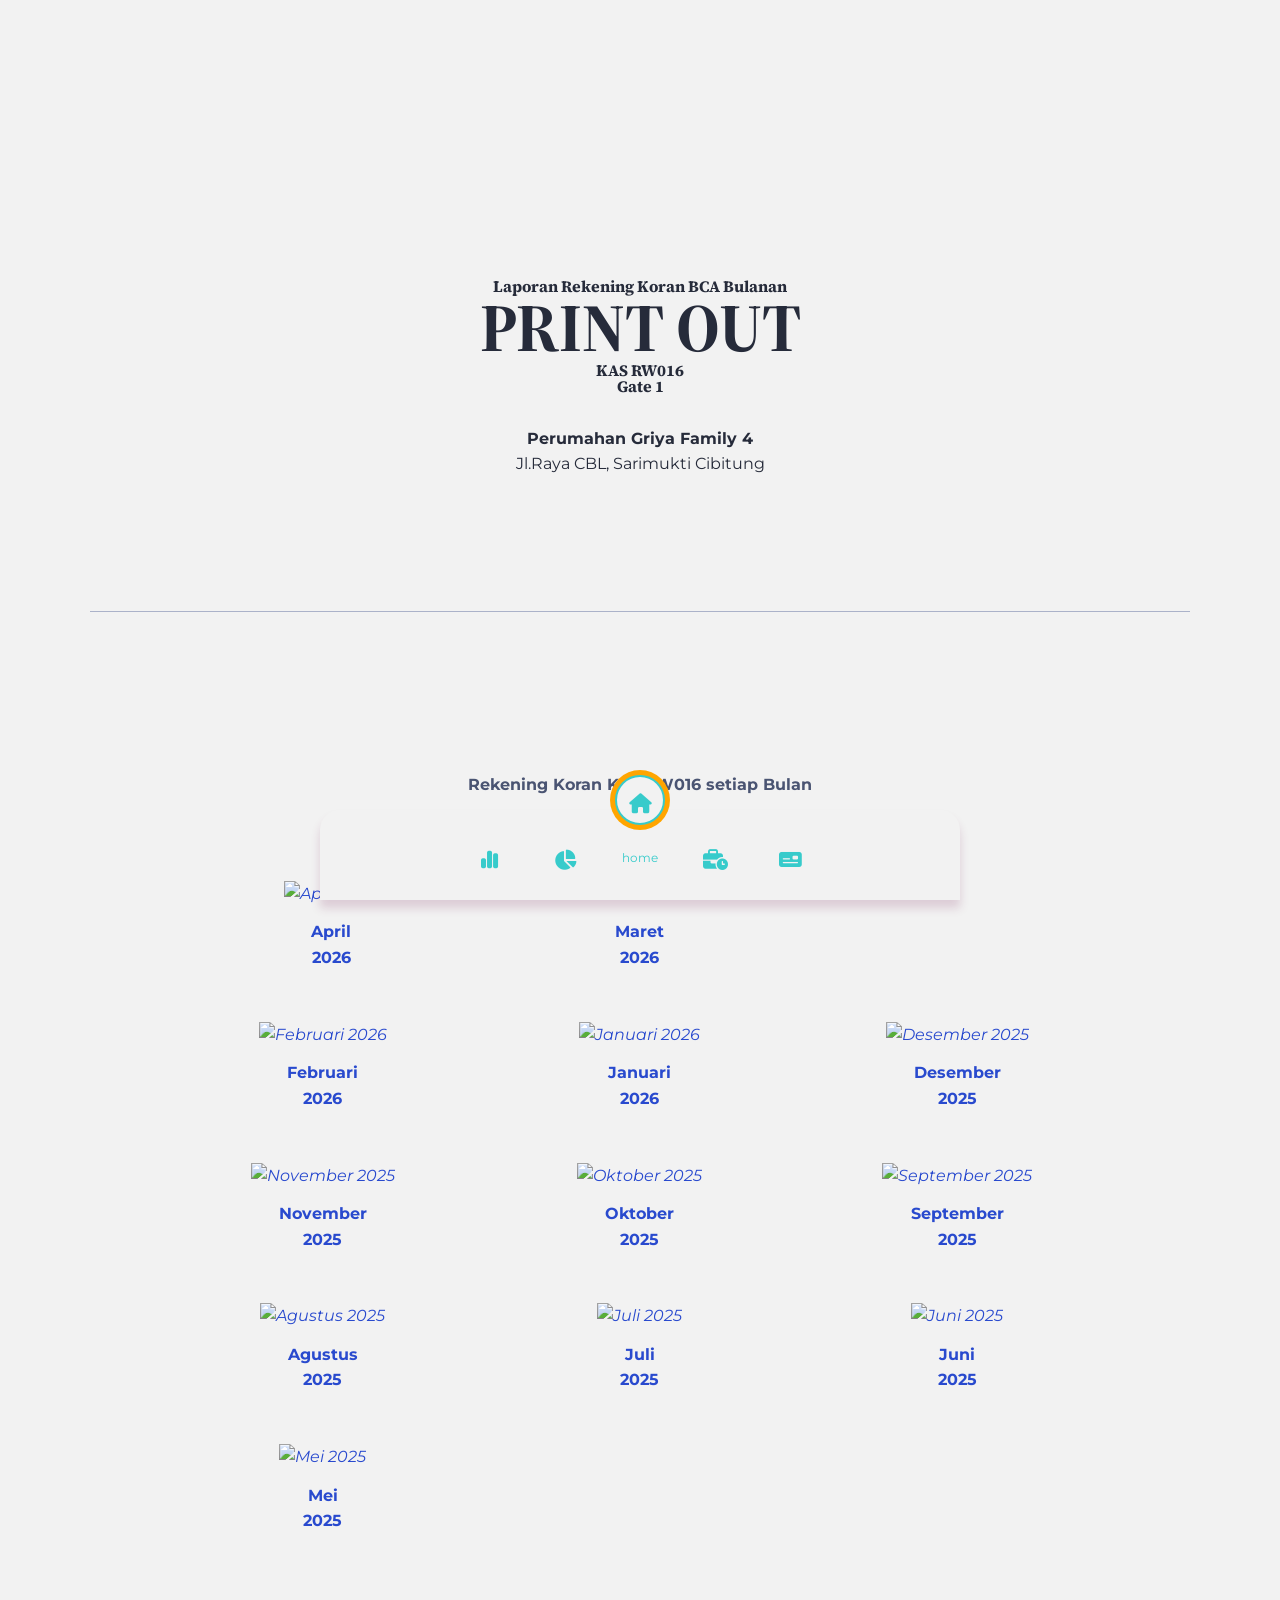
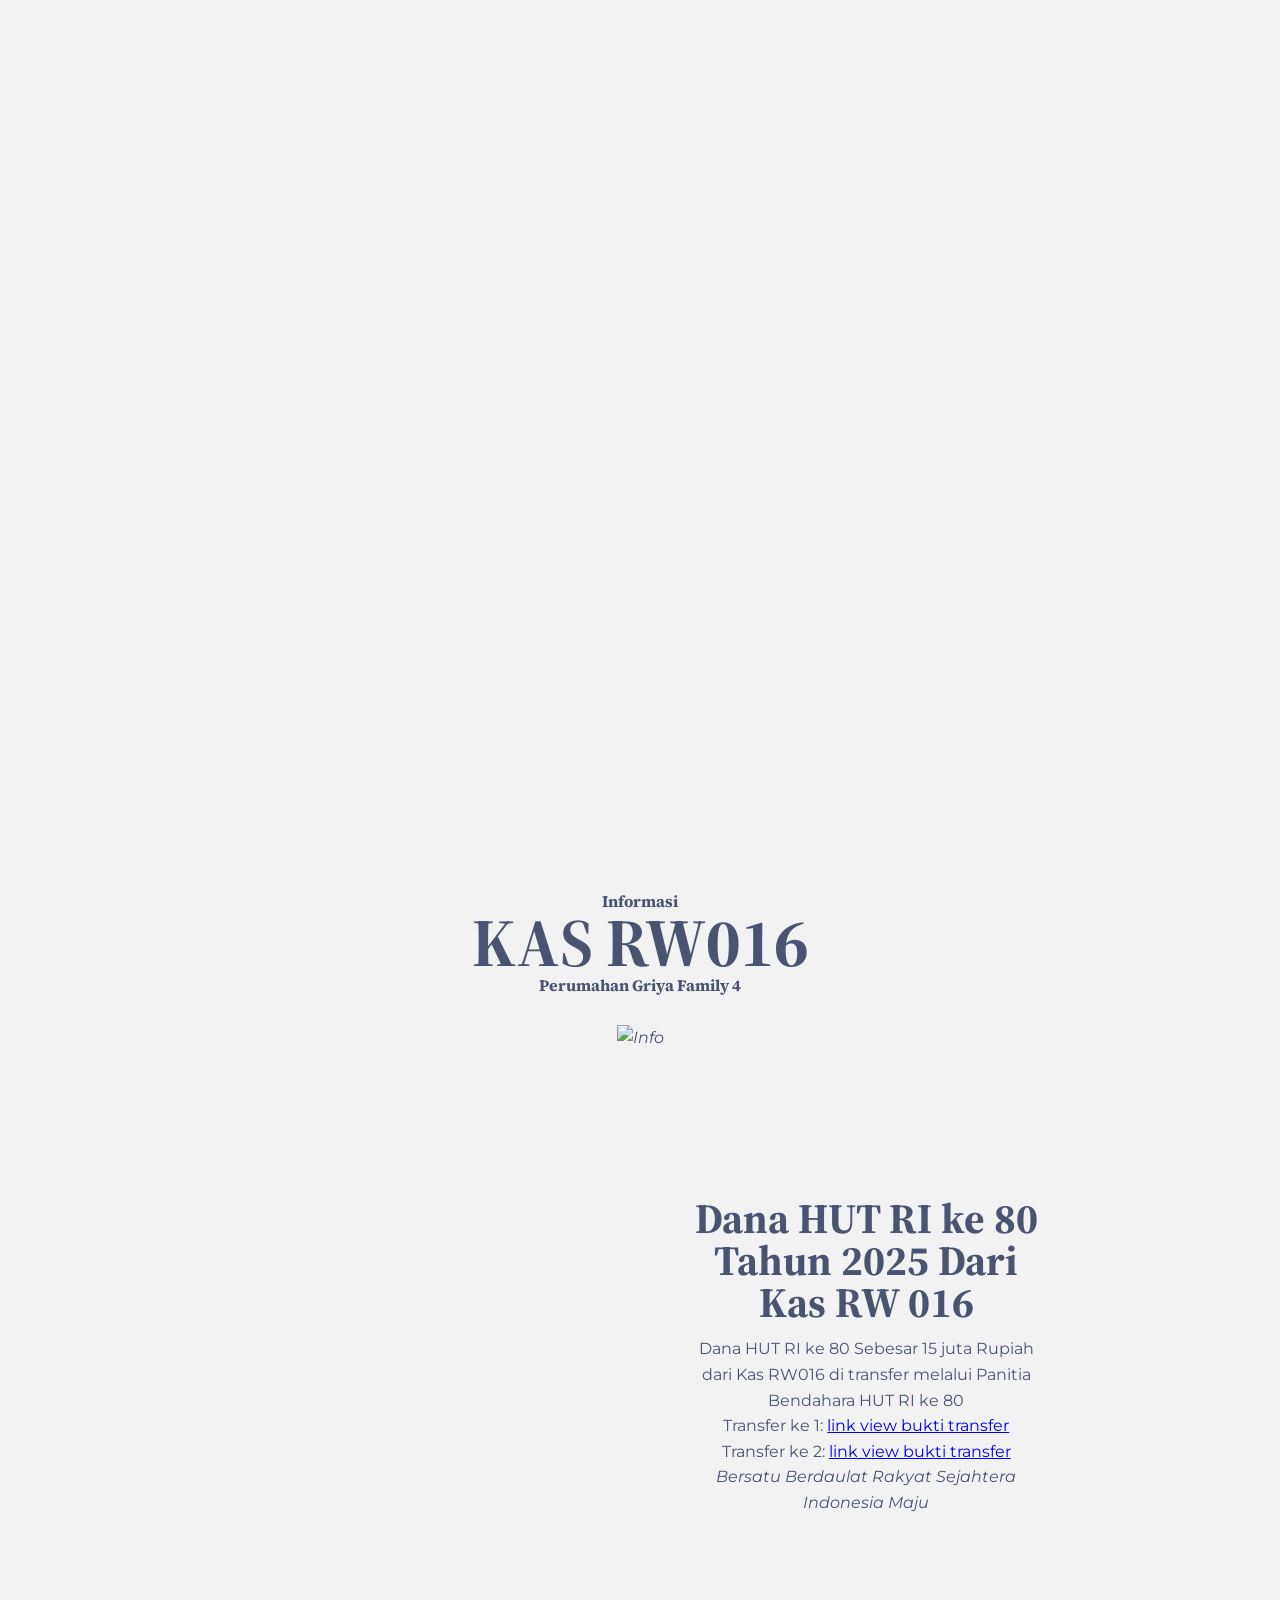
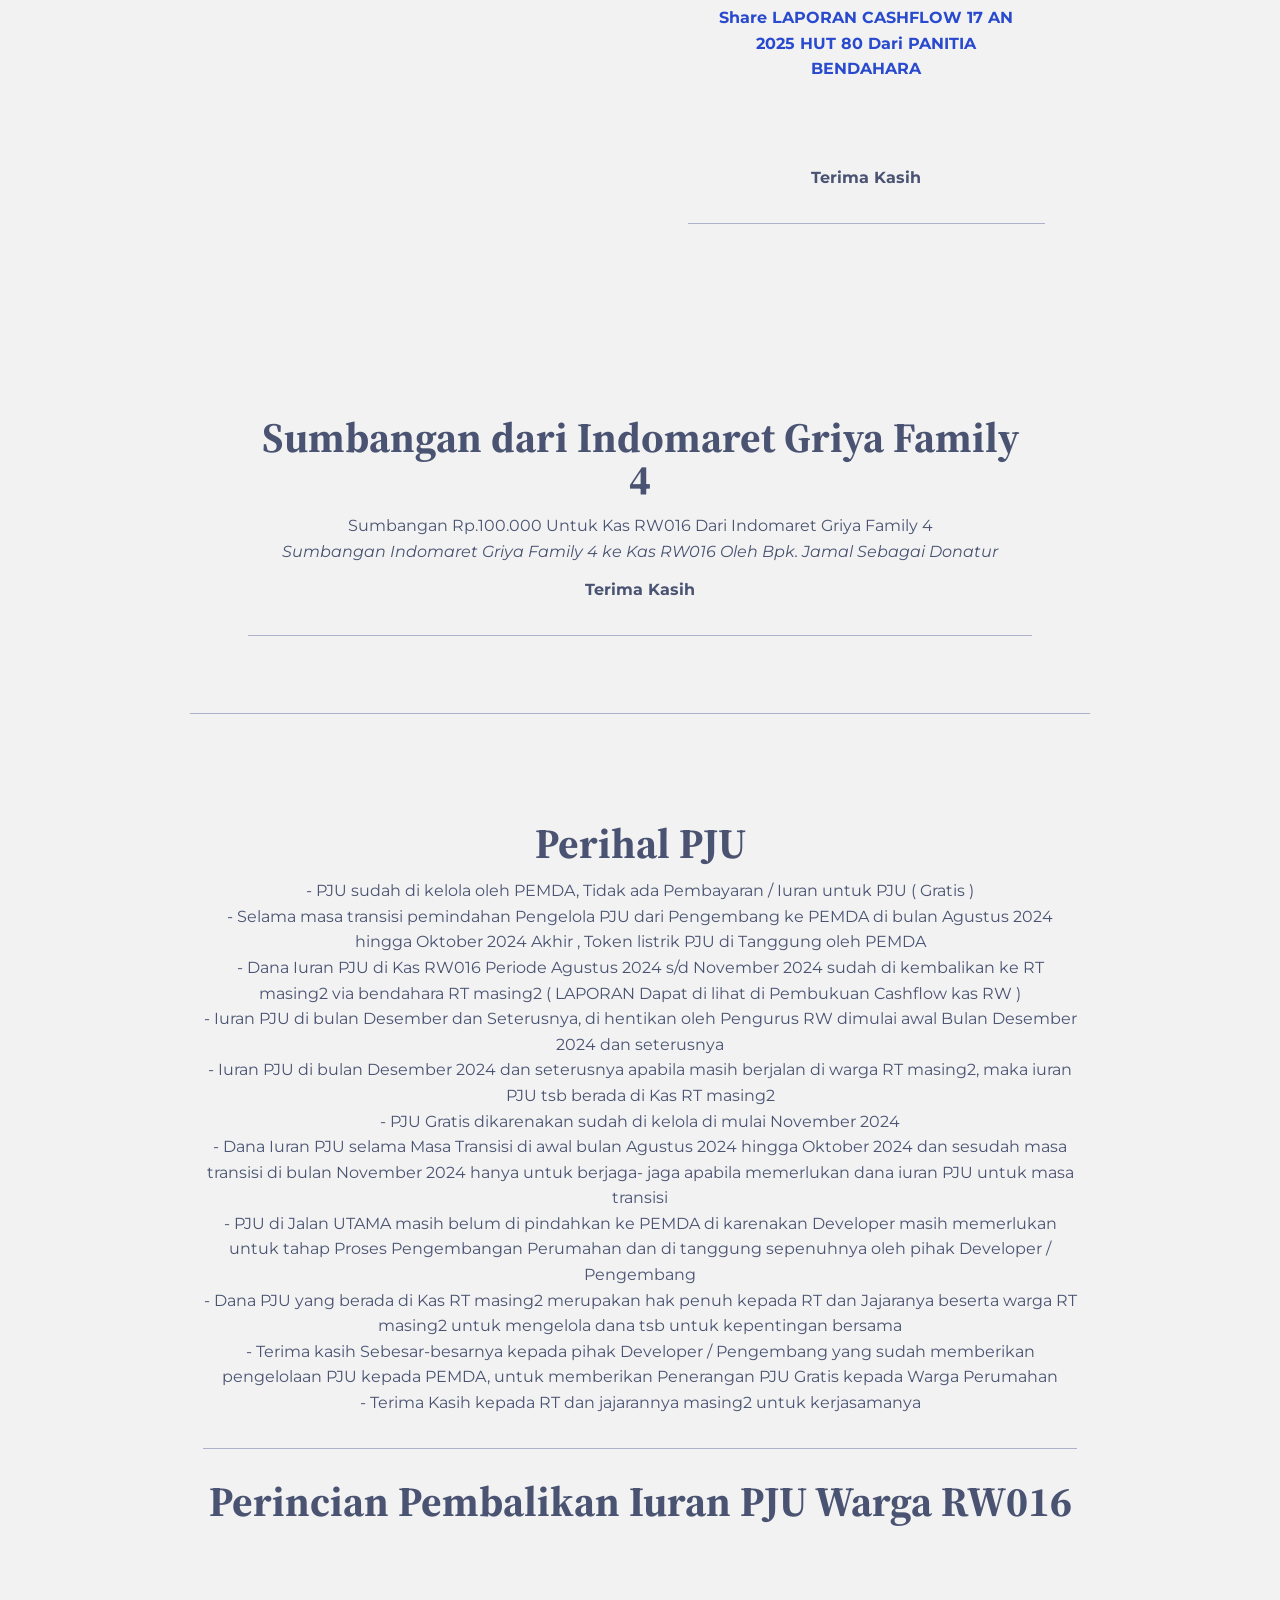
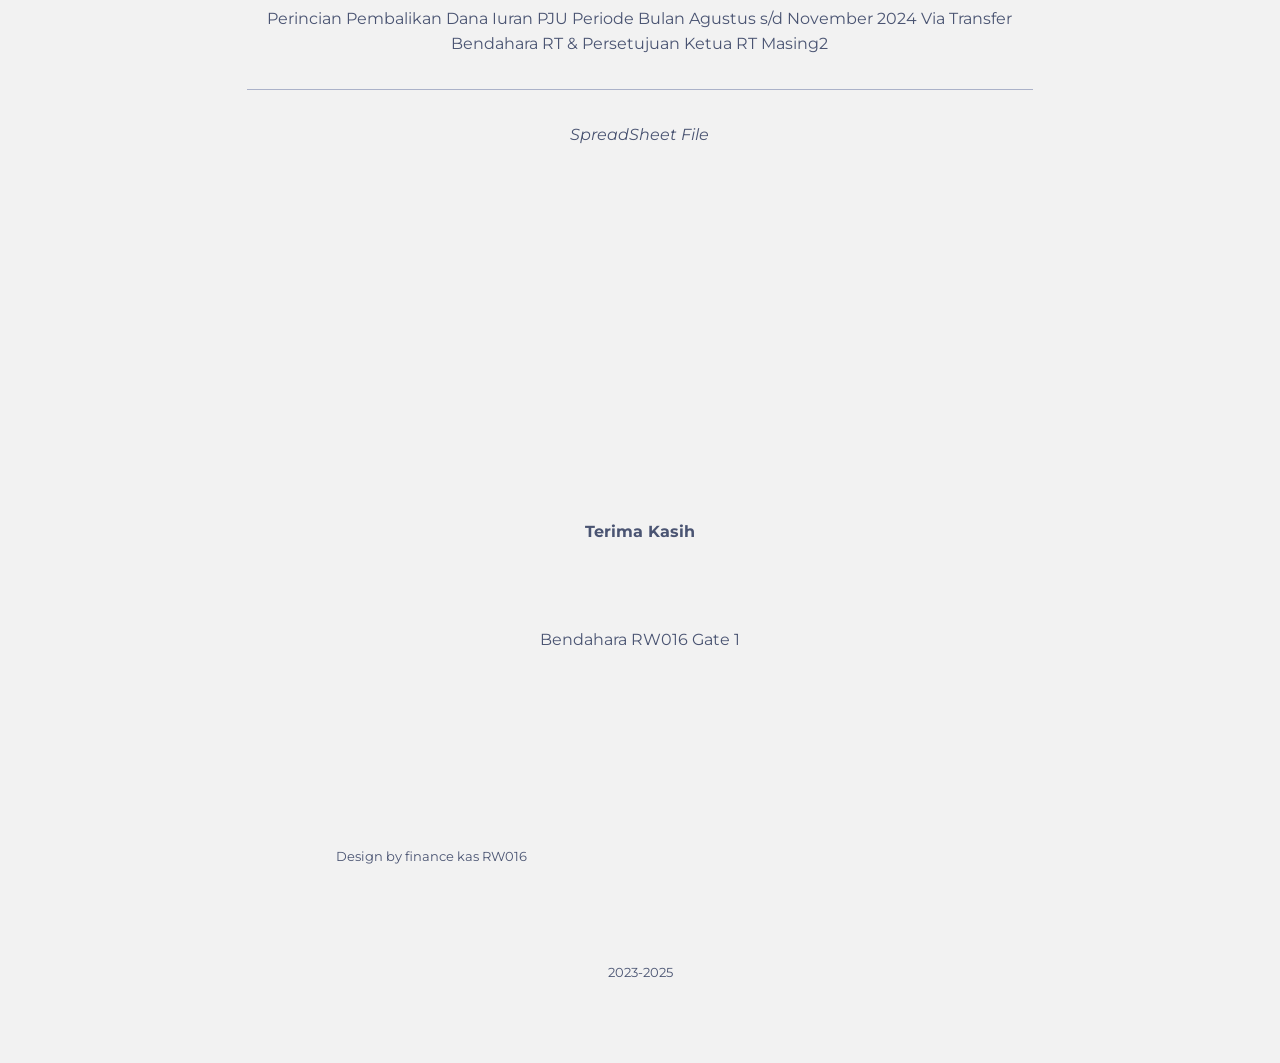
==== index.html @ 87074054 "Update index.html" ====
<!doctype html>
<html lang="en-us">

    <head>

        <!-- Meta -->
        <meta charset="utf-8">
        <meta http-equiv="x-ua-compatible" content="ie=edge">
        <meta name="viewport" content="width=device-width,initial-scale=1">

        <title>Printout Kas RW016 GF4</title>
        <meta name="description" content="Laporan Keuangan Kas RW016 gate 1 Griya Family 4">

        <!-- The compiled CSS file -->
        <link rel="stylesheet" href="./production.css">

        <!-- Web fonts -->
        <link href="https://fonts.googleapis.com/css?family=Montserrat:400,400i,700|Source+Serif+Pro:700" rel="stylesheet"> 
        <link rel='stylesheet' href='https://cdnjs.cloudflare.com/ajax/libs/font-awesome/6.7.2/css/all.min.css'>
        <link rel="stylesheet" href="./awe.css">

        <!-- favicon.ico. Place these in the root directory. -->
        <link rel="shortcut icon" href="./11zon_cropped.png">

    </head>

    <body class="has-animations">


   <!-- Header -->
    <header class="align--center pt3">
        <div class="container--lg border--bottom pb3">
            <iframe src="https://lottie.host/embed/5b5753d5-a6b7-4ea7-bced-9ed63b98040f/50MGsSmm8S.lottie"></iframe>
            <!-- <div class="align--center pt3">
            <iframe src="https://lottie.host/embed/c3c44b7d-ceb9-47c5-8b49-be440ee6a57e/CqXjmMNakb.lottie"></iframe>
            </div> -->
            
            <div class="container--lg pt3 pb3 mb2 align--center"> <span><img class="illustration--small mb1" src="https://res.cloudinary.com/dwtu7cdvn/image/upload/v1737264550/lqkqhmfuhnn5prgy3ez1.png" alt=""></span>
     
             <h1 class="mb2"><p>Laporan Rekening Koran BCA Bulanan</p>PRINT OUT <p>KAS RW016</p><p class="bold">Gate 1</p></h1>
            <p class="bold">Perumahan Griya Family 4</p>
               <p>Jl.Raya CBL, Sarimukti&nbsp;Cibitung</p>

           
        </div>
      </div>
    </header>

    <main>

        <!-- Feature list -->
        <div class="container pt3 mt2 text--gray align--center">

            
            
                           <div class="container--lg pt3 pb3 mb2 align--center"> <span><img class="illustration--small mb1" src="https://res.cloudinary.com/dwtu7cdvn/image/upload/v1737264550/qhnwriz6o4wkmdkhdh5x.gif"alt=""></span>
     <p class="bold">Rekening Koran Kas RW016 setiap Bulan</p>                          
        </div>
            <div class="grid-row">
                 <div class="grid-column span-one-third mb3 reveal-on-scroll is-revealing">
                      <a href="https://drive.google.com/file/d/1X0yqJBJG2KQ4MQr1gEXXeRsArHhdvOQ0/view?usp=sharing" class="link"><img class="illustration--small mb1" src="https://res.cloudinary.com/dii35yv7g/image/upload/v1777508415/April_2026_xn5amp.gif" alt="April 2026">
                    <p class="bold">April <p class="bold">2026</p></p></a>
                 </div>
              
                 <div class="grid-column span-one-third mb3 reveal-on-scroll is-revealing">
                      <a href="https://drive.google.com/file/d/10ZkFucEWHIUnSkbG_jFQZRt2doFqETel/view?usp=drivesdk" class="link"><img class="illustration--small mb1" src="https://res.cloudinary.com/dii35yv7g/image/upload/q_auto/f_auto/v1775262826/Maret_2026_aywe2a.gif" alt="Maret 2026">
                    <p class="bold">Maret <p class="bold">2026</p></p></a>
                </div>
            <div class="grid-row">
                 <div class="grid-column span-one-third mb3 reveal-on-scroll is-revealing">
                      <a href="https://drive.google.com/file/d/1iFbs-XEFjCAXELBXL2VYM82tNQj45r6Z/view?usp=sharing" class="link"><img class="illustration--small mb1" src="https://res.cloudinary.com/dii35yv7g/image/upload/v1772584020/Februari_2026_q4wxmb.gif" alt="Februari 2026">
                    <p class="bold">Februari <p class="bold">2026</p></p></a>
                </div>
                                 <div class="grid-column span-one-third mb3 reveal-on-scroll is-revealing">
                      <a href="https://drive.google.com/file/d/1zuAbwrxkHvyTdBX1rBKFr1c7rckk-TPO/view?usp=sharing" class="link"><img class="illustration--small mb1" src="https://res.cloudinary.com/dii35yv7g/image/upload/v1769598526/Januari_2026_vrwk6y.gif" alt="Januari 2026">
                    <p class="bold">Januari <p class="bold">2026</p></p></a>
                </div>
                                  <div class="grid-column span-one-third mb3 reveal-on-scroll is-revealing">
                      <a href="https://drive.google.com/file/d/1k88WqY8ZR9Ox-lMXLlmF14YMvifXkFf4/view?usp=drivesdk" class="link"><img class="illustration--small mb1" src="https://res.cloudinary.com/dii35yv7g/image/upload/v1767578424/Desember_2025_dkhbbc.gif" alt="Desember 2025">
                    <p class="bold">Desember <p class="bold">2025</p></p></a>
                </div>
                                <div class="grid-column span-one-third mb3 reveal-on-scroll is-revealing">
                      <a href="https://drive.google.com/file/d/1icZP4LfNjsQQdvTrkHsqvHdY86YgYM2t/view?usp=drivesdk" class="link"><img class="illustration--small mb1" src="https://res.cloudinary.com/dii35yv7g/image/upload/v1764561059/November_2025_vozxan.gif" alt="November 2025">
                    <p class="bold">November <p class="bold">2025</p></p></a>
                </div>
                <div class="grid-column span-one-third mb3 reveal-on-scroll is-revealing">
                      <a href="https://drive.google.com/file/d/1RWzi-Ck7wQxHXcmKEbQijxft4a-dvH9d/view?usp=drivesdk" class="link"><img class="illustration--small mb1" src="https://res.cloudinary.com/dii35yv7g/image/upload/v1762075962/Oktober_2025_lloazr.gif" alt="Oktober 2025">
                    <p class="bold">Oktober <p class="bold">2025</p></p></a>
                </div>
                <div class="grid-column span-one-third mb3 reveal-on-scroll is-revealing">
                      <a href="https://drive.google.com/file/d/1W-6Ef-B0tC5_Tb0sN126kXh0QNVK-XQy/view?usp=drivesdk" class="link"><img class="illustration--small mb1" src="https://res.cloudinary.com/dii35yv7g/image/upload/v1759325546/September_2025_1_epc8yv.gif" alt="September 2025">
                    <p class="bold">September <p class="bold">2025</p></p></a>
                </div>
                <div class="grid-column span-one-third mb3 reveal-on-scroll is-revealing">
                      <a href="https://drive.google.com/file/d/1kzZ1rSnZHyzgJkc7zjpGrcVOP2NL6mGY/view" class="link"><img class="illustration--small mb1" src="https://res.cloudinary.com/dii35yv7g/image/upload/v1756736187/Agustus_2025_nlpksg.gif" alt="Agustus 2025">
                    <p class="bold">Agustus <p class="bold">2025</p></p></a>
                </div>
                <div class="grid-column span-one-third mb3 reveal-on-scroll is-revealing">
                      <a href="https://drive.google.com/file/d/1iqpkQ82JMx7ejyIQJREB_I-s-K3nTuaM/view?usp=sharing" class="link"><img class="illustration--small mb1" src="https://res.cloudinary.com/dii35yv7g/image/upload/v1754025628/Juli_2025_tvyfow.gif" alt="Juli 2025">
                    <p class="bold">Juli <p class="bold">2025</p></p></a>
                </div>
                <div class="grid-column span-one-third mb3 reveal-on-scroll is-revealing">
                      <a href="https://drive.google.com/file/d/1N4Xb7UcqqrJ2qE8whWYmIr_u7armneTb/view" class="link"><img class="illustration--small mb1" src="https://res.cloudinary.com/dii35yv7g/image/upload/v1751329822/June_2025_isw1ew.gif" alt="Juni 2025">
                    <p class="bold">Juni <p class="bold">2025</p></p></a>
                </div>
                <div class="grid-column span-one-third mb3 reveal-on-scroll is-revealing">
                      <a href="https://drive.google.com/file/d/1yQdbb68P38MRZdlDH9gdaSHvMgrlRxLW/view?usp=sharing" class="link"><img class="illustration--small mb1" src="https://res.cloudinary.com/dii35yv7g/image/upload/v1748759353/Maret_2025_1_nrjozs.gif" alt="Mei 2025">
                    <p class="bold">Mei <p class="bold">2025</p></p></a>
                </div>
                <div class="grid-column span-one-third mb3 reveal-on-scroll is-revealing">
                      <a href="https://drive.google.com/file/d/1Ndi30qU40AjP-x8YaOwGV3y8u4jMQYev/view" class="link"><img class="illustration--small mb1" src="https://res.cloudinary.com/dii35yv7g/image/upload/v1746073458/April_2025_xnljpn.gif" alt="April 2025">
                    <p class="bold">April <p class="bold">2025</p></p></a>
                </div>
                <div class="grid-column span-one-third mb3 reveal-on-scroll is-revealing">
                      <a href="https://drive.google.com/file/d/1-uw4mNftBkK7NoaYXtLuFuJjNWw8bbh6/view" class="link"><img class="illustration--small mb1" src="https://res.cloudinary.com/dii35yv7g/image/upload/v1740863973/Maret_2025_ffrv9d.gif" alt="Maret 2025">
                    <p class="bold">Maret <p class="bold">2025</p></p></a>
                </div>
                <div class="grid-column span-one-third mb3 reveal-on-scroll is-revealing">
                      <a href="https://drive.google.com/file/d/1fYTDHmZZZkPLQdqYeER6nxWNXGmCgU0k/view?usp=sharing" class="link"><img class="illustration--small mb1" src="https://res.cloudinary.com/dii35yv7g/image/upload/v1740276987/February_2025_ojtmtm.gif" alt="Februari 2025">
                    <p class="bold">Februari <p class="bold">2025</p></p></a>
                </div>
                <div class="grid-column span-one-third mb3 reveal-on-scroll is-revealing">
                      <a href="https://drive.google.com/file/d/1JyD_l4ZlG7g2woCQ7lYzHI6EXX45_h7N/view?usp=sharing" class="link"><img class="illustration--small mb1" src="https://res.cloudinary.com/dii35yv7g/image/upload/v1737267978/Januari2025_qoduay.gif" alt="Januari 2025">
                    <p class="bold">Januari <p class="bold">2025</p></p></a>
                </div>
                <div class="grid-column span-one-third mb3 reveal-on-scroll is-revealing">
                    <a href="https://drive.google.com/file/d/19ysTQa73ogVFpOLxEGhqXDsQ3AiZ_Wu8/view?usp=sharing" class="link">
                    <img class="illustration--small mb1" src="https://res.cloudinary.com/dii35yv7g/image/upload/v1737267978/Desember2024_dmt4sm.gif" alt="Desember 2024">
                    <p class="bold">Desember 2024</p></a>
                </div>
                <div class="grid-column span-one-third mb3 reveal-on-scroll is-revealing">
                    <a href="https://drive.google.com/file/d/1A-xRH66KtMO_npA5osM6iOFfv-ht-xGS/view?usp=sharing" class="link">
                    <img class="illustration--small mb1" src="https://res.cloudinary.com/dii35yv7g/image/upload/v1737267978/November2024_wiufnw.gif" alt="November 2024">
                    <p class="bold">November 2024</p></a>
                </div>
                <div class="grid-column span-one-third mb3 reveal-on-scroll is-revealing">
                    <a href="https://drive.google.com/file/d/1A1_tMwVo0909P_j23PMXafgA_3ZoTDpS/view?usp=sharing" class="link">
                    <img class="illustration--small mb1" src="https://res.cloudinary.com/dii35yv7g/image/upload/v1737267977/Oktober2024_o4iztj.gif" alt="Oktober 2024">
                    <p class="bold">Oktober <p class="bold">2024</p></p></a>
                </div>
                <div class="grid-column span-one-third mb3 reveal-on-scroll is-revealing">
                    <a href="https://drive.google.com/file/d/1A4hIJfu7GRl9nwKheE-IBNL7OaUVtx5j/view?usp=sharing" class="link">
                    <img class="illustration--small mb1" src="https://res.cloudinary.com/dii35yv7g/image/upload/v1737267971/September2024_uvn7mh.gif" alt="September 2024">
                    <p class="bold">September 2024</p></a>
                </div>
              <div class="grid-column span-one-third mb3 reveal-on-scroll is-revealing">
                    <a href="https://drive.google.com/file/d/18xbIOEM7EDwHCfOLuxhAtZaP6hrU2Ki_/view?usp=sharing" class="link">
                    <img class="illustration--small mb1" src="https://res.cloudinary.com/dii35yv7g/image/upload/v1737267971/Agustus2024_soqffo.gif" alt="Agustus 2024">
                    <p class="bold">Agustus<p class="bold">2024</p></p></a>
                </div>     
                <div class="grid-column span-one-third mb3 reveal-on-scroll is-revealing">
                    <a href="https://drive.google.com/file/d/190EuYXb4XvInauOugRhez-ndfXUCe4_V/view?usp=sharing" class="link">
                    <img class="illustration--small mb1" src="https://res.cloudinary.com/dii35yv7g/image/upload/v1737267970/JULI2024_hml5gj.gif" alt="Juli 2024">
                    <p class="bold">Juli <p class="bold">2024</p></p></a>
                </div>
                                <div class="grid-column span-one-third mb3 reveal-on-scroll is-revealing">
                    <a href="https://drive.google.com/file/d/191sX-XRm727nZbTDnKJ3qcK_HNCTV9KG/view?usp=sharing" class="link">
                    <img class="illustration--small mb1" src="https://res.cloudinary.com/dii35yv7g/image/upload/v1737267970/JUNI2024_o64zmz.gif" alt="Juni 2024">
                    <p class="bold">Juni <p class="bold">2024</p></p></a>
                </div>
  <div class="grid-column span-one-third mb3 reveal-on-scroll is-revealing">
   <a href="https://drive.google.com/file/d/193evJh9f7GK_m7yLkfW0Q1uZevbYAQ3k/view?usp=sharing" class="link">
        <img class="illustration--small mb1" src="https://res.cloudinary.com/dii35yv7g/image/upload/v1737267970/Mei2024_nlpwnk.gif" alt="Mei 2024">
  <p class="bold">Mei<p class="bold"</p>2024</p></a>
                </div> 
    <div class="grid-column span-one-third mb3 reveal-on-scroll is-revealing">
   <a href="https://drive.google.com/file/d/17aZCQBq0bwRYUP49LJh7ATVcJq10s8bm/view?usp=sharing" class="link">
        <img class="illustration--small mb1" src="https://i.ibb.co.com/k5rMH1H/April2024.gif" alt="April 2024">
  <p class="bold">April <p class="bold">2024</p></p></a>
                </div> 
  <div class="grid-column span-one-third mb3 reveal-on-scroll is-revealing">
   <a href="https://drive.google.com/file/d/17dOg16W3z8Ikhbs8e0_VlrnYM-H89Q8b/view?usp=sharing" class="link">
        <img class="illustration--small mb1" src="https://i.ibb.co.com/KXFmF9S/Maret2024.giff" alt="Maret 2024">
  <p class="bold">Maret<p class="bold">2024</p></p></a>
                </div> 
  <div class="grid-column span-one-third mb3 reveal-on-scroll is-revealing">
   <a href="https://drive.google.com/file/d/17bQbwitBQgUkamLD5udBXbFFiEaPwaov/view?usp=sharing" class="link">
        <img class="illustration--small mb1" src="https://i.ibb.co.com/zhXtGvT/Februari2024.gif" alt="Februari 2024">
  <p class="bold">Februari<p class="bold">2024</p></p></a>
                </div> 
  <div class="grid-column span-one-third mb3 reveal-on-scroll is-revealing">
   <a href="https://drive.google.com/file/d/17Gd6-wGXt23mKiwrLEv-ht10oPVcnnzD/view?usp=sharing" class="link">
        <img class="illustration--small mb1" src="https://i.ibb.co.com/GVkgYyG/Januari2024.gif" alt="Januari 2024">
  <p class="bold">Januari<p class="bold">2024</p></p></a>
                </div> 
  <div class="grid-column span-one-third mb3 reveal-on-scroll is-revealing">
   <a href="https://drive.google.com/file/d/17UYWP2sCTfnXh_R1FdSBoL3D4Siuum3p/view?usp=sharing" class="link">
        <img class="illustration--small mb1" src="https://i.ibb.co.com/Bs6GTQB/Desember2023.gif" alt="Desember 2023">
  <p class="bold">Desember <p class="bold">2023</p></p></a>
                </div> 
 <div class="grid-column span-one-third mb3 reveal-on-scroll is-revealing">
   <a href="https://drive.google.com/file/d/17S-B2_zsSVOdyRDitx7NGO9E1dnMCkI2/view?usp=sharing" class="link">
        <img class="illustration--small mb1" src="https://res.cloudinary.com/dii35yv7g/image/upload/v1737267969/November2023_p7oy7m.gif" alt="Desember 2023">
  <p class="bold">November <p class="bold">2023</p></p></a>
                </div> 
                
            </div>
        </div>
 
        <!-- Focus -->
        <div class="container--lg pt1 pb1">

              <!-- Mentioned -->
        <div class="container--lg pt3 pb3 mb2 align--center">
             <h1 class="mb2"><p>Informasi</p>KAS RW016 <p class="bold">Perumahan Griya Family 4</p></h1>
            <span><img class="illustration--small mb1" src="https://i.ibb.co.com/6nfDVhh/info.gif" alt="Info"></span>
        </div>
            
              <div class="grid-row grid-row--center">
                <div class="grid-column mt3 mb2 reveal-on-scroll is-revealing">
                    <img src="https://res.cloudinary.com/dwtu7cdvn/image/upload/v1756259959/1000100935_errwbc.gif" alt="HUT80">
                </div>
                <div class="grid-column span-1"></div>
                <div class="grid-column mt3 mb2">
                    <div class="border--bottom pb2 mb2">
                        <h2>Dana HUT RI ke 80 Tahun 2025 Dari Kas RW 016</h2>
                        <p>Dana HUT RI ke 80 Sebesar 15 juta Rupiah dari Kas RW016 di transfer melalui Panitia Bendahara HUT RI ke 80</p>
                        <p>Transfer ke 1: <a href="https://drive.google.com/file/d/1kmw3k38AwJDQbZtUqLcL6SfuntEbsuKh/view?usp=drivesdk">link view bukti transfer</a></p>
                        <p>Transfer ke 2: <a href="https://drive.google.com/file/d/10OxczuU67XRwE2bwNTgdmnSEqeWnKtga/view?usp=drivesdk">link view bukti transfer</a></p>
                        
                    
                      
                    <p class="italic text--gray mb1">Bersatu Berdaulat Rakyat Sejahtera Indonesia Maju</p>
                                <div class="container--lg pt3 pb3 mb2 align--center"> <a href="https://docs.google.com/spreadsheets/d/1AUi0cwCBbR9XAraR43Zka7FJzV2Mb5BU/edit?usp=drivesdk&ouid=117746759486294302243&rtpof=true&sd=true" class="link"><img class="illustration--small mb1" src="https://res.cloudinary.com/dwtu7cdvn/image/upload/v1756259959/1000100935_errwbc.gif" alt="">
                    <span><img class="illustration--small mb1" src="https://raw.githubusercontent.com/finrw/Laporankasrw016griyafamily4/refs/heads/main/download.gif" alt=""></span><p class="bold">Share LAPORAN CASHFLOW 17 AN 2025 HUT 80 Dari PANITIA BENDAHARA</p></a>
                </div>
                  
                    <p class="bold">Terima Kasih</p>
                </div>
            </div>
        </div>    
             
                <div class="grid-column mt3 mb2 reveal-on-scroll is-revealing">
                    <img src="https://res.cloudinary.com/dwtu7cdvn/image/upload/v1737264551/m9x0hbaqvorg1bi0wqcz.gif" alt="Indomaret Griya Family 4">
                </div>
                <div class="grid-column span-1"></div>
                <div class="grid-column mt3 mb2">
                    <div class="border--bottom pb2 mb2">
                        <h2>Sumbangan dari Indomaret Griya Family 4</h2>
                        <p>Sumbangan Rp.100.000 Untuk Kas RW016 Dari Indomaret Griya Family 4</p>
                    
                    <p class="italic text--gray mb1">Sumbangan Indomaret Griya Family 4 ke Kas RW016 Oleh Bpk. Jamal Sebagai Donatur</p>
                    <p class="bold">Terima Kasih</p>
                </div>
            </div>
        </div>
          
          
 <div class="border--bottom pb2 mb2"></div>           
                <div class="grid-column mt3 mb2 order-2">
       <div class="grid-column mt3 mb2 reveal-on-scroll is-revealing">
                    <img src="https://i.ibb.co.com/cJhCN1F/pju-GF4.gif" alt="PJU">
                </div>              
                    <div class="border--bottom pb2 mb2">
                        <h2>Perihal PJU</h2>
                        <p>- PJU sudah di kelola oleh PEMDA, Tidak ada Pembayaran / Iuran untuk PJU ( Gratis )</p>
     <p>- Selama masa transisi pemindahan Pengelola PJU dari Pengembang ke PEMDA di bulan Agustus 2024 hingga Oktober 2024 Akhir , Token listrik PJU di Tanggung oleh PEMDA </p>                    
                           <p>- Dana Iuran PJU di Kas RW016 Periode Agustus 2024 s/d November 2024 sudah di kembalikan ke RT masing2 via bendahara RT masing2 ( LAPORAN Dapat di lihat di Pembukuan Cashflow kas RW )</p>
 <p>- Iuran PJU di bulan Desember dan Seterusnya, di hentikan oleh Pengurus RW dimulai awal Bulan Desember 2024 dan seterusnya </p>
 <p>- Iuran PJU di bulan Desember 2024 dan seterusnya apabila masih berjalan di warga RT masing2, maka iuran PJU tsb berada di Kas RT masing2 </p>
   <p>- PJU Gratis dikarenakan sudah di kelola di mulai November 2024 </p>
     <p>- Dana Iuran PJU selama Masa Transisi di awal bulan Agustus 2024 hingga Oktober 2024 dan sesudah masa transisi di bulan November 2024 hanya untuk berjaga- jaga apabila memerlukan dana iuran PJU untuk masa transisi </p>      
 <p>- PJU di Jalan UTAMA masih belum di pindahkan ke PEMDA di karenakan Developer masih memerlukan untuk tahap Proses Pengembangan Perumahan dan di tanggung sepenuhnya oleh pihak Developer / Pengembang</p>   
    <p>- Dana PJU yang berada di Kas RT masing2 merupakan hak penuh kepada RT dan Jajaranya beserta warga RT masing2 untuk mengelola dana tsb untuk kepentingan bersama</p>                     
 <p>- Terima kasih Sebesar-besarnya kepada pihak Developer / Pengembang yang sudah memberikan pengelolaan PJU kepada PEMDA, untuk memberikan Penerangan PJU Gratis kepada Warga Perumahan </p>        
 <p>- Terima Kasih kepada RT dan jajarannya masing2 untuk kerjasamanya </p>                        
                    </div>
                             <!-- Feature list -->
   <h2>Perincian Pembalikan Iuran PJU Warga RW016</h2>                  
        <div class="container pt3 mt2 text--gray align--center">
            <div class="border--bottom pb2 mb2">
            <p class="Bold">Perincian Pembalikan Dana Iuran PJU Periode Bulan Agustus s/d November 2024 Via Transfer Bendahara RT & Persetujuan Ketua RT Masing2</p>
            </div>
                          <p class="italic text--gray mb1">SpreadSheet File</p>      
            <div class="grid-row">
                <div class="grid-column span-one-third mb3 reveal-on-scroll is-revealing">
                      <a href="https://docs.google.com/spreadsheets/d/1UqN0fTRZFuLy8s7qsoqF-sbSeYG2v6IasYlEe45wzfU/edit?gid=0#gid=0?fd=true" class="link"><img class="illustration--small mb1" src="https://res.cloudinary.com/daixai0ab/image/upload/v1737644755/ueyid3fuwihghj0tdylo.gif" alt="RT01">
                    <p class="bold">RT 01</p></a>
                </div>
                <div class="grid-column span-one-third mb3 reveal-on-scroll is-revealing">
                    <a href="https://docs.google.com/spreadsheets/d/1wvkvTZg2TkuGt2AVm7E1cAB7tsWLKWTJAu2HQnbcZw0/edit?gid=0#gid=0?fd=true" class="link">
                    <img class="illustration--small mb1" src="https://res.cloudinary.com/daixai0ab/image/upload/v1737644755/tcyo2c4fvxfpfuhjrhzk.gif" alt="RT 02">
                    <p class="bold">RT 02</p></a>
                </div>
                <div class="grid-column span-one-third mb3 reveal-on-scroll is-revealing">
                    <a href="https://docs.google.com/spreadsheets/d/1GXyq84cfJVy0ALCjgA8FK2bMqrNNRCTyeWNvJoT-i3E/edit?gid=0#gid=0?fd=true" class="link">
                    <img class="illustration--small mb1" src="https://res.cloudinary.com/daixai0ab/image/upload/v1737644755/elgbecpu0gmzknfv33sl.gif" alt="RT03">
                    <p class="bold">RT 03</p></a>
                </div>
                <div class="grid-column span-one-third mb3 reveal-on-scroll is-revealing">
                    <a href="https://docs.google.com/spreadsheets/d/19FPZrNdj2f_XLxQuJqHbOM37z8GeQObKvmkEany7ThA/edit?gid=0#gid=0?fd=true" class="link">
                    <img class="illustration--small mb1" src="https://res.cloudinary.com/daixai0ab/image/upload/v1737644755/qctw2hdtpxmfxwmbonnb.gif" alt="RT04">
                    <p class="bold">RT 04</p></a>
                </div>
                <div class="grid-column span-one-third mb3 reveal-on-scroll is-revealing">
                    <a href="https://docs.google.com/spreadsheets/d/1kLXjh6eRrq6zsubJbUo_ItSoM57H3iZxG8PemCEluSs/edit?gid=0#gid=0?fd=true" class="link">
                    <img class="illustration--small mb1" src="https://res.cloudinary.com/daixai0ab/image/upload/v1737644755/oexswucoofs4iymw2a29.gif" alt="RT05">
                    <p class="bold">RT 05</p></a>
                </div>
              <div class="grid-column span-one-third mb3 reveal-on-scroll is-revealing">
                    <a href="https://docs.google.com/spreadsheets/d/1amo4bmGjboOR0mB_KsAoDiRLpotjswP6U2yGtPqm1pQ/edit?gid=0#gid=0?fd=true" class="link">
                    <img class="illustration--small mb1" src="https://res.cloudinary.com/daixai0ab/image/upload/v1737644755/cbzicgon9a3lct7tv5ad.gif" alt="RT06">
                    <p class="bold">RT 06</p></a>
                </div>     
                <div class="grid-column span-one-third mb3 reveal-on-scroll is-revealing">
                    <a href="https://docs.google.com/spreadsheets/d/1iw2GQCIgUgWVv81lKLwndRdVc7gHMh-fm0HLgVKI2Vs/edit?gid=0#gid=0?fd=true" class="link">
                    <img class="illustration--small mb1" src="https://res.cloudinary.com/daixai0ab/image/upload/v1737644756/zalwxxwhpdgzcuu5epbq.gif" alt="RT07">
                    <p class="bold">RT 07</p></a>
                </div>


                
            </div>
        </div>
                    <p class="italic text--gray mb1"></p>
                    <p class="bold">Terima Kasih</p>
                </div>
  


        <!-- Mentioned -->
        <div class="container--lg pt3 pb3 mb2 align--center">
            <p class="mb2">Bendahara RW016 Gate 1</p>
            <span><img class="mentioned" src="https://i.ibb.co.com/SNQNnw8/financeislamic.png" alt=""></span>
        </div>


    <!-- Footer -->
    <footer class="pt1 pb3 align--center-on-mobile">
        <div class="container">
            <div class="grid-row">
                <div class="grid-column mt2 span-half">
                    <div class="mb1">
                       
                    </div>
                    <p class="small">Design by finance kas RW016</p>
                </div>
        
            </div>
        </div>        
    </footer>
     <div class="container--lg pt3 pb3 mb2 align--center">
            <p class="small">2023-2025</p>
         
                  <!-- partial:index.partial.html -->
<ul class="bottom-nav">
            <div class="slider"></div>          
            <li>
                <a href="https://docs.google.com/spreadsheets/d/1muWrXjHODMlLBuh_6r37aaT2VWfI-Fw5ffkkUNdo5FE/edit?gid=949298359#gid=949298359?fd=true">
                    <i class="fa-solid fa-chart-simple"></i>
                    <span>Data Iuran RT</span>
                </a>
            </li>
    <li>
                <a href="https://docs.google.com/spreadsheets/d/1Om5j_GTQskPrzzHP3wb7hh7Sq2_pa_A1lusTDzYwNi4/edit?gid=1690976277#gid=1690976277?fd=true">
                    <i class="fa-solid fa-chart-pie"></i>
                    <span>CashFlow Kas RW016</span>
                </a>
            </li>
                <li>
                <a href="https://finrw.github.io/Laporankasrw016griyafamily4/" class="active-icon">
                    <i class="fas fa-home"></i> 
                    <span>home</span>
                </a>
            </li>
            <li >
                <a href="https://docs.google.com/spreadsheets/d/1ooiDtlCOzLqFsM1LDceFT6YxyfSPBJpKS7J0wy4vMYQ/edit?gid=0#gid=0?fd=true">
                    <i class="fa-solid fa-business-time"></i>
                    <span>Kasbon</span>
                </a>
            </li>
            <li>
                <a href="https://finrw.github.io/Rekbcakasrw016/">
                    <i class="fa-solid fa-money-check"></i>
                    <span>Print Out Kas RW016</span>
                </a>
            </li>
           
        </ul>
<!-- partial -->

        </div>
    <!-- Scroll reveal -->
    <script src="./ScrollReveal.js"></script>

    <!-- The compiled JavaScript file -->
    <script src="./production.js"></script>
        
            <!-- partial -->
  <script src='https://code.jquery.com/jquery-3.5.1.min.js'></script>
        <script  src="./awe.js"></script>
    
        
        <!-- eid mubarak -->
     <script src="https://unpkg.com/@dotlottie/player-component@2.7.12/dist/dotlottie-player.mjs" type="module"></script>       

    </body>
</html>
---- production.css ----
/*! normalize.css v7.0.0 | MIT License | github.com/necolas/normalize.css */
html {
	line-height: 1.15;
	-ms-text-size-adjust: 100%;
	-webkit-text-size-adjust: 100%
}

body {
	margin: 0
}

article,
aside,
footer,
header,
nav,
section {
	display: block
}

h1 {
	font-size: 2em;
	margin: .67em 0
}

figcaption,
figure,
main {
	display: block
}

figure {
	margin: 1em 40px
}

hr {
	-webkit-box-sizing: content-box;
	box-sizing: content-box;
	height: 0;
	overflow: visible
}

pre {
	font-family: monospace, monospace;
	font-size: 1em
}

a {
	background-color: transparent;
	-webkit-text-decoration-skip: objects
}

abbr[title] {
	border-bottom: none;
	text-decoration: underline;
	-webkit-text-decoration: underline dotted;
	text-decoration: underline dotted
}

b,
strong {
	font-weight: inherit
}

b,
strong {
	font-weight: bolder
}

code,
kbd,
samp {
	font-family: monospace, monospace;
	font-size: 1em
}

dfn {
	font-style: italic
}

mark {
	background-color: #ff0;
	color: #000
}

small {
	font-size: 80%
}

sub,
sup {
	font-size: 75%;
	line-height: 0;
	position: relative;
	vertical-align: baseline
}

sub {
	bottom: -.25em
}

sup {
	top: -.5em
}

audio,
video {
	display: inline-block
}

audio:not([controls]) {
	display: none;
	height: 0
}

img {
	border-style: none
}

svg:not(:root) {
	overflow: hidden
}

button,
input,
optgroup,
select,
textarea {
	font-family: sans-serif;
	font-size: 100%;
	line-height: 1.15;
	margin: 0
}

button,
input {
	overflow: visible
}

button,
select {
	text-transform: none
}

[type=reset],
[type=submit],
button,
html [type=button] {
	-webkit-appearance: button
}

[type=button]::-moz-focus-inner,
[type=reset]::-moz-focus-inner,
[type=submit]::-moz-focus-inner,
button::-moz-focus-inner {
	border-style: none;
	padding: 0
}

[type=button]:-moz-focusring,
[type=reset]:-moz-focusring,
[type=submit]:-moz-focusring,
button:-moz-focusring {
	outline: 1px dotted ButtonText
}

fieldset {
	padding: .35em .75em .625em
}

legend {
	-webkit-box-sizing: border-box;
	box-sizing: border-box;
	color: inherit;
	display: table;
	max-width: 100%;
	padding: 0;
	white-space: normal
}

progress {
	display: inline-block;
	vertical-align: baseline
}

textarea {
	overflow: auto
}

[type=checkbox],
[type=radio] {
	-webkit-box-sizing: border-box;
	box-sizing: border-box;
	padding: 0
}

[type=number]::-webkit-inner-spin-button,
[type=number]::-webkit-outer-spin-button {
	height: auto
}

[type=search] {
	-webkit-appearance: textfield;
	outline-offset: -2px
}

[type=search]::-webkit-search-cancel-button,
[type=search]::-webkit-search-decoration {
	-webkit-appearance: none
}

::-webkit-file-upload-button {
	-webkit-appearance: button;
	font: inherit
}

details,
menu {
	display: block
}

summary {
	display: list-item
}

canvas {
	display: inline-block
}

template {
	display: none
}

[hidden] {
	display: none
}

blockquote,
caption,
dd,
dl,
fieldset,
figure,
form,
hr,
ol,
pre,
table,
td,
th,
ul {
	margin: 0;
	padding: 0
}

[tabindex='-1']:focus {
	outline: 0
}

body,
button,
input,
select,
textarea {
	-webkit-font-smoothing: antialiased;
	-webkit-text-size-adjust: 100%
}

a:active,
a:hover {
	outline: 0
}

[role=button],
a,
button,
input,
label,
select,
textarea {
	-ms-touch-action: manipulation;
	touch-action: manipulation
}

ol,
ul {
	margin-bottom: .8rem
}

ol ol,
ol ul,
ul ol,
ul ul {
	margin-bottom: 0
}

code,
kbd,
pre,
samp {
	font-family: Monaco, Menlo, Consolas, monospace
}

b,
strong {
	line-height: inherit
}

em,
i {
	font-style: italic;
	line-height: inherit
}

table {
	display: table;
	max-width: 100%
}

td,
th {
	line-height: 1.6rem;
	vertical-align: middle
}

th {
	text-align: left
}

form {
	font-size: 1rem
}

fieldset {
	border: 0;
	min-width: 0
}

legend {
	line-height: inherit;
	margin: 0
}

input,
optgroup,
select,
textarea {
	line-height: inherit
}

input,
label,
select {
	vertical-align: middle
}

input[type=file] {
	display: block;
	width: 100%
}

textarea {
	height: auto;
	resize: vertical
}

input:focus,
select:focus,
textarea:focus {
	outline: 0
}

.select select:focus:-moz-focusring {
	color: transparent;
	text-shadow: 0 0 0 #000
}

select[multiple],
select[size] {
	height: auto
}

.select--list:after {
	content: none !important
}

select::-ms-expand {
	display: none
}

option {
	color: #262b3a;
	background-color: #fff
}

fieldset[disabled] input,
input[disabled],
input[readonly] {
	cursor: not-allowed;
	opacity: 1;
	pointer-events: none
}

button {
	line-height: inherit;
	vertical-align: middle
}

@media screen and (max-width:50em) {

	input,
	select,
	textarea {
		font-size: 16px
	}
}

embed,
iframe,
img,
object {
	display: inline-block;
	vertical-align: middle
}

iframe {
	border: 0
}

img {
	border: 0;
	font-style: italic;
	height: auto;
	-ms-interpolation-mode: bicubic
}

svg {
	max-height: 100%
}

.gm-style img {
	max-width: none
}

html {
	-webkit-box-sizing: border-box;
	box-sizing: border-box;
	font-family: Montserrat, Avenir, "Avenir Next", Trebuchet, Verdana, sans-serif;
	font-size: 14px;
	font-style: normal;
	font-weight: 400;
	min-height: 100%;
	-webkit-tap-highlight-color: transparent
}

@media screen and (min-width:40em) {
	html {
		font-size: 16px
	}
}

*,
:after,
:before {
	-webkit-box-sizing: inherit;
	box-sizing: inherit
}

body {
	background-color: #f2f2f2 !important;
	color: #262b3a;
	line-height: 1.6rem;
	margin: 0;
	padding: 0;
	-moz-osx-font-smoothing: grayscale
}

::selection {
	background-color: #294ace;
	color: #fff;
	text-shadow: none
}

img::selection {
	background: 0 0
}

img::-moz-selection {
	background: 0 0
}

.is-revealing {
	visibility: hidden
}

.btn {
	background-image: none;
	border-radius: 30px;
	border-style: solid;
	border-width: 1px;
	cursor: pointer;
	display: inline-block;
	font-family: Montserrat, Avenir, "Avenir Next", Trebuchet, Verdana, sans-serif;
	font-size: 1rem;
	font-weight: 700;
	line-height: 1.6rem;
	margin-bottom: 0;
	padding: .65rem 2.2rem .55rem;
	text-align: center;
	text-decoration: none;
	-ms-touch-action: manipulation;
	touch-action: manipulation;
	-webkit-transition: background-color .2s ease-out, background .2s ease-out, color .2s ease-out, border .2s ease-out;
	transition: background-color .2s ease-out, background .2s ease-out, color .2s ease-out, border .2s ease-out;
	-webkit-user-select: none;
	-moz-user-select: none;
	-ms-user-select: none;
	user-select: none;
	vertical-align: middle;
	white-space: nowrap;
	-webkit-appearance: none;
	-moz-appearance: none;
	appearance: none
}

.btn:focus,
.btn:hover {
	outline: 0;
	text-decoration: none
}

.btn:active {
	outline: 0;
	background-image: none
}

.btn.disabled,
.btn[disabled],
.btn[readonly],
fieldset[disabled] .btn {
	cursor: not-allowed !important;
	opacity: 1;
	pointer-events: none
}

@media screen and (max-width:40em) {
	.btn {
		display: block;
		margin-top: .8rem;
		width: 100%
	}
}

a.btn.disabled,
fieldset[disabled] a.btn {
	pointer-events: none
}

.btn--sm {
	font-size: .618rem;
	padding: .1rem .6rem 0
}

.btn--default {
	background-color: #294ace;
	border-color: #294ace;
	color: #fff
}

.btn--default:focus,
.btn--default:hover {
	background-color: #213ba3;
	border-color: #213ba3
}

.btn--default:active {
	background-color: #182b79;
	border-color: #182b79
}

.btn--secondary,
.btn--secondary:visited {
	background-color: #69f0ae;
	border-color: #69f0ae;
	color: #262b3a
}

.btn--secondary:focus,
.btn--secondary:hover,
.btn--secondary:visited:focus,
.btn--secondary:visited:hover {
	background-color: #3beb95;
	border-color: #3beb95
}

.btn--secondary:active,
.btn--secondary:visited:active {
	background-color: #16dd7c;
	border-color: #16dd7c
}

.container {
	margin-left: auto;
	margin-right: auto;
	max-width: 900px;
	width: 90%
}

.container--lg {
	margin-left: auto;
	margin-right: auto;
	max-width: 1100px;
	width: 90%
}

canvas,
iframe,
img,
svg,
video {
	max-width: 100%
}

.logo {
	max-height: 300px
}

.download {
	max-height: 45px
}

.mentioned {
	max-height: 45px
}

.illustration--small {
	max-height: 80px
}

.icon {
	height: 30px
}

.cta-image {
	max-height: 100px
}

.form-control {
	background-image: none;
	border: 1px solid transparent;
	border-radius: 7px;
	color: #262b3a;
	display: block;
	font-family: Montserrat, Avenir, "Avenir Next", Trebuchet, Verdana, sans-serif;
	font-size: 1rem;
	line-height: 1.6rem;
	max-width: 100%;
	padding: .65rem .8rem .55rem;
	width: 100%;
	-moz-osx-font-smoothing: grayscale
}

.label {
	cursor: default;
	display: inline-block;
	max-width: 100%
}

.legend {
	display: block;
	white-space: normal;
	width: 100%
}

.form--stacked .checkbox,
.form--stacked .input,
.form--stacked .label,
.form--stacked .radio,
.form--stacked .select,
.form--stacked .textarea {
	display: block;
	width: 100%
}

.form--inline .form-control {
	display: inline-block;
	vertical-align: middle;
	width: auto
}

.form--inline .checkbox,
.form--inline .radio {
	display: inline-block;
	vertical-align: middle
}

.select {
	color: #262b3a;
	display: block;
	position: relative
}

.select select {
	background-color: #fff;
	border: 1px solid #abb2c9;
	border-radius: 7px;
	color: #262b3a;
	cursor: pointer;
	display: inline-block;
	font-family: Montserrat, Avenir, "Avenir Next", Trebuchet, Verdana, sans-serif;
	line-height: 1.6rem;
	margin: 0;
	outline: 0;
	padding: .65rem .8rem .55rem;
	width: 100%;
	-webkit-appearance: none;
	-moz-appearance: none;
	appearance: none
}

.select select>option {
	background-color: #fff
}

.select:after {
	border-top: 5px solid;
	border-right: 5px solid transparent;
	border-bottom: 5px solid transparent;
	border-left: 5px solid transparent;
	content: "";
	display: inline-block;
	height: 0;
	margin-top: -2px;
	pointer-events: none;
	position: absolute;
	right: 13px;
	top: 50%;
	width: 0
}

::-webkit-input-placeholder {
	color: #7380a4;
	-webkit-font-smoothing: antialiased
}

::-moz-placeholder {
	color: #7380a4;
	-moz-osx-font-smoothing: grayscale
}

:-ms-input-placeholder {
	color: #7380a4
}

.grid-row {
	display: -webkit-box;
	display: -ms-flexbox;
	display: flex;
	-webkit-box-flex: 0;
	-ms-flex: 0 1 auto;
	flex: 0 1 auto;
	-webkit-box-orient: horizontal;
	-webkit-box-direction: normal;
	-ms-flex-direction: row;
	flex-direction: row;
	-ms-flex-wrap: wrap;
	flex-wrap: wrap;
	margin: 0 -.8rem
}

@media screen and (max-width:40em) {
	.grid-row {
		margin: 0 auto
	}
}

.grid-column {
	-webkit-box-flex: 1;
	-ms-flex: 1 0 0%;
	flex: 1 0 0%;
	padding: 0 .8rem
}

@media screen and (max-width:40em) {
	.grid-column {
		-webkit-box-flex: 1;
		-ms-flex-positive: 1;
		flex-grow: 1;
		-ms-flex-preferred-size: 100%;
		flex-basis: 100%;
		max-width: 100%;
		padding: 0;
		margin-left: 0
	}
}

.grid-row--flex-cells>.grid-column {
	display: -webkit-box;
	display: -ms-flexbox;
	display: flex
}

.grid-row--top {
	-webkit-box-align: start;
	-ms-flex-align: start;
	align-items: flex-start
}

.grid-row--center {
	-webkit-box-align: center;
	-ms-flex-align: center;
	align-items: center
}

.grid-row--bottom {
	-webkit-box-align: end;
	-ms-flex-align: end;
	align-items: flex-end
}

.column--top {
	-ms-flex-item-align: start;
	align-self: flex-start
}

.column--center {
	-ms-flex-item-align: center;
	align-self: center
}

.column--bottom {
	-ms-flex-item-align: end;
	align-self: flex-end
}

.span-12,
.span-whole {
	-ms-flex-preferred-size: 100%;
	flex-basis: 100%;
	max-width: 100%
}

.span-6,
.span-half {
	-ms-flex-preferred-size: 50%;
	flex-basis: 50%;
	max-width: 50%
}

.span-4,
.span-one-third {
	-ms-flex-preferred-size: 33.33333%;
	flex-basis: 33.33333%;
	max-width: 33.33333%
}

.span-8,
.span-two-thirds {
	-ms-flex-preferred-size: 66.66667%;
	flex-basis: 66.66667%;
	max-width: 66.66667%
}

.span-3,
.span-one-fourth {
	-ms-flex-preferred-size: 25%;
	flex-basis: 25%;
	max-width: 25%
}

.span-two-fourths {
	-ms-flex-preferred-size: 50%;
	flex-basis: 50%;
	max-width: 50%
}

.span-9,
.span-three-fourths {
	-ms-flex-preferred-size: 75%;
	flex-basis: 75%;
	max-width: 75%
}

.span-one-fifth {
	-ms-flex-preferred-size: 20%;
	flex-basis: 20%;
	max-width: 20%
}

.span-two-fifths {
	-ms-flex-preferred-size: 40%;
	flex-basis: 40%;
	max-width: 40%
}

.span-three-fifths {
	-ms-flex-preferred-size: 60%;
	flex-basis: 60%;
	max-width: 60%
}

.span-four-fifths {
	-ms-flex-preferred-size: 80%;
	flex-basis: 80%;
	max-width: 80%
}

.span-1 {
	-ms-flex-preferred-size: 8.33333%;
	flex-basis: 8.33333%;
	max-width: 8.33333%
}

.span-2 {
	-ms-flex-preferred-size: 16.66667%;
	flex-basis: 16.66667%;
	max-width: 16.66667%
}

.span-5 {
	-ms-flex-preferred-size: 41.66667%;
	flex-basis: 41.66667%;
	max-width: 41.66667%
}

.span-7 {
	-ms-flex-preferred-size: 58.33333%;
	flex-basis: 58.33333%;
	max-width: 58.33333%
}

.span-10 {
	-ms-flex-preferred-size: 83.33333%;
	flex-basis: 83.33333%;
	max-width: 83.33333%
}

.span-11 {
	-ms-flex-preferred-size: 91.66667%;
	flex-basis: 91.66667%;
	max-width: 91.66667%
}

.offset-12 {
	margin-left: 100%
}

.offset-6,
.offset-half {
	margin-left: 50%
}

.offset-4,
.offset-one-third {
	margin-left: 33.33333%
}

.offset-8,
.offset-two-thirds {
	margin-left: 66.66667%
}

.offset-3,
.offset-one-fourth {
	margin-left: 25%
}

.offset-two-fourths {
	margin-left: 50%
}

.offset-9,
.offset-three-fourths {
	margin-left: 75%
}

.offset-one-fifth {
	margin-left: 20%
}

.offset-two-fifths {
	margin-left: 40%
}

.offset-three-fifths {
	margin-left: 60%
}

.offset-four-fifths {
	margin-left: 80%
}

.offset-1 {
	margin-left: 8.33333%
}

.offset-2 {
	margin-left: 16.66667%
}

.offset-5 {
	margin-left: 41.66667%
}

.offset-7 {
	margin-left: 58.33333%
}

.offset-10 {
	margin-left: 83.33333%
}

.offset-11 {
	margin-left: 91.66667%
}

.default-links a,
.default-links a:link,
.default-links a:visited,
.link,
.link:link,
.link:visited {
	color: #294ace;
	text-decoration: none;
	-webkit-transition: color .2s ease-out;
	transition: color .2s ease-out
}

.default-links a:focus,
.default-links a:hover,
.link:focus,
.link:hover {
	color: #213ba3
}

.default-links a:active,
.link:active {
	background-image: none;
	color: #142464;
	outline: 0;
	-webkit-transition: color .2s ease-out;
	transition: color .2s ease-out
}

.link--text {
	border-bottom: 1px solid #294ace
}

.no-bullets {
	list-style: none
}

.list--indented {
	padding-left: 2.4rem
}

.list--inline {
	font-size: 0
}

.list--inline li {
	display: inline-block;
	font-size: 1rem
}

@media screen and (max-width:40em) {
	.order-1 {
		-webkit-box-ordinal-group: 2;
		-ms-flex-order: 1;
		order: 1
	}

	.order-2 {
		-webkit-box-ordinal-group: 3;
		-ms-flex-order: 2;
		order: 2
	}

	.order-3 {
		-webkit-box-ordinal-group: 4;
		-ms-flex-order: 3;
		order: 3
	}
}

.h1,
h1 {
	font-size: 2.1rem
}

.h2,
h2 {
	font-size: 1.8rem
}

.h3,
h3 {
	font-size: 1.3rem
}

.h4,
dl,
h4,
ol,
p,
ul {
	font-size: 1rem
}

.h5,
h5 {
	font-size: .618rem
}

.h6,
.small,
h6,
small {
	font-size: .618rem
}

@media screen and (min-width:40em) {

	.h1,
	h1 {
		font-size: 4.236rem
	}

	.h2,
	h2 {
		font-size: 2.618rem
	}

	.h3,
	h3 {
		font-size: 1.618rem
	}

	.h4,
	dl,
	h4,
	ol,
	p,
	ul {
		font-size: 1rem
	}

	.h5,
	h5 {
		font-size: .618rem
	}

	.h6,
	.small,
	h6,
	small {
		font-size: .618rem
	}
}

h1,
h2,
h3,
h4,
h5,
h6 {
	font-family: "Source Serif Pro", Georgia, Times, serif;
	font-weight: 700;
	line-height: 1;
	margin-top: 0;
	margin-bottom: .8rem;
	text-rendering: optimizeLegibility
}

h6 {
	color: #4a5472
}

.h1,
.h2,
.h3,
.h4,
.h5,
.h6 {
	line-height: 1;
	margin-bottom: .8rem
}

p {
	margin: 0
}

.small,
small {
	font-weight: 400;
	line-height: 1;
	font-size: .8rem
}

hr {
	border: 0;
	border-top: 1px solid #abb2c9;
	display: block;
	height: 1px
}

.blockquote {
	border-left: 4px solid #abb2c9;
	font-family: Montserrat, Avenir, "Avenir Next", Trebuchet, Verdana, sans-serif;
	font-size: 1.3rem;
	font-style: italic;
	max-width: 100%;
	margin-bottom: .8rem;
	padding-left: 1.2rem
}

.blockquote:after,
.blockquote:before {
	content: ""
}

.bold {
	font-weight: 700
}

.regular {
	font-weight: 400
}

.italic {
	font-style: italic
}

.align--left {
	text-align: left
}

.align--center {
	text-align: center
}

.align--right {
	text-align: right
}

.align--justify {
	text-align: justify
}

.line-height--base {
	line-height: 1.6rem
}

.line-height--heading {
	line-height: 1
}

.font--heading {
	font-family: "Source Serif Pro", Georgia, Times, serif
}

.font--reading {
	font-family: "Source Serif Pro", Georgia, Times, serif
}

.font--ui {
	font-family: Montserrat, Avenir, "Avenir Next", Trebuchet, Verdana, sans-serif
}

.border--full {
	border-color: #abb2c9;
	border-style: solid;
	border-width: 1px
}

.border--top {
	border-top-color: #abb2c9;
	border-top-style: solid;
	border-top-width: 1px
}

.border--right {
	border-right-color: #abb2c9;
	border-right-style: solid;
	border-right-width: 1px
}

.border--bottom {
	border-bottom-color: #abb2c9;
	border-bottom-style: solid;
	border-bottom-width: 1px
}

.border--left {
	border-left-color: #abb2c9;
	border-left-style: solid;
	border-left-width: 1px
}

.border--none {
	border: 0
}

.rounded {
	border-radius: 7px
}

.rounded--top {
	border-radius: 7px 7px 0 0
}

.rounded--right {
	border-radius: 0 7px 7px 0
}

.rounded--bottom {
	border-radius: 0 0 7px 7px
}

.rounded--left {
	border-radius: 7px 0 0 7px
}

.circle {
	border-radius: 50%
}

.text--white {
	color: #fff
}

.text--lightest-gray {
	color: #abb2c9
}

.text--light-gray {
	color: #7380a4
}

.text--gray {
	color: #4a5472
}

.text--dark-gray {
	color: #262b3a
}

.text--darkest-gray {
	color: #020203
}

.text--primary-color {
	color: #294ace
}

.text--secondary-color {
	color: #69f0ae
}

.text--tertiary-color {
	color: #ff5252
}

.bg--white {
	background-color: #fff
}

.bg--lightest-gray {
	background-color: #abb2c9
}

.bg--light-gray {
	background-color: #7380a4
}

.bg--gray {
	background-color: #4a5472
}

.bg--dark-gray {
	background-color: #262b3a
}

.bg--darkest-gray {
	background-color: #020203
}

.bg--primary-color {
	background-color: #294ace
}

.bg--secondary-color {
	background-color: #69f0ae
}

.bg--tertiary-color {
	background-color: #ff5252
}

.m0 {
	margin: 0
}

.mt0 {
	margin-top: 0
}

.mr0 {
	margin-right: 0
}

.mb0 {
	margin-bottom: 0
}

.ml0 {
	margin-left: 0
}

.m1 {
	margin: .8rem
}

.mt1 {
	margin-top: .8rem
}

.mr1 {
	margin-right: .8rem
}

.mb1 {
	margin-bottom: .8rem
}

.ml1 {
	margin-left: .8rem
}

.m2 {
	margin: 2rem
}

.mt2 {
	margin-top: 2rem
}

.mr2 {
	margin-right: 2rem
}

.mb2 {
	margin-bottom: 2rem
}

.ml2 {
	margin-left: 2rem
}

.m3 {
	margin: 3.2rem
}

.mt3 {
	margin-top: 3.2rem
}

.mr3 {
	margin-right: 3.2rem
}

.mb3 {
	margin-bottom: 3.2rem
}

.ml3 {
	margin-left: 3.2rem
}

.m4 {
	margin: 4.4rem
}

.mt4 {
	margin-top: 4.4rem
}

.mr4 {
	margin-right: 4.4rem
}

.mb4 {
	margin-bottom: 4.4rem
}

.ml4 {
	margin-left: 4.4rem
}

.p-mb {
	margin-bottom: .8rem
}

.centered {
	margin-right: auto;
	margin-left: auto
}

.p0 {
	padding: 0
}

.pt0 {
	padding-top: 0
}

.pr0 {
	padding-right: 0
}

.pb0 {
	padding-bottom: 0
}

.pl0 {
	padding-left: 0
}

.p1 {
	padding: .8rem
}

.pt1 {
	padding-top: .8rem
}

.pr1 {
	padding-right: .8rem
}

.pb1 {
	padding-bottom: .8rem
}

.pl1 {
	padding-left: .8rem
}

.p2 {
	padding: 2rem
}

.pt2 {
	padding-top: 2rem
}

.pr2 {
	padding-right: 2rem
}

.pb2 {
	padding-bottom: 2rem
}

.pl2 {
	padding-left: 2rem
}

.p3 {
	padding: 3.2rem
}

.pt3 {
	padding-top: 3.2rem
}

.pr3 {
	padding-right: 3.2rem
}

.pb3 {
	padding-bottom: 3.2rem
}

.pl3 {
	padding-left: 3.2rem
}

.p4 {
	padding: 4.4rem
}

.pt4 {
	padding-top: 4.4rem
}

.pr4 {
	padding-right: 4.4rem
}

.pb4 {
	padding-bottom: 4.4rem
}

.pl4 {
	padding-left: 4.4rem
}

.relative {
	position: relative
}

.absolute {
	position: absolute
}

.fixed {
	position: fixed
}

.top--0 {
	top: 0
}

.right--0 {
	right: 0
}

.bottom--0 {
	bottom: 0
}

.left--0 {
	left: 0
}

.z1 {
	z-index: 1
}

.z2 {
	z-index: 2
}

.z3 {
	z-index: 3
}

.z4 {
	z-index: 4
}

.z5 {
	z-index: 5
}

.vertical--top {
	vertical-align: top
}

.vertical--middle {
	vertical-align: middle
}

.vertical--bottom {
	vertical-align: bottom
}

.block {
	display: block
}

.inline-block {
	display: inline-block
}

.inline {
	display: inline
}

.flex {
	display: -webkit-box;
	display: -ms-flexbox;
	display: flex
}

.overflow--scroll {
	overflow: scroll
}

.overflow--hidden {
	overflow: hidden
}

.overflow--visible {
	overflow: visible
}

.overflow--auto {
	overflow: auto
}

.show-on-mobile {
	display: none !important
}

@media screen and (max-width:40em) {

	.block-on-mobile,
	.show-on-mobile {
		display: block !important
	}

	.hide-on-mobile {
		display: none !important
	}

	.align--center-on-mobile {
		text-align: center !important
	}

	.no-mr-on-mobile {
		margin-right: 0 !important
	}
}

.float--left {
	float: left
}

.float--right {
	float: right
}

.float--none {
	float: none
}

.full-width {
	width: 100%
}

.half-width {
	width: 50%
}

.fit {
	max-width: 100%
}

.clearfix:after,
.clearfix:before {
	content: "";
	display: table
}

.clearfix:after {
	clear: both
}
---- awe.css ----
body {
  background-color: #f2f2f2;
}

.bottom-nav {
  width: 50%;
  position: fixed;
  bottom: 0px;
  left: 25%;
  display: flex;
  justify-content: center;
  align-items: center;
  background-color: #f2f2f2;
  margin: 0px;
  border-radius: 20px 20px 0px 0px;
  padding: 30px 0px 15px;
  box-shadow: 0px 8px 10px rgba(130, 43, 97, 0.19);
  list-style: none;
}
.bottom-nav li a {
  width: 75px;
  height: 45px;
  color: #37cbcb;
  text-align: center;
  font-size: 20px;
  display: block;
  transition: 1s;
  position: relative;
}
.bottom-nav li a i {
  width: 100%;
  position: absolute;
  top: 23%;
  left: 0;
  transition-delay: 0.3s;
  transition: 1s cubic-bezier(0.49, -0.35, 0.77, 1.44);
  z-index: 9;
}
.bottom-nav li a span {
  display: block;
  font-size: 12px;
  width: 100%;
  position: absolute;
  bottom: -16px;
  transition-delay: 0.3s;
  transition: 1s cubic-bezier(0.49, -0.35, 0.77, 1.44);
  z-index: 9;
  opacity: 0;
}
.bottom-nav li a.active-icon i {
  top: -102%;
  transition-delay: 0.3s;
  transition: 1s cubic-bezier(0.49, -0.35, 0.77, 1.44);
}
.bottom-nav li a.active-icon span {
  bottom: 14px;
  transition-delay: 0.5s;
  transition: 1s cubic-bezier(0.49, -0.35, 0.77, 1.44);
  opacity: 1;
}
.bottom-nav .slider {
  width: 50px;
  height: 50px;
  position: absolute;
  left: 50%;
  transform: translateX(-50%);
  top: -35px;
  background-color: #f2f2f2;
  border: 2px solid #37cbcb;
  box-shadow: 0px 0px 0px 5px #ffa500;
  transition: 1s;
  border-radius: 50%;
}

@media (max-width: 900px) {
  .bottom-nav {
    width: 100%;
    left: 0;
  }
}
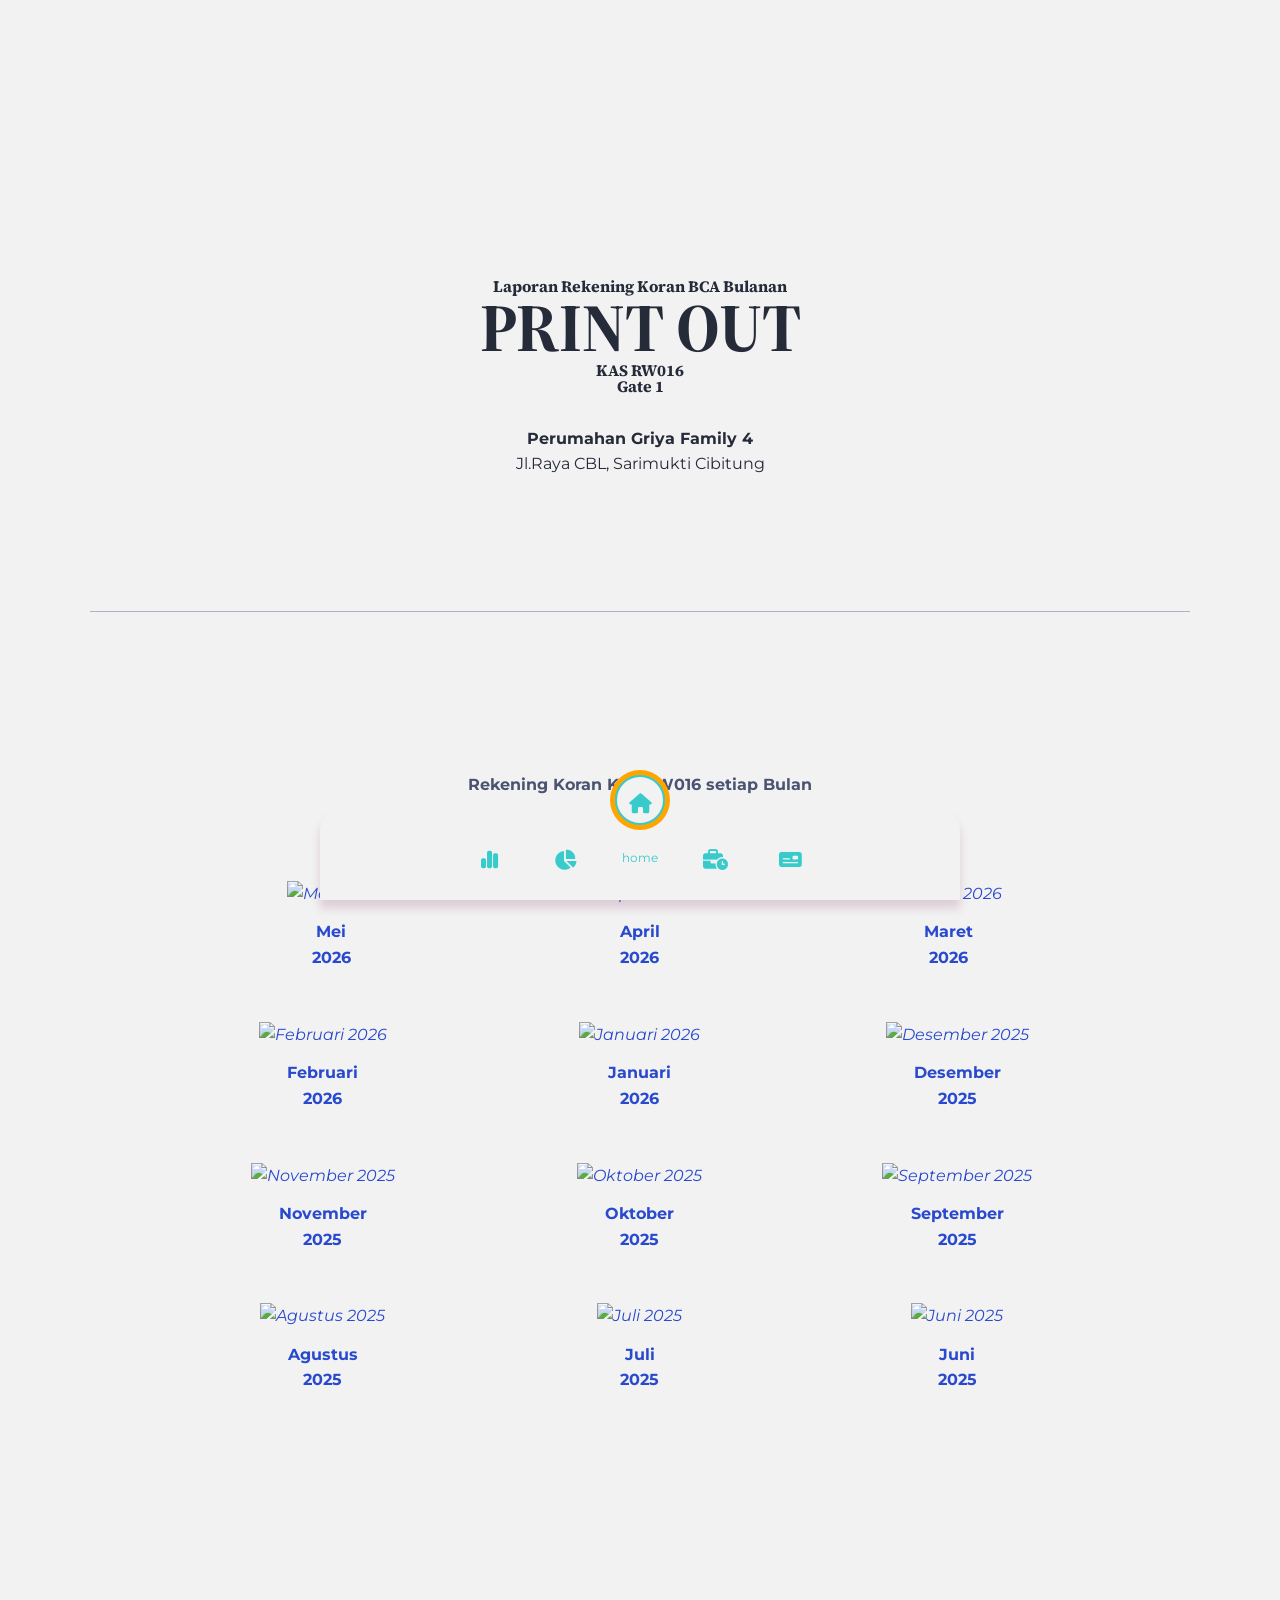
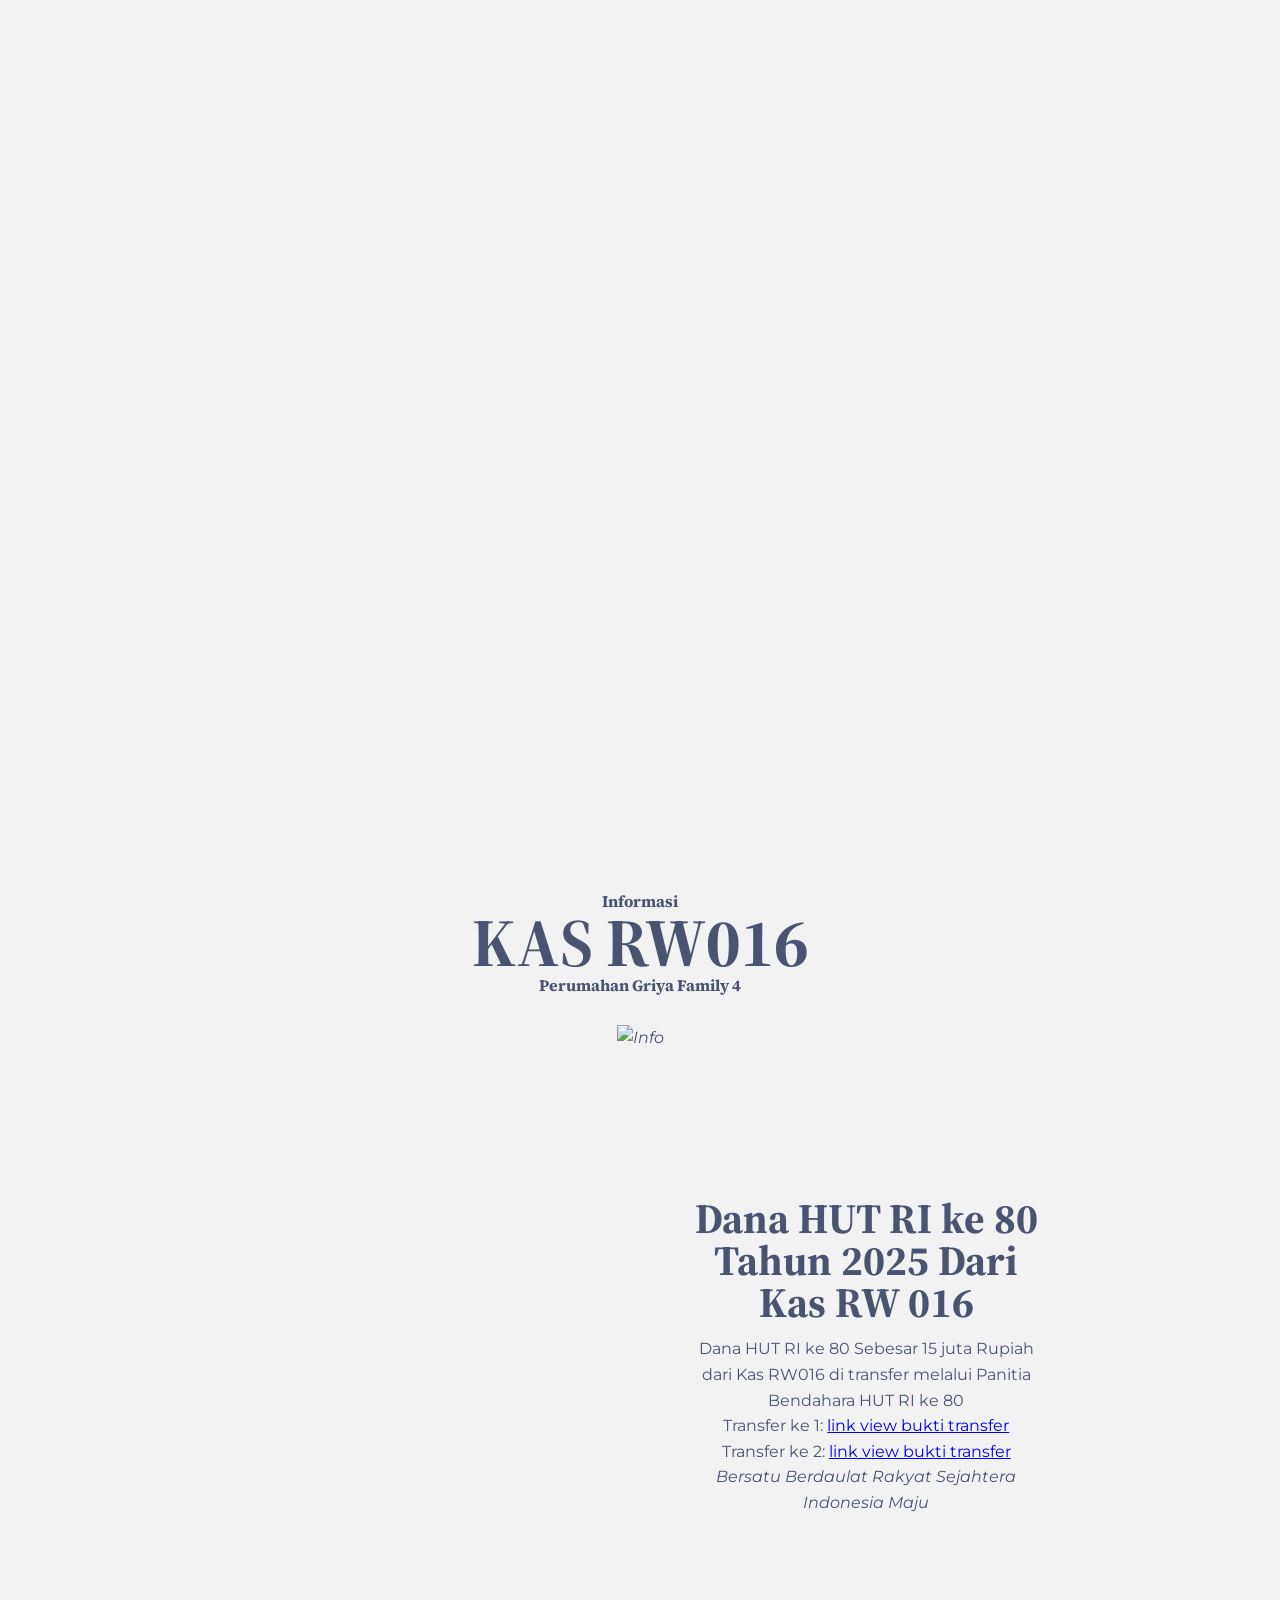
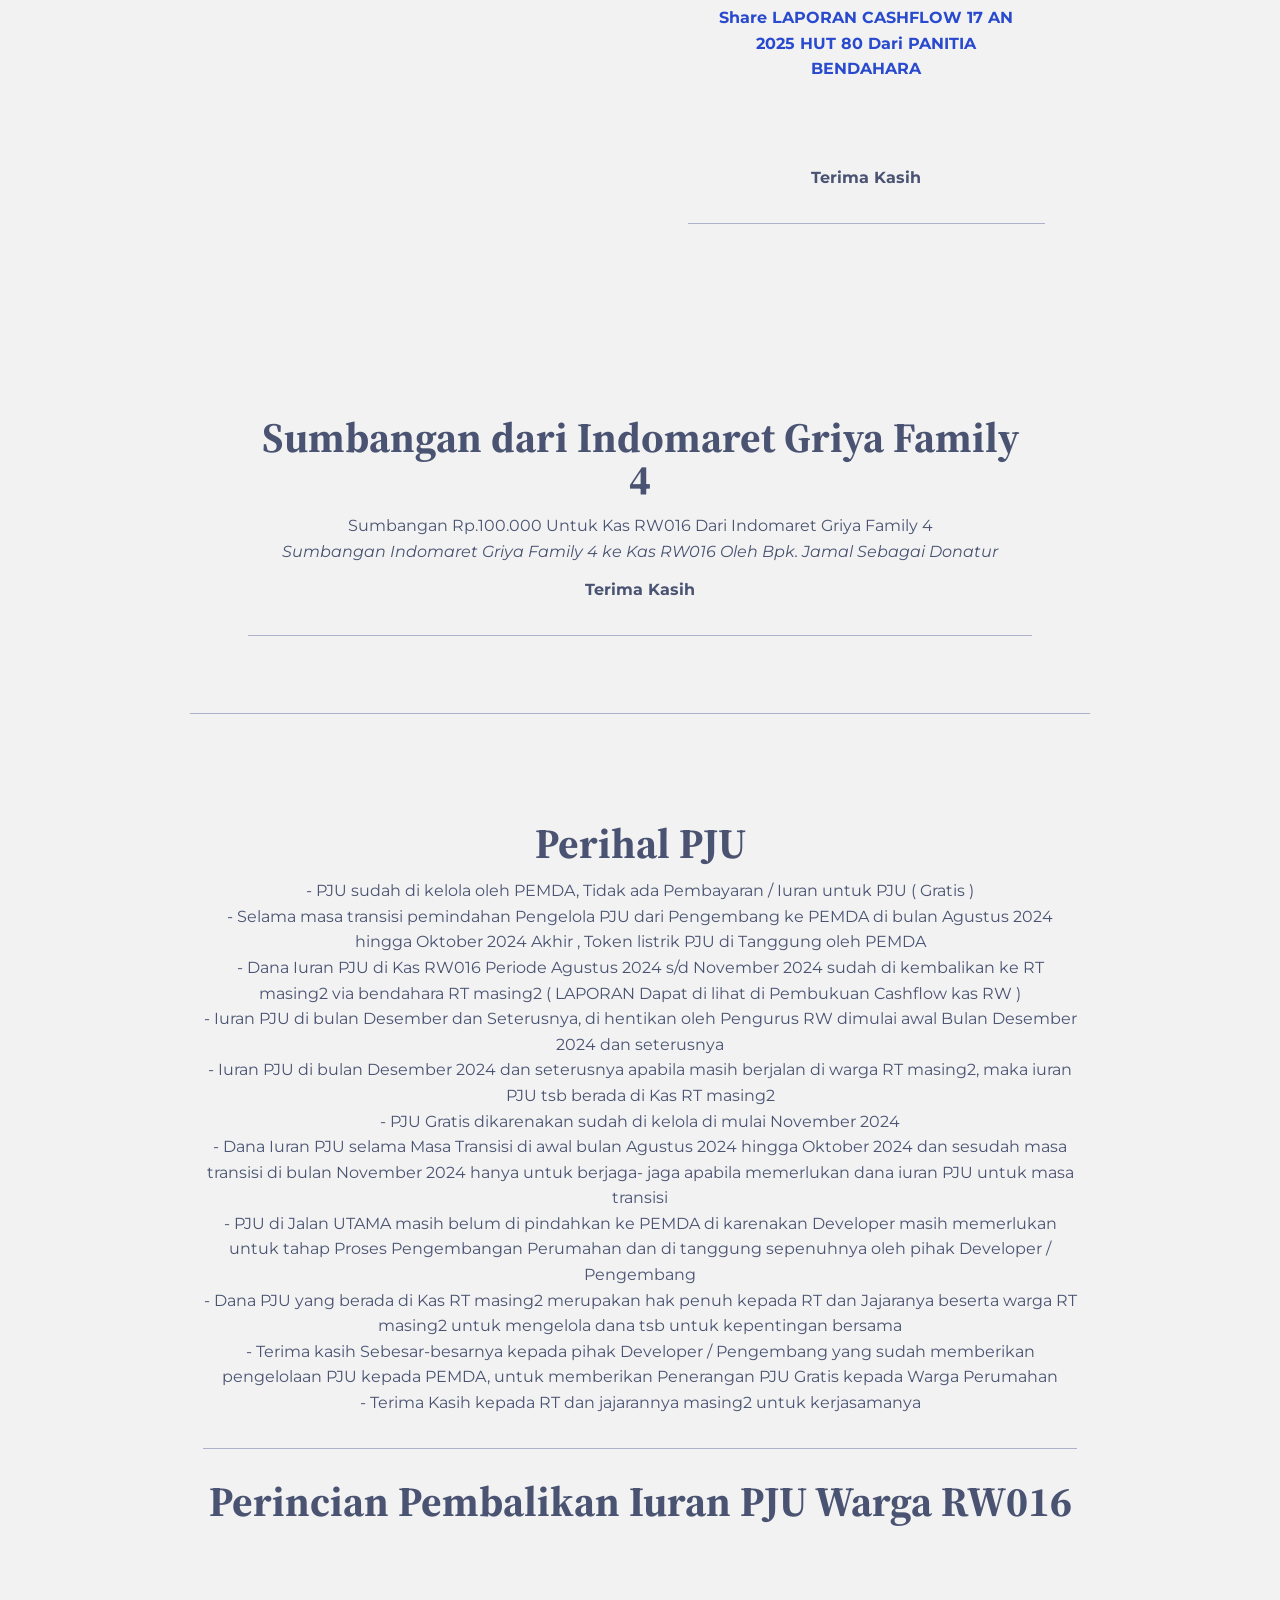
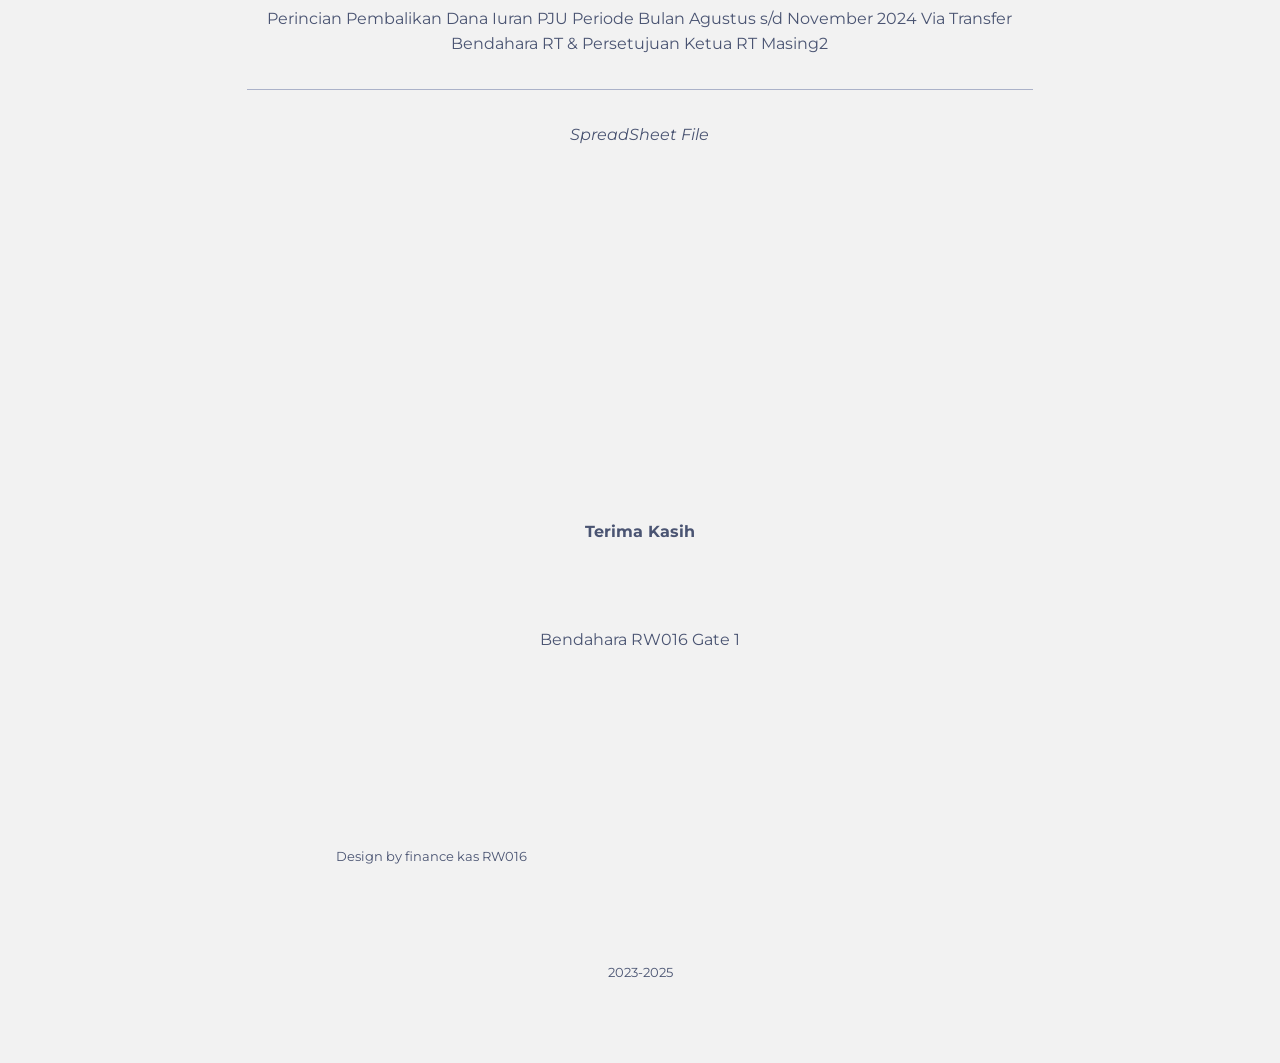
==== commit 6cabc1be: "Update index.html" ====
--- a/index.html
+++ b/index.html
@@ -57,6 +57,10 @@
      <p class="bold">Rekening Koran Kas RW016 setiap Bulan</p>                          
         </div>
             <div class="grid-row">
+                <div class="grid-column span-one-third mb3 reveal-on-scroll is-revealing">
+                      <a href="https://drive.google.com/file/d/1aJxDUGj2DTUaiRnRjIQs4gesG9bRMt2P/view?usp=sharing" class="link"><img class="illustration--small mb1" src="https://res.cloudinary.com/dii35yv7g/image/upload/v1780287550/Mei_2026_fngwui.gif" alt="Mei 2026">
+                    <p class="bold">Mei<p class="bold">2026</p></p></a>
+                </div>
                  <div class="grid-column span-one-third mb3 reveal-on-scroll is-revealing">
                       <a href="https://drive.google.com/file/d/1X0yqJBJG2KQ4MQr1gEXXeRsArHhdvOQ0/view?usp=sharing" class="link"><img class="illustration--small mb1" src="https://res.cloudinary.com/dii35yv7g/image/upload/v1777508415/April_2026_xn5amp.gif" alt="April 2026">
                     <p class="bold">April <p class="bold">2026</p></p></a>
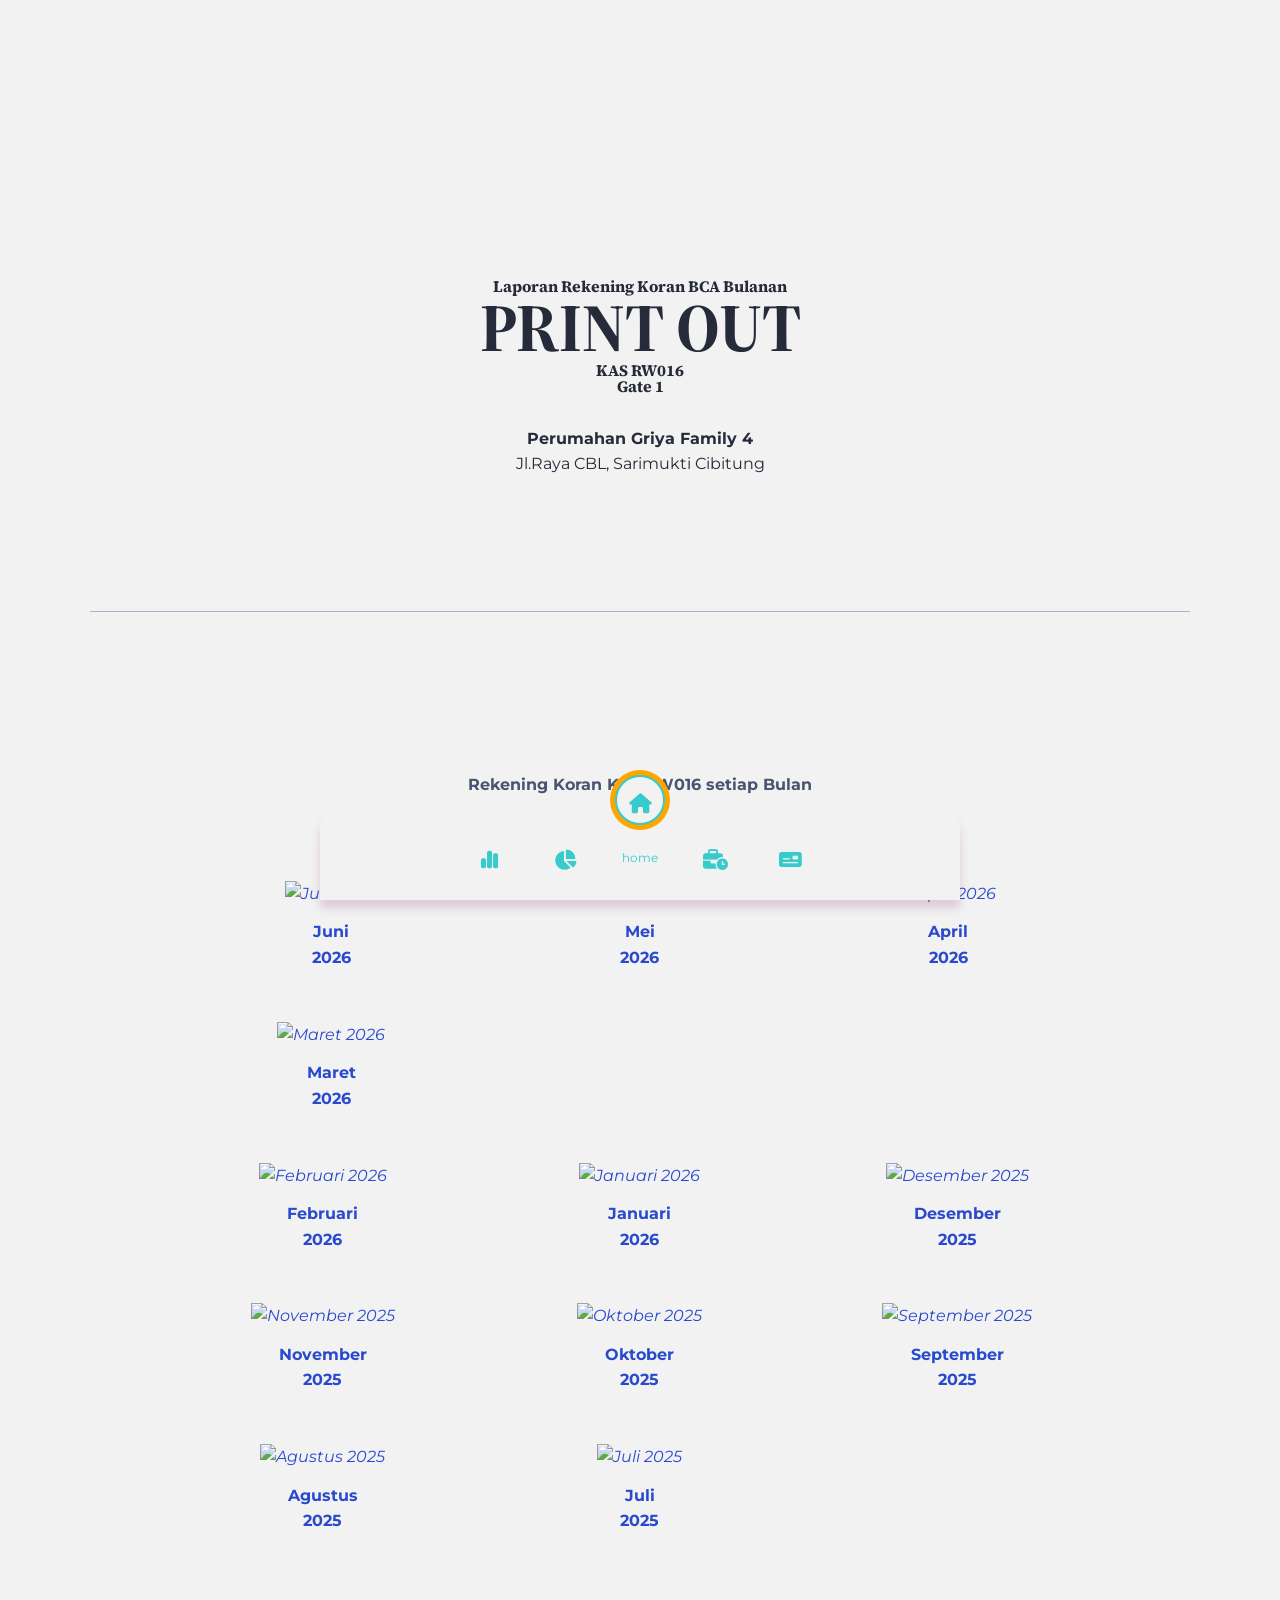
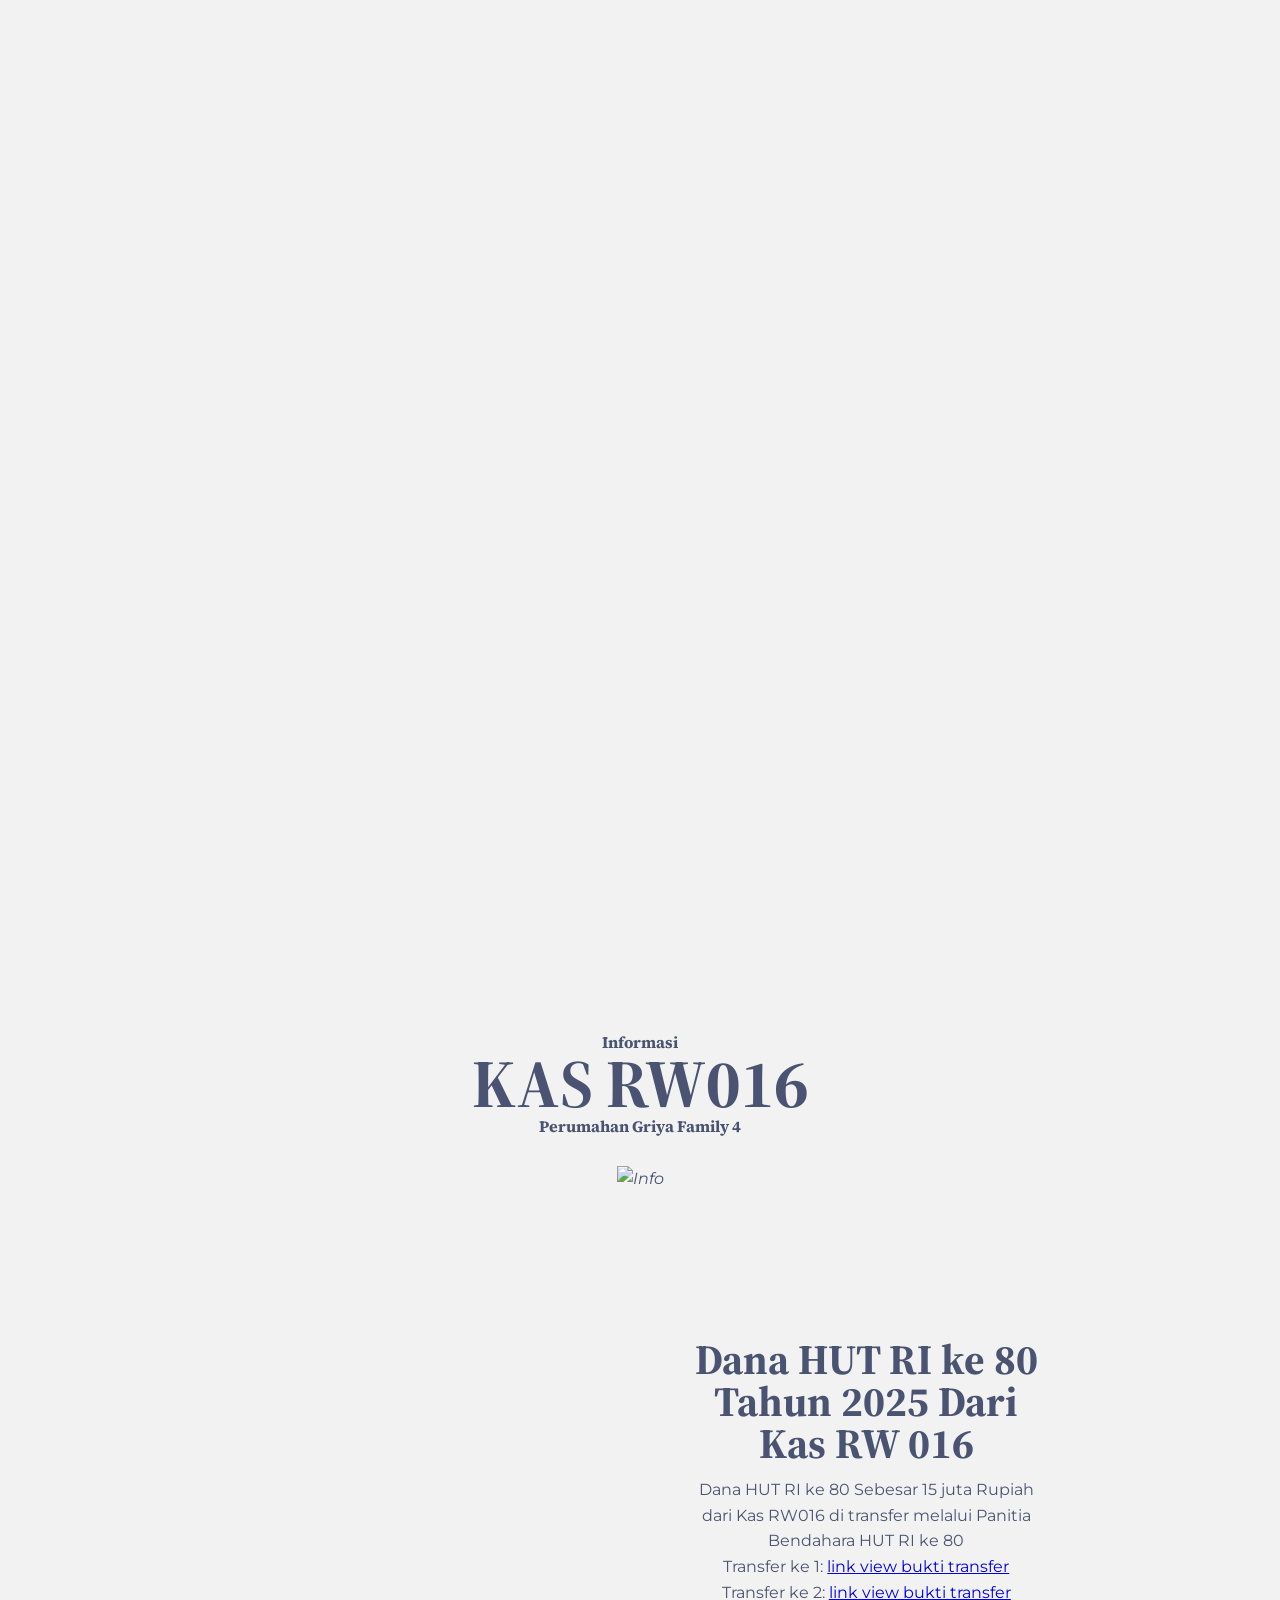
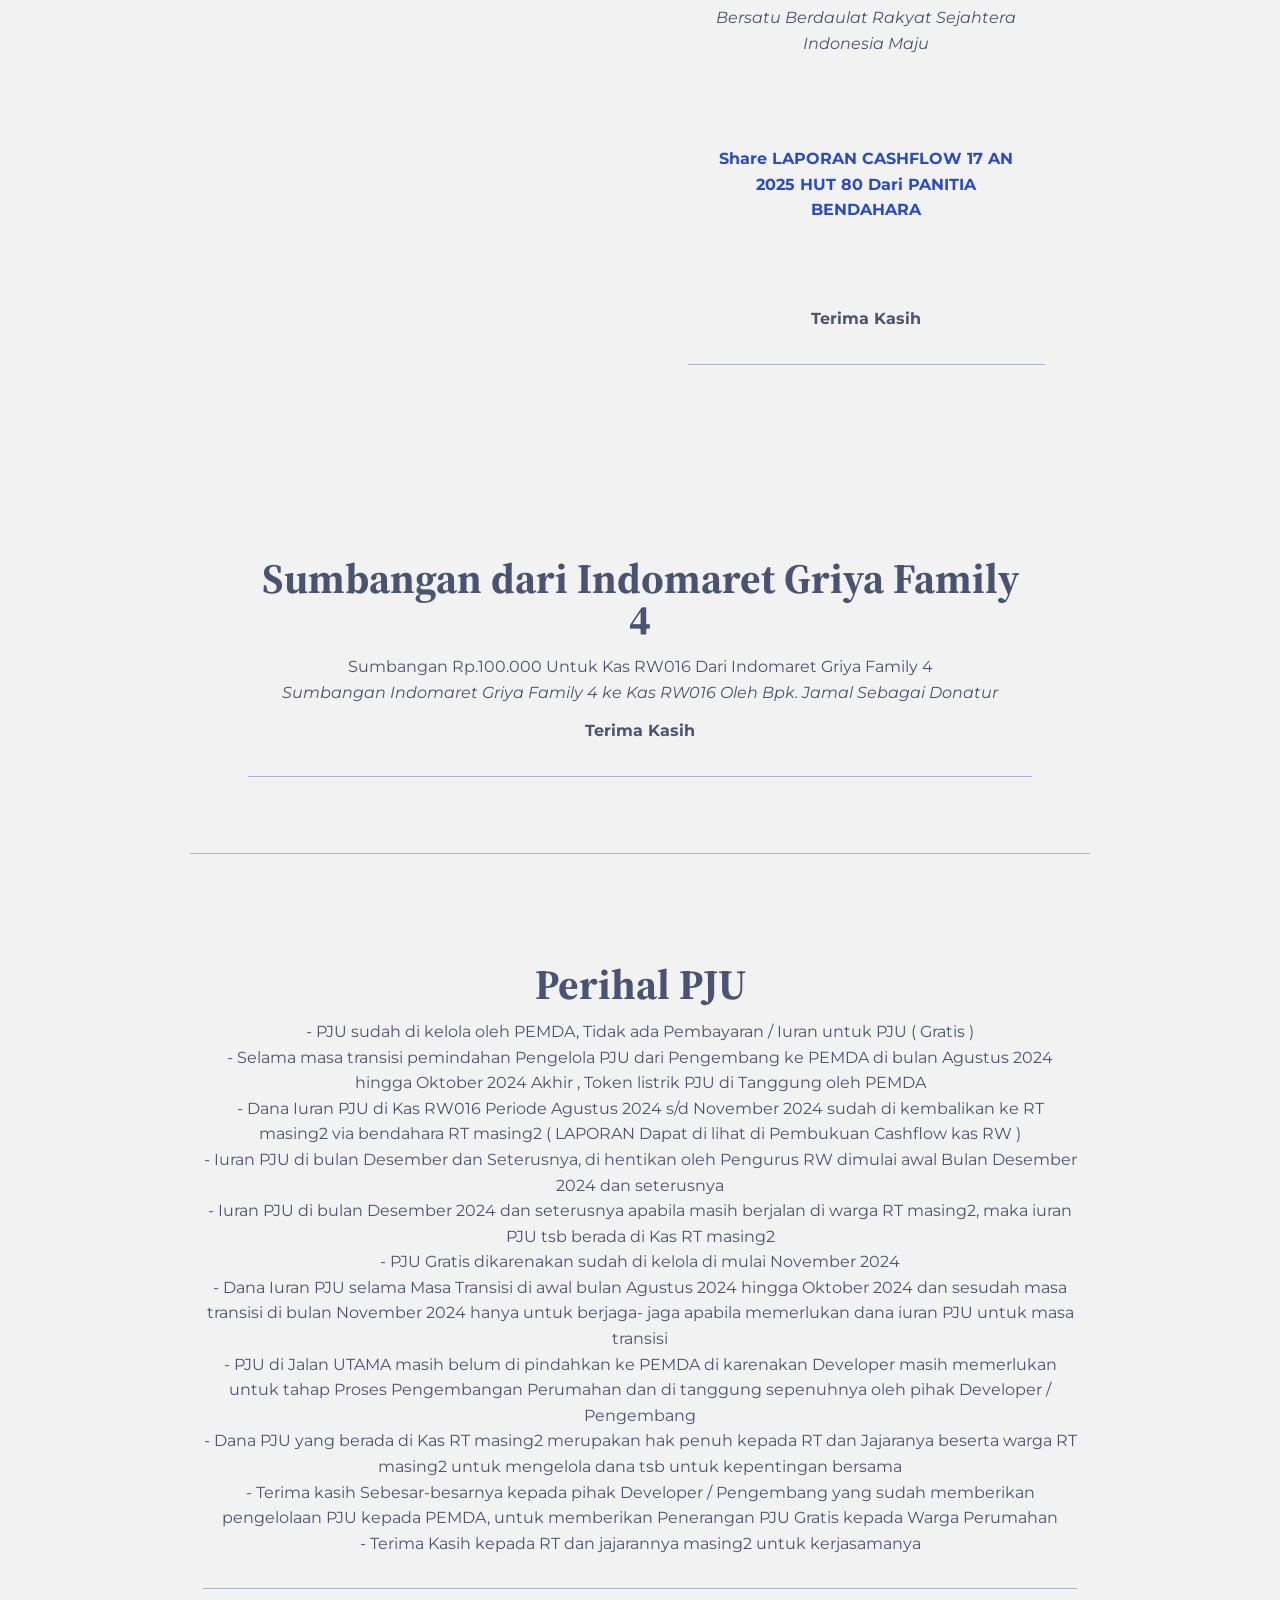
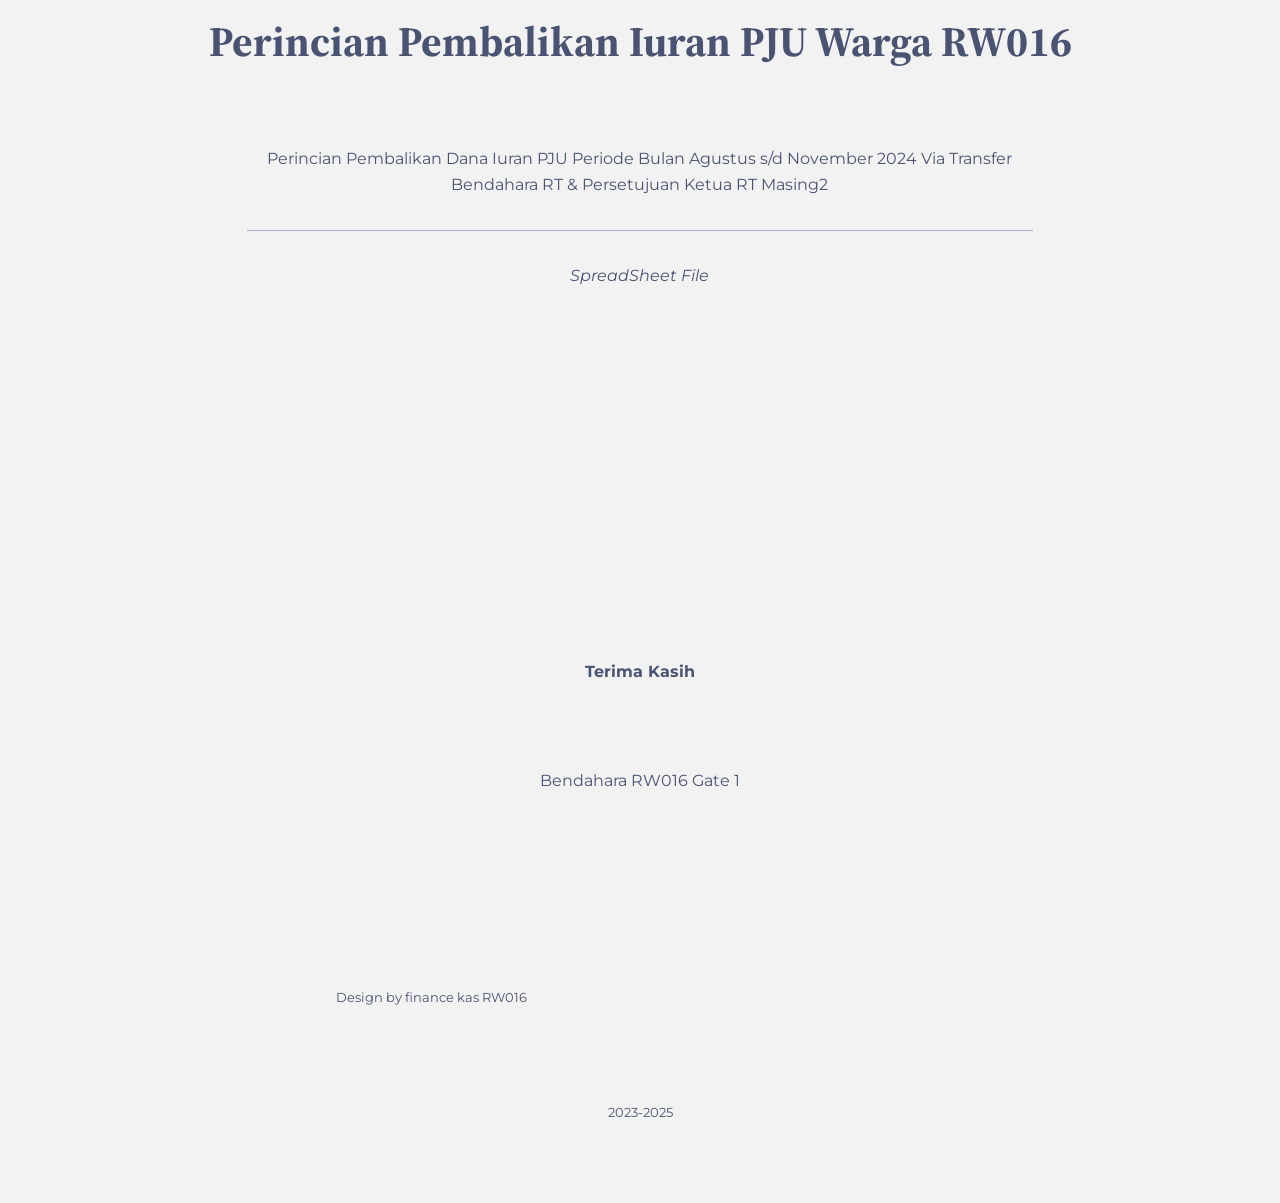
==== commit 6023f7a5: "Update index.html" ====
--- a/index.html
+++ b/index.html
@@ -57,6 +57,11 @@
      <p class="bold">Rekening Koran Kas RW016 setiap Bulan</p>                          
         </div>
             <div class="grid-row">
+
+               <div class="grid-column span-one-third mb3 reveal-on-scroll is-revealing">
+                      <a href="https://drive.google.com/file/d/1aJxDUGj2DTUaiRnRjIQs4gesG9bRMt2P/view?usp=sharing" class="link"><img class="illustration--small mb1" src="https://res.cloudinary.com/dii35yv7g/image/upload/v1780287550/Mei_2026_fngwui.gif" alt="Juni 2026">
+                    <p class="bold">Juni<p class="bold">2026</p></p></a>
+                </div> 
                 <div class="grid-column span-one-third mb3 reveal-on-scroll is-revealing">
                       <a href="https://drive.google.com/file/d/1aJxDUGj2DTUaiRnRjIQs4gesG9bRMt2P/view?usp=sharing" class="link"><img class="illustration--small mb1" src="https://res.cloudinary.com/dii35yv7g/image/upload/v1780287550/Mei_2026_fngwui.gif" alt="Mei 2026">
                     <p class="bold">Mei<p class="bold">2026</p></p></a>
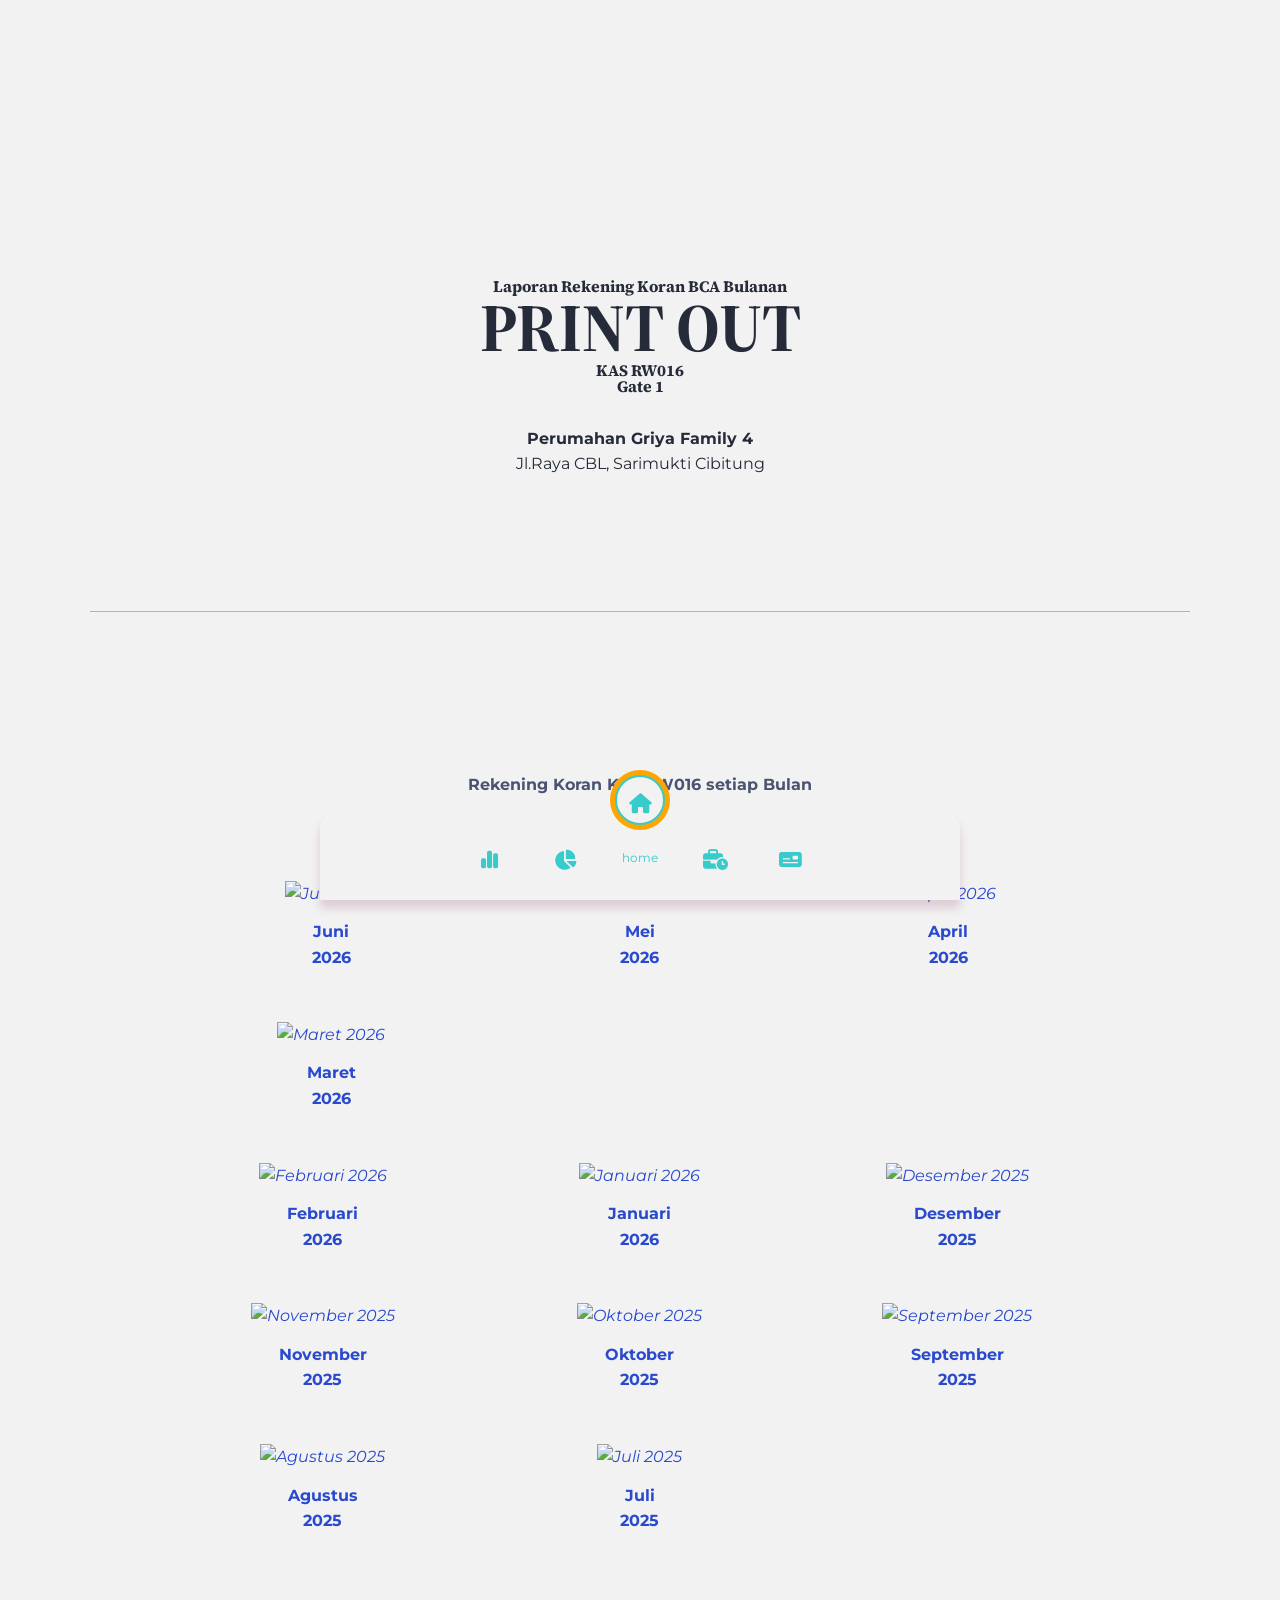
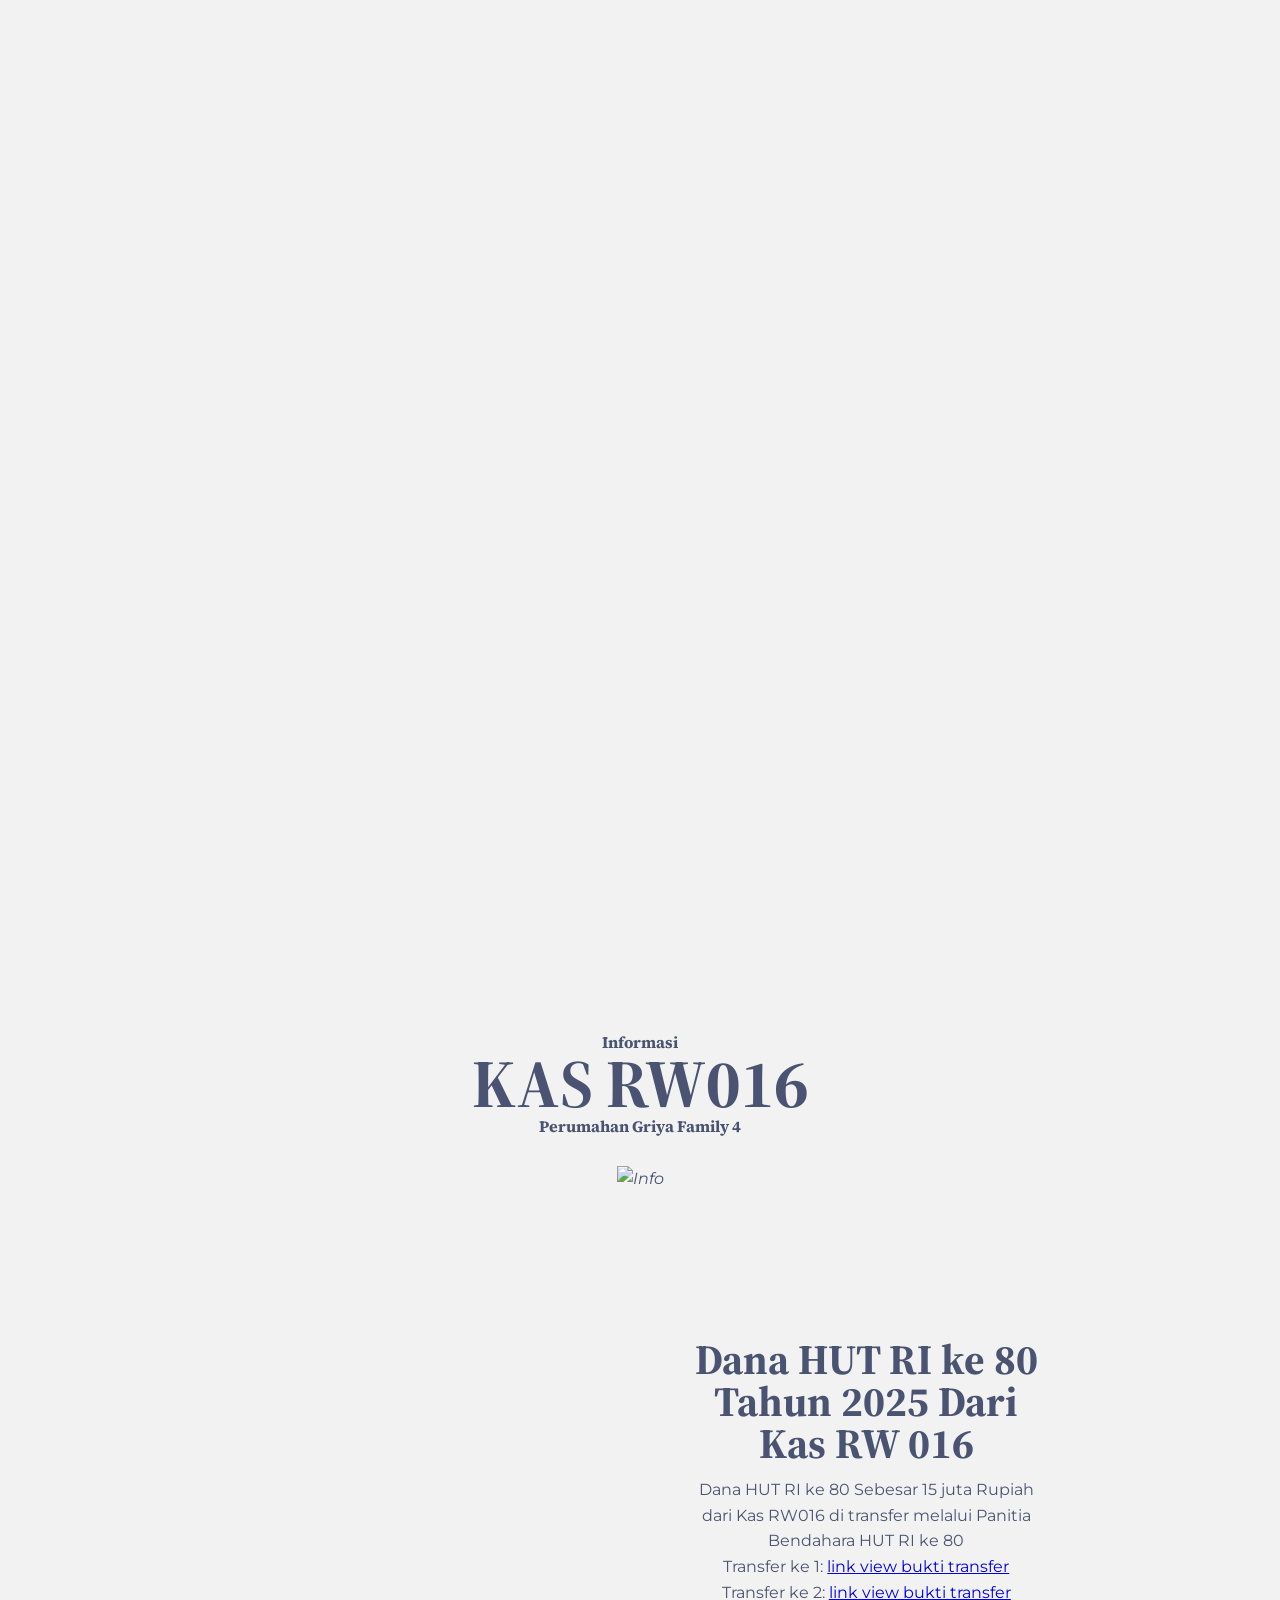
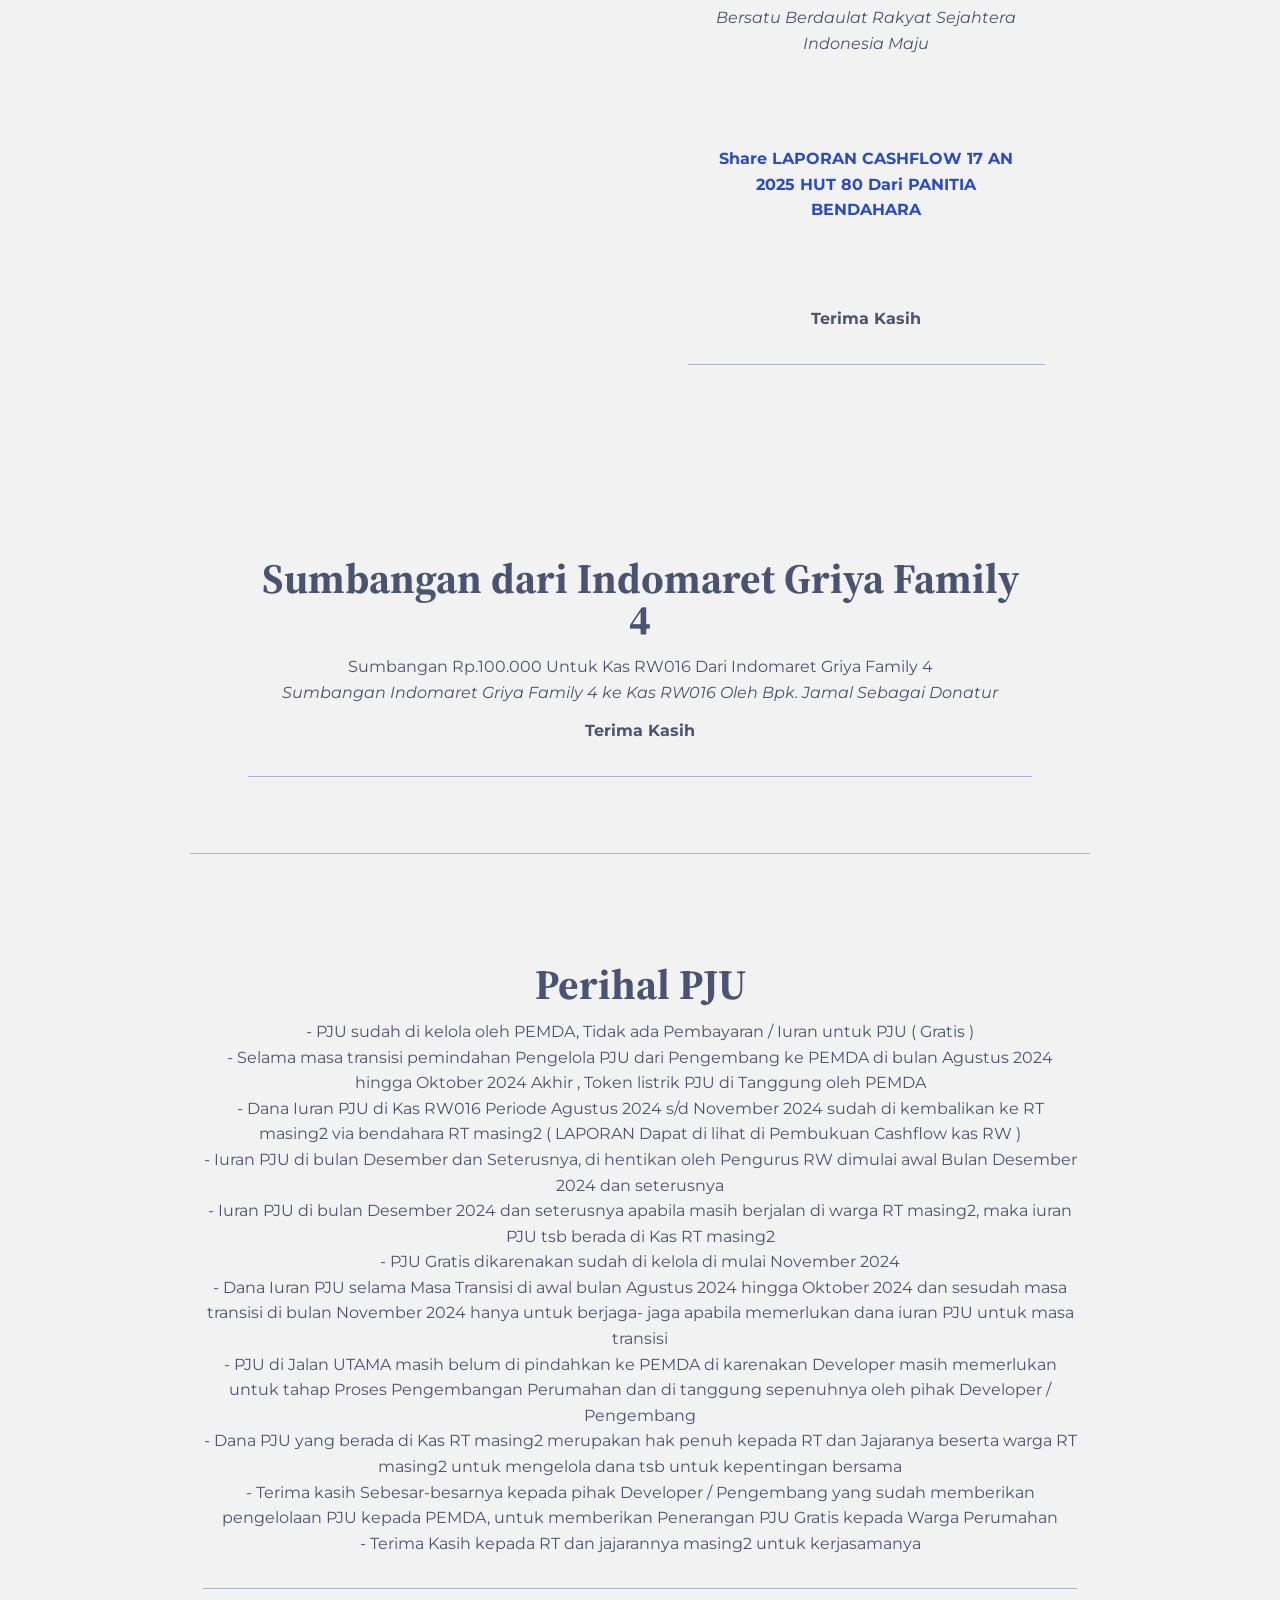
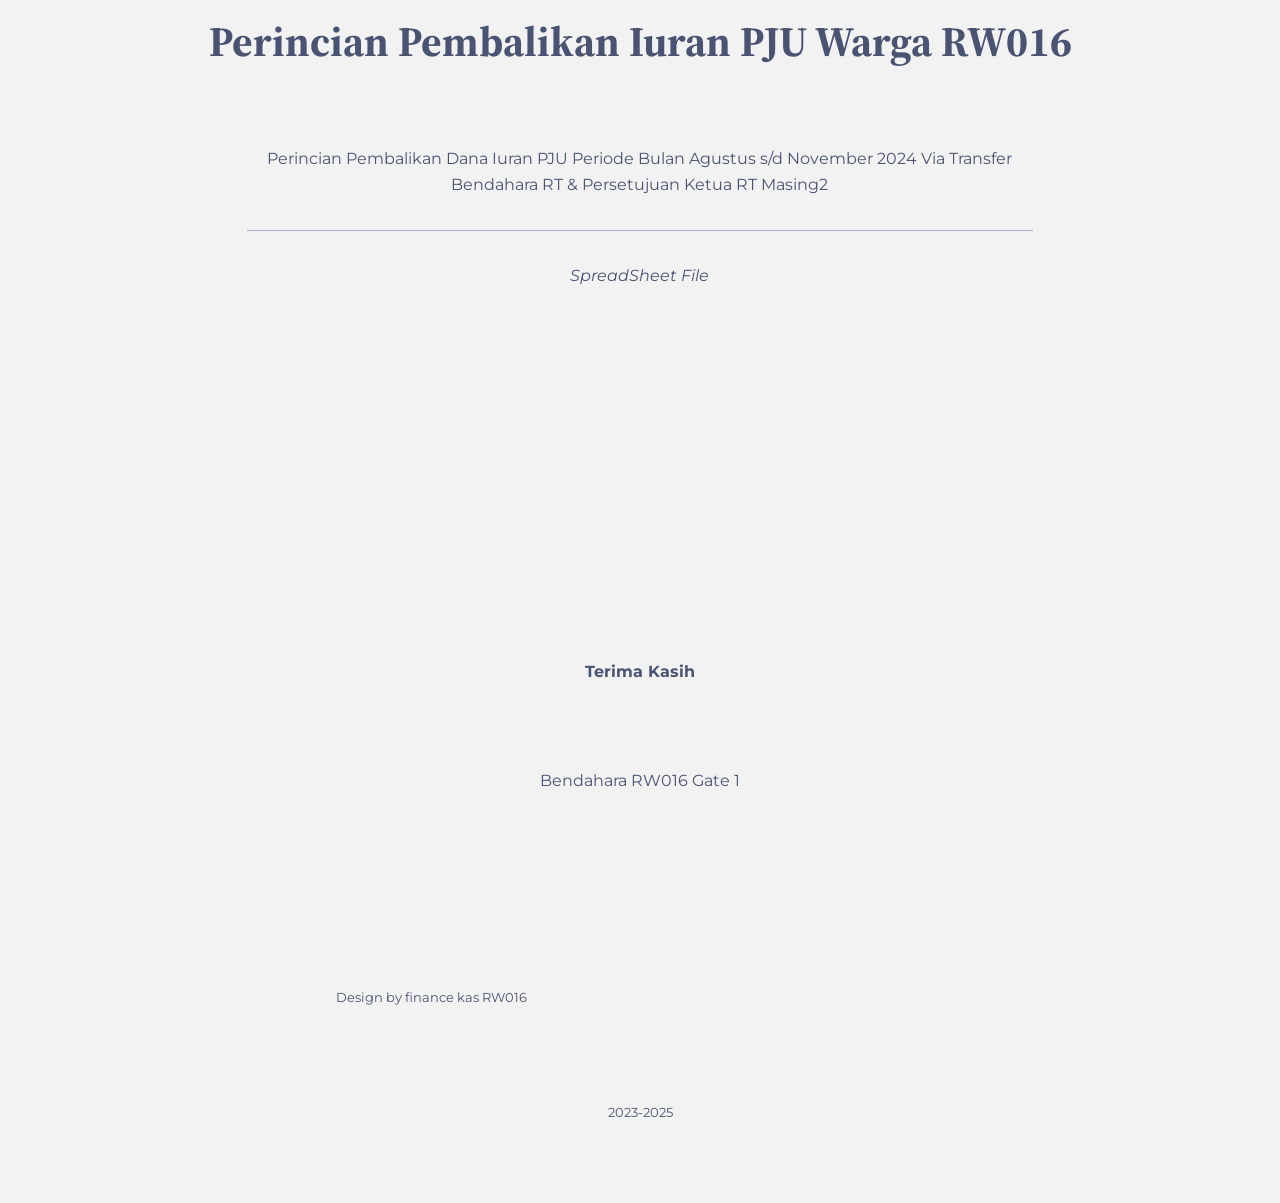
==== commit 96a38159: "Update index.html" ====
--- a/index.html
+++ b/index.html
@@ -59,7 +59,7 @@
             <div class="grid-row">
 
                <div class="grid-column span-one-third mb3 reveal-on-scroll is-revealing">
-                      <a href="https://drive.google.com/file/d/1aJxDUGj2DTUaiRnRjIQs4gesG9bRMt2P/view?usp=sharing" class="link"><img class="illustration--small mb1" src="https://res.cloudinary.com/dii35yv7g/image/upload/v1780287550/Mei_2026_fngwui.gif" alt="Juni 2026">
+                      <a href="https://drive.google.com/file/d/1aJxDUGj2DTUaiRnRjIQs4gesG9bRMt2P/view?usp=sharing" class="link"><img class="illustration--small mb1" src="https://res.cloudinary.com/dii35yv7g/image/upload/v1782989092/Juni_2026_usrhpa.gif" alt="Juni 2026">
                     <p class="bold">Juni<p class="bold">2026</p></p></a>
                 </div> 
                 <div class="grid-column span-one-third mb3 reveal-on-scroll is-revealing">
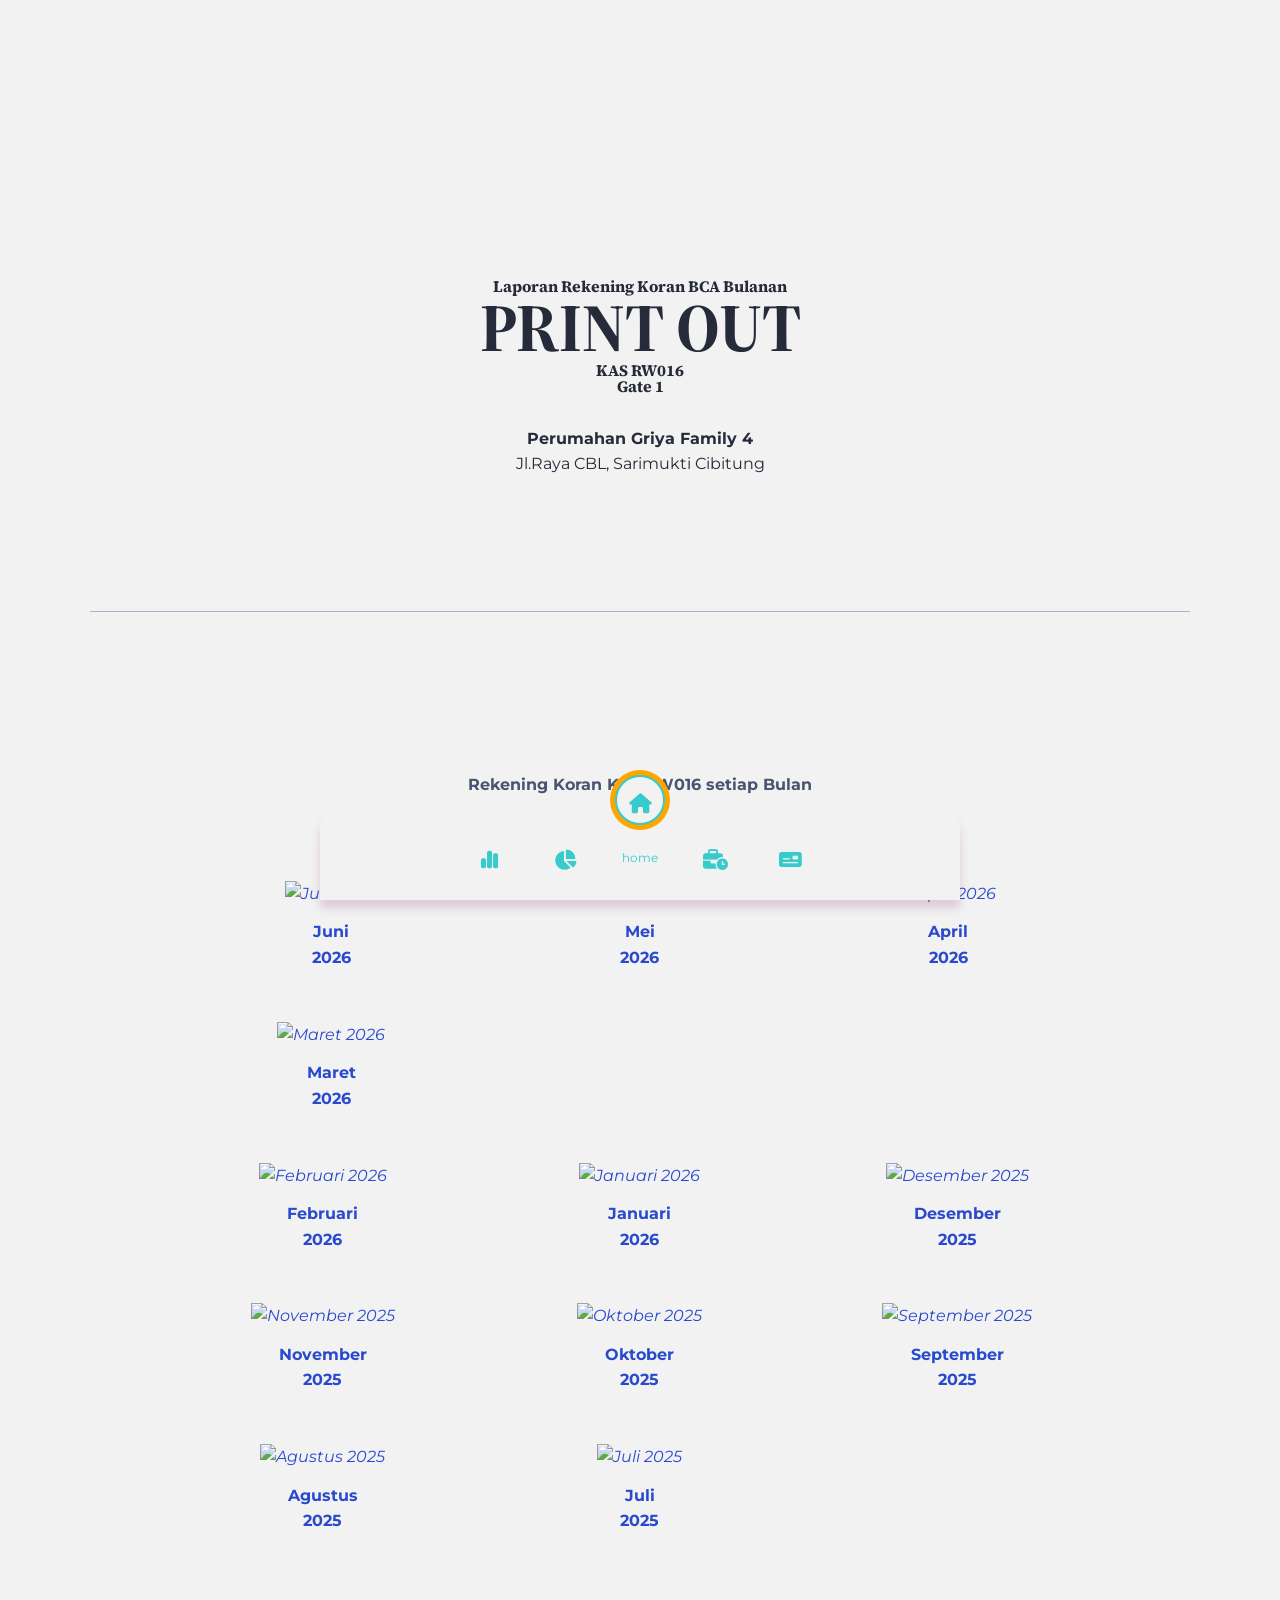
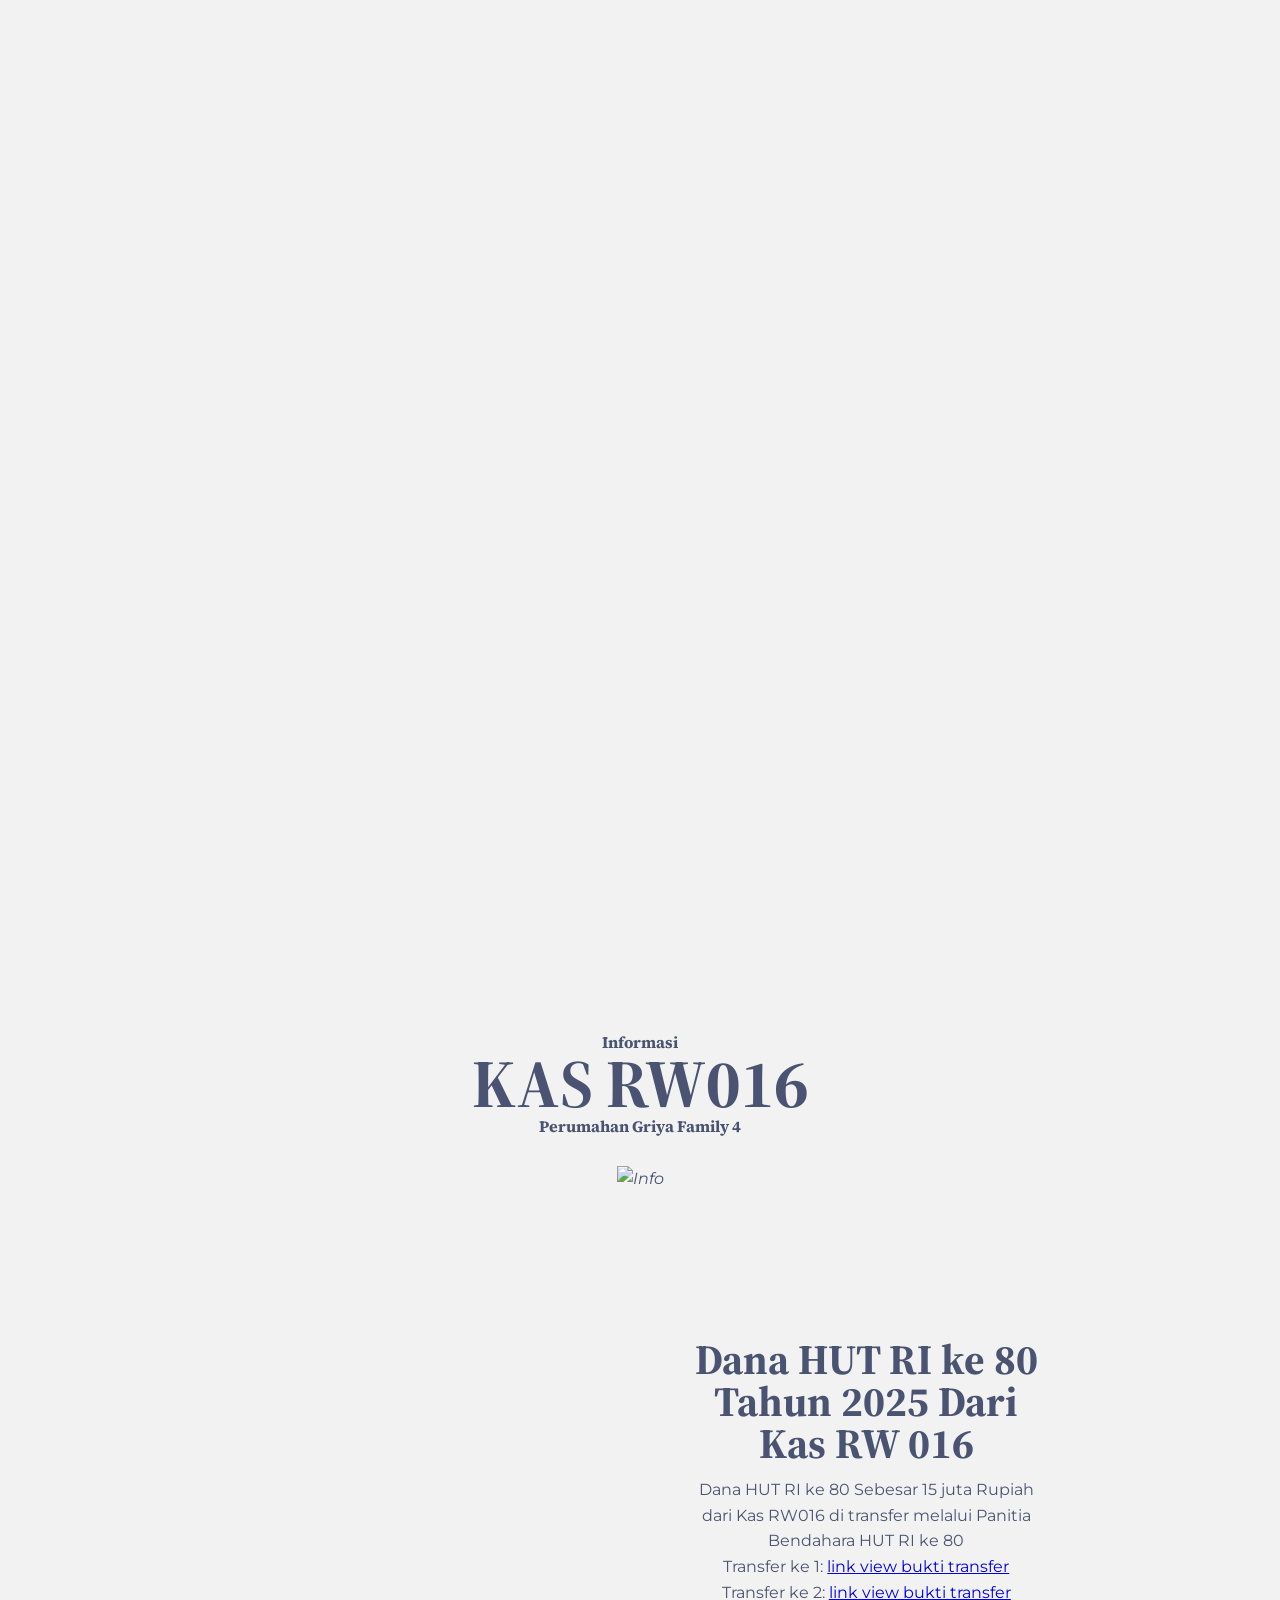
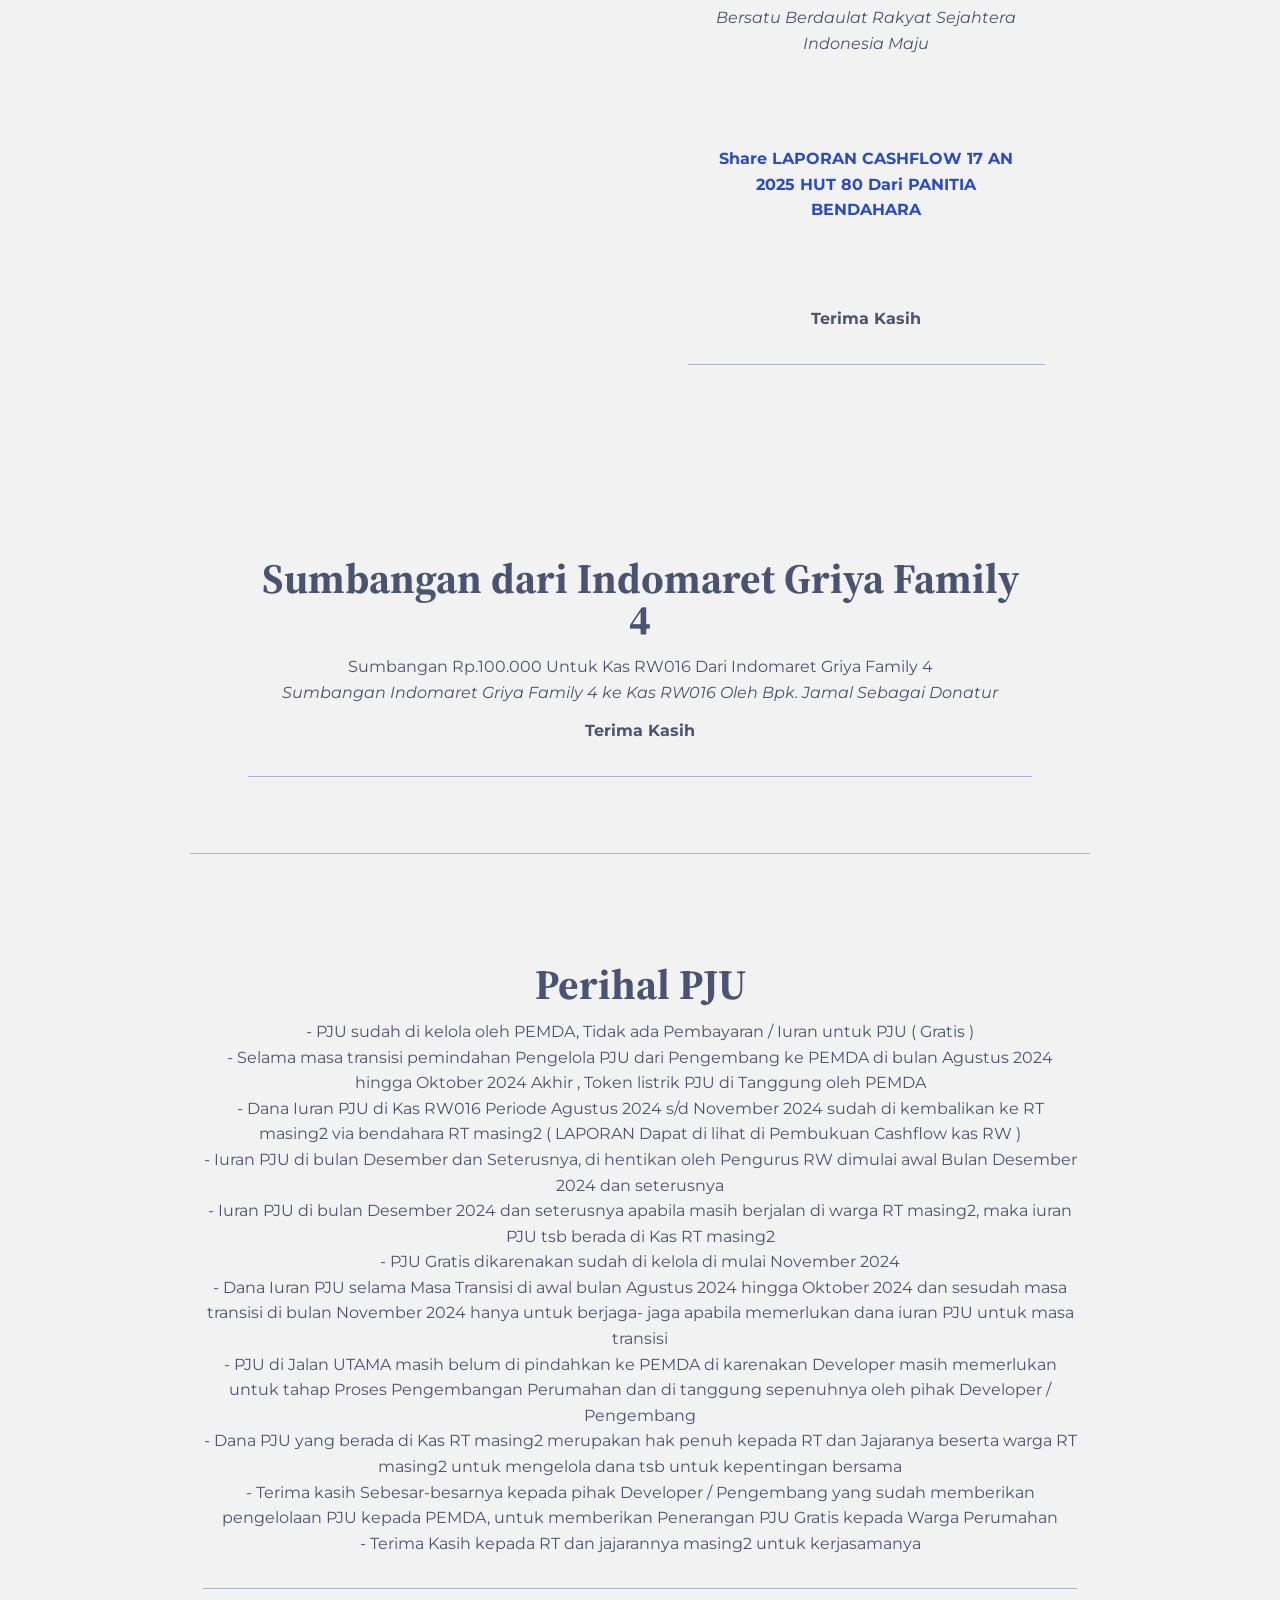
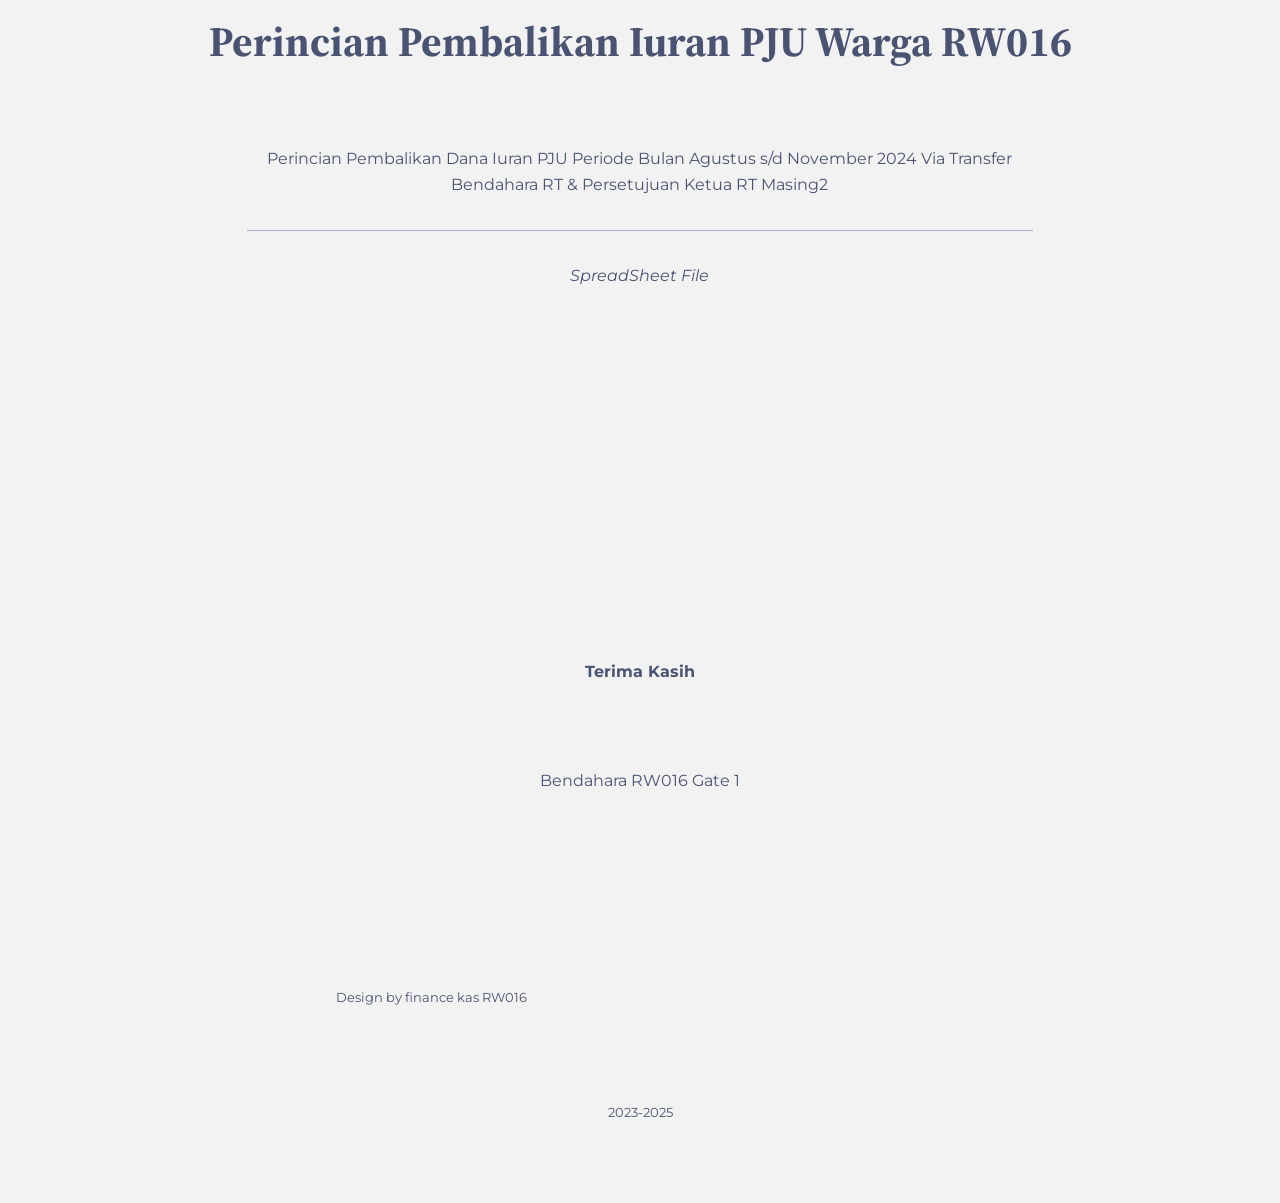
==== commit 0f8ac064: "Update index.html" ====
--- a/index.html
+++ b/index.html
@@ -59,7 +59,7 @@
             <div class="grid-row">
 
                <div class="grid-column span-one-third mb3 reveal-on-scroll is-revealing">
-                      <a href="https://drive.google.com/file/d/1aJxDUGj2DTUaiRnRjIQs4gesG9bRMt2P/view?usp=sharing" class="link"><img class="illustration--small mb1" src="https://res.cloudinary.com/dii35yv7g/image/upload/v1782989092/Juni_2026_usrhpa.gif" alt="Juni 2026">
+                      <a href="https://drive.google.com/file/d/1sSgcitE6vjehC_8To5cn74IYcklnObKa/view?usp=sharing" class="link"><img class="illustration--small mb1" src="https://res.cloudinary.com/dii35yv7g/image/upload/v1782989092/Juni_2026_usrhpa.gif" alt="Juni 2026">
                     <p class="bold">Juni<p class="bold">2026</p></p></a>
                 </div> 
                 <div class="grid-column span-one-third mb3 reveal-on-scroll is-revealing">
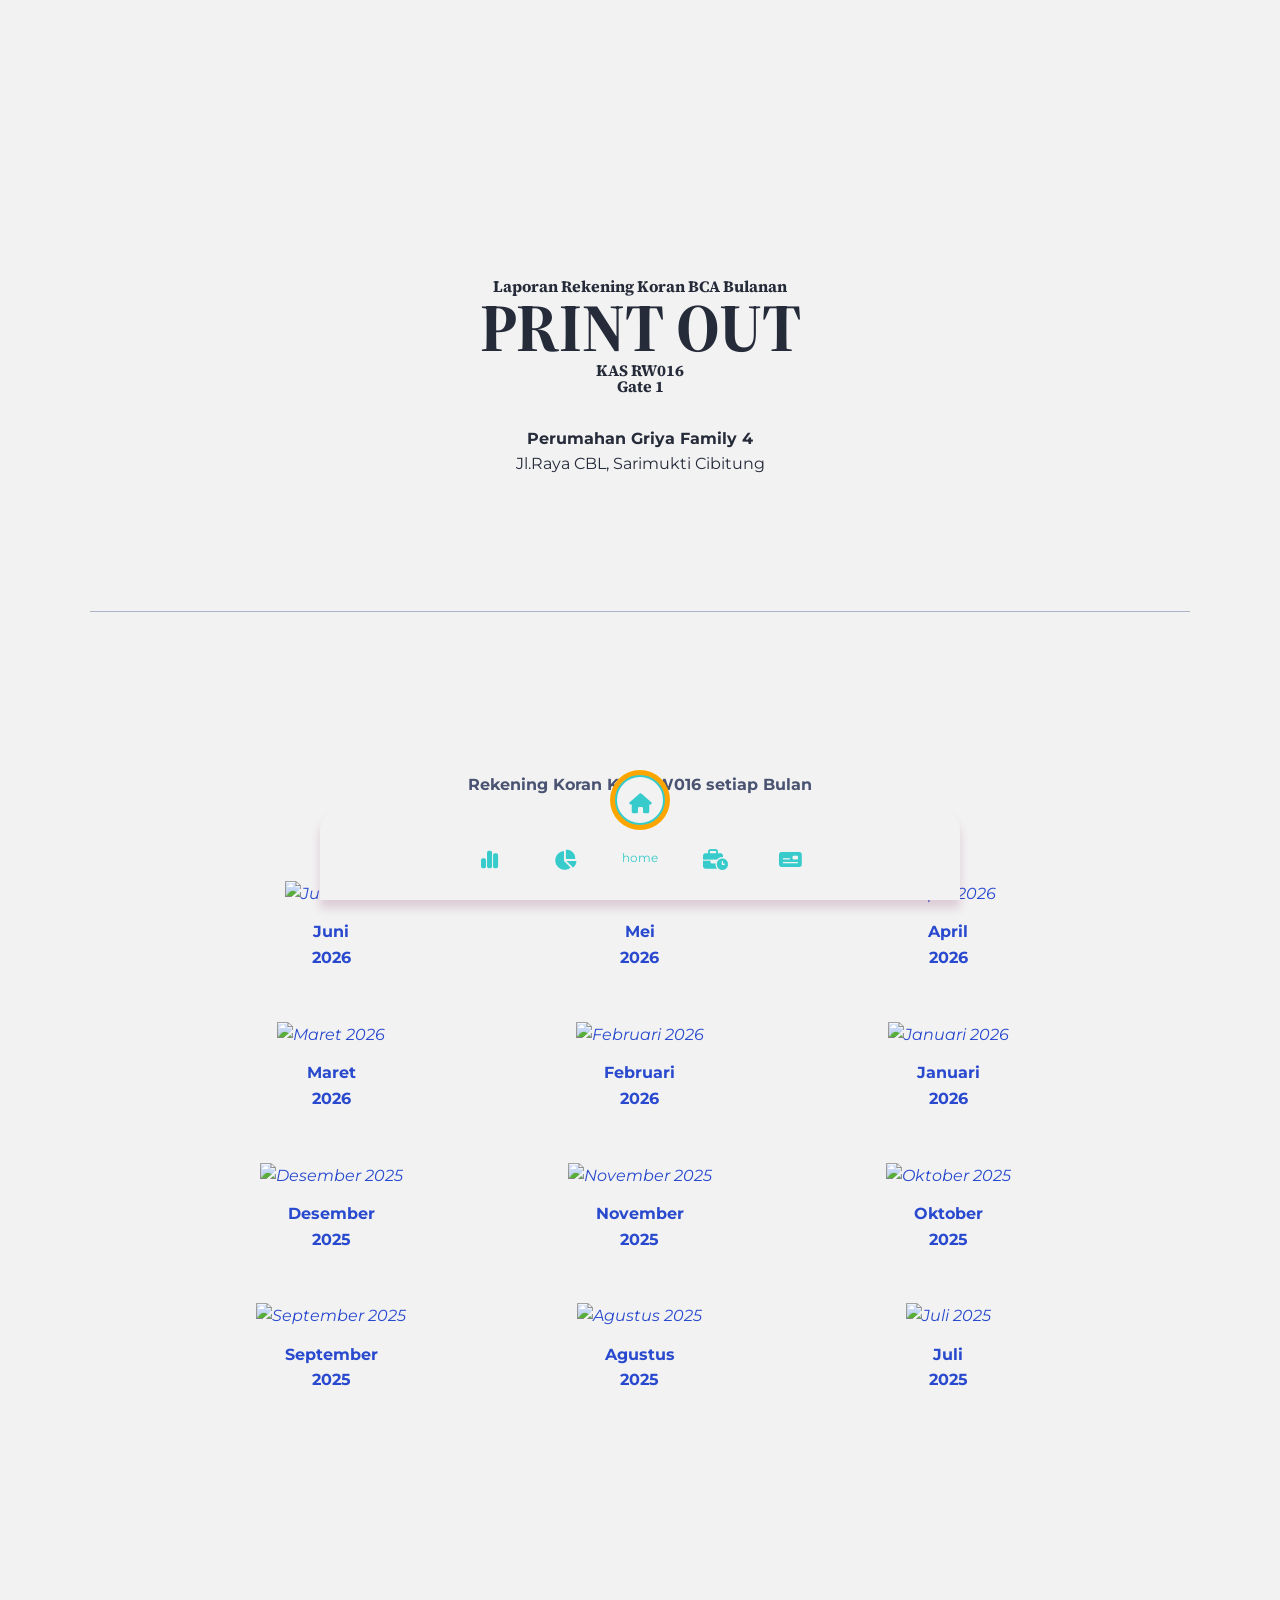
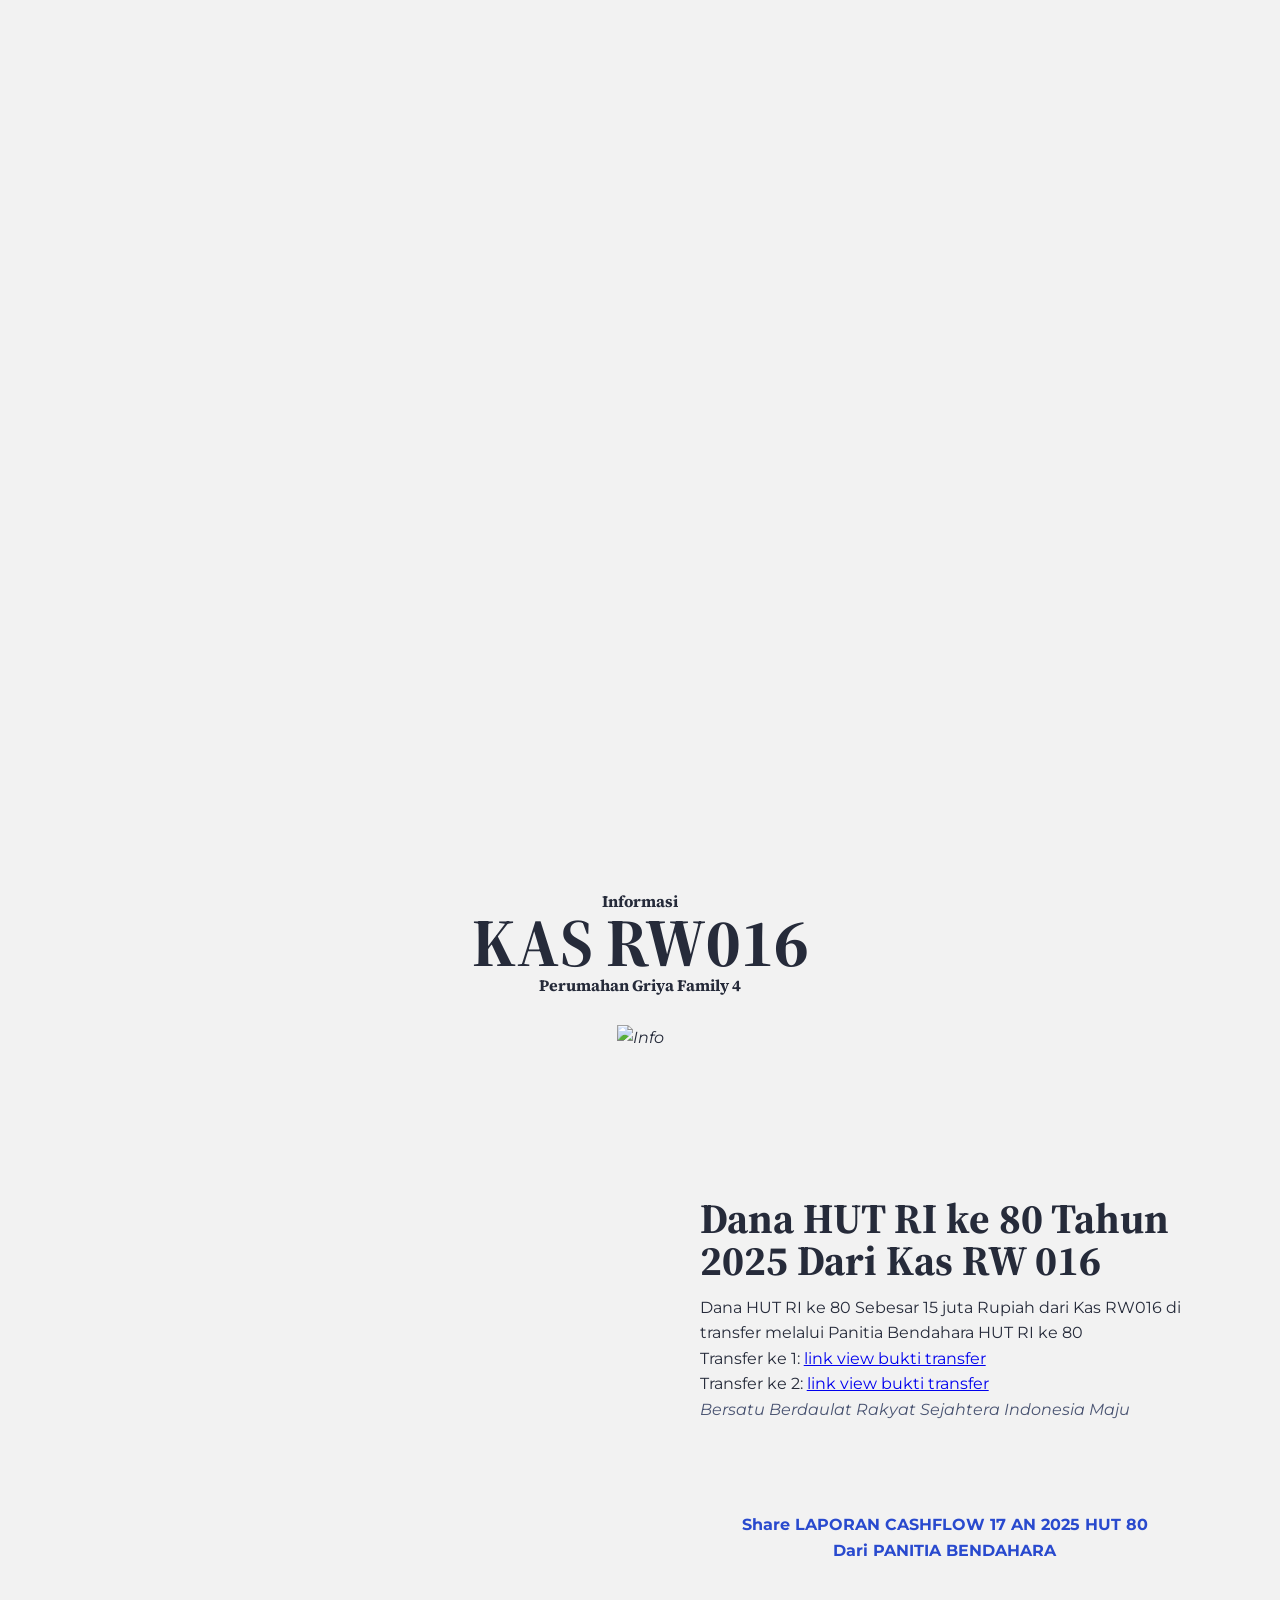
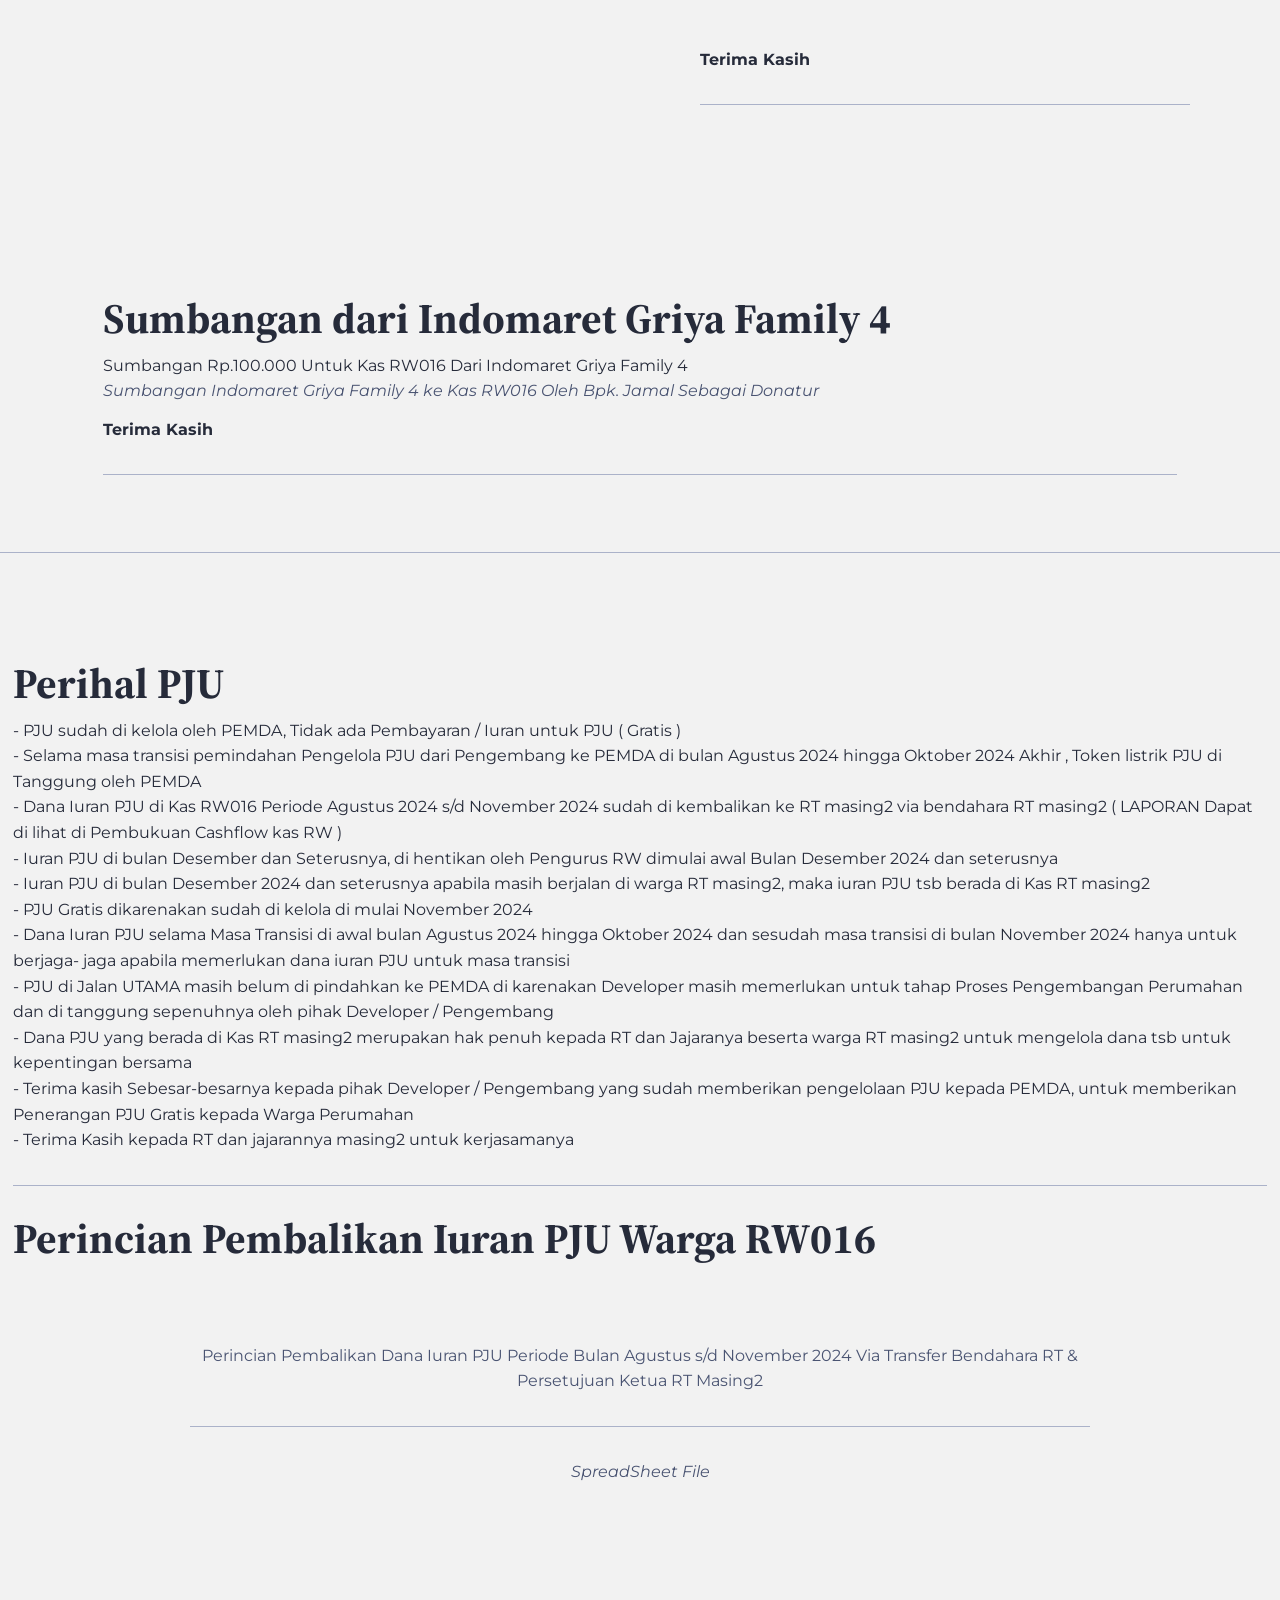
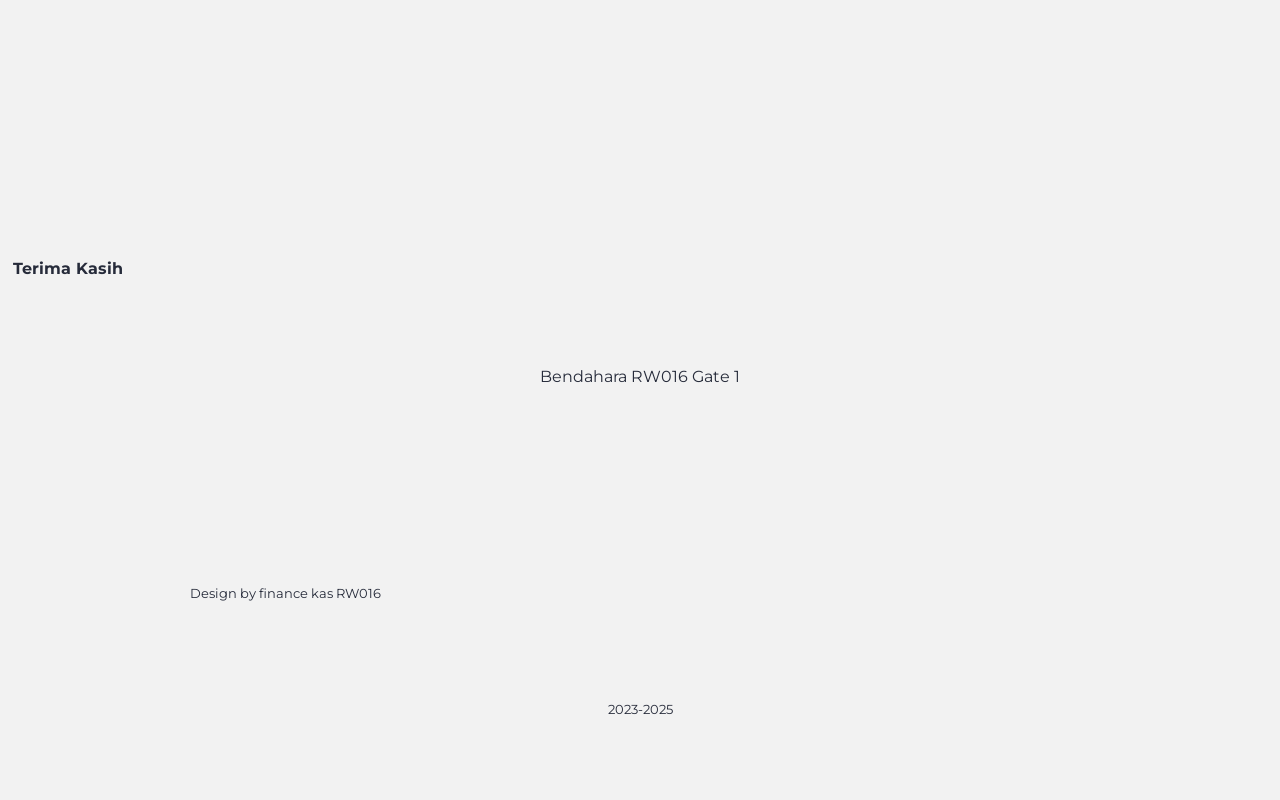
==== commit aa1c0fce: "Update index.html" ====
--- a/index.html
+++ b/index.html
@@ -75,7 +75,7 @@
                       <a href="https://drive.google.com/file/d/10ZkFucEWHIUnSkbG_jFQZRt2doFqETel/view?usp=drivesdk" class="link"><img class="illustration--small mb1" src="https://res.cloudinary.com/dii35yv7g/image/upload/q_auto/f_auto/v1775262826/Maret_2026_aywe2a.gif" alt="Maret 2026">
                     <p class="bold">Maret <p class="bold">2026</p></p></a>
                 </div>
-            <div class="grid-row">
+            
                  <div class="grid-column span-one-third mb3 reveal-on-scroll is-revealing">
                       <a href="https://drive.google.com/file/d/1iFbs-XEFjCAXELBXL2VYM82tNQj45r6Z/view?usp=sharing" class="link"><img class="illustration--small mb1" src="https://res.cloudinary.com/dii35yv7g/image/upload/v1772584020/Februari_2026_q4wxmb.gif" alt="Februari 2026">
                     <p class="bold">Februari <p class="bold">2026</p></p></a>
@@ -104,6 +104,7 @@
                       <a href="https://drive.google.com/file/d/1kzZ1rSnZHyzgJkc7zjpGrcVOP2NL6mGY/view" class="link"><img class="illustration--small mb1" src="https://res.cloudinary.com/dii35yv7g/image/upload/v1756736187/Agustus_2025_nlpksg.gif" alt="Agustus 2025">
                     <p class="bold">Agustus <p class="bold">2025</p></p></a>
                 </div>
+                
                 <div class="grid-column span-one-third mb3 reveal-on-scroll is-revealing">
                       <a href="https://drive.google.com/file/d/1iqpkQ82JMx7ejyIQJREB_I-s-K3nTuaM/view?usp=sharing" class="link"><img class="illustration--small mb1" src="https://res.cloudinary.com/dii35yv7g/image/upload/v1754025628/Juli_2025_tvyfow.gif" alt="Juli 2025">
                     <p class="bold">Juli <p class="bold">2025</p></p></a>
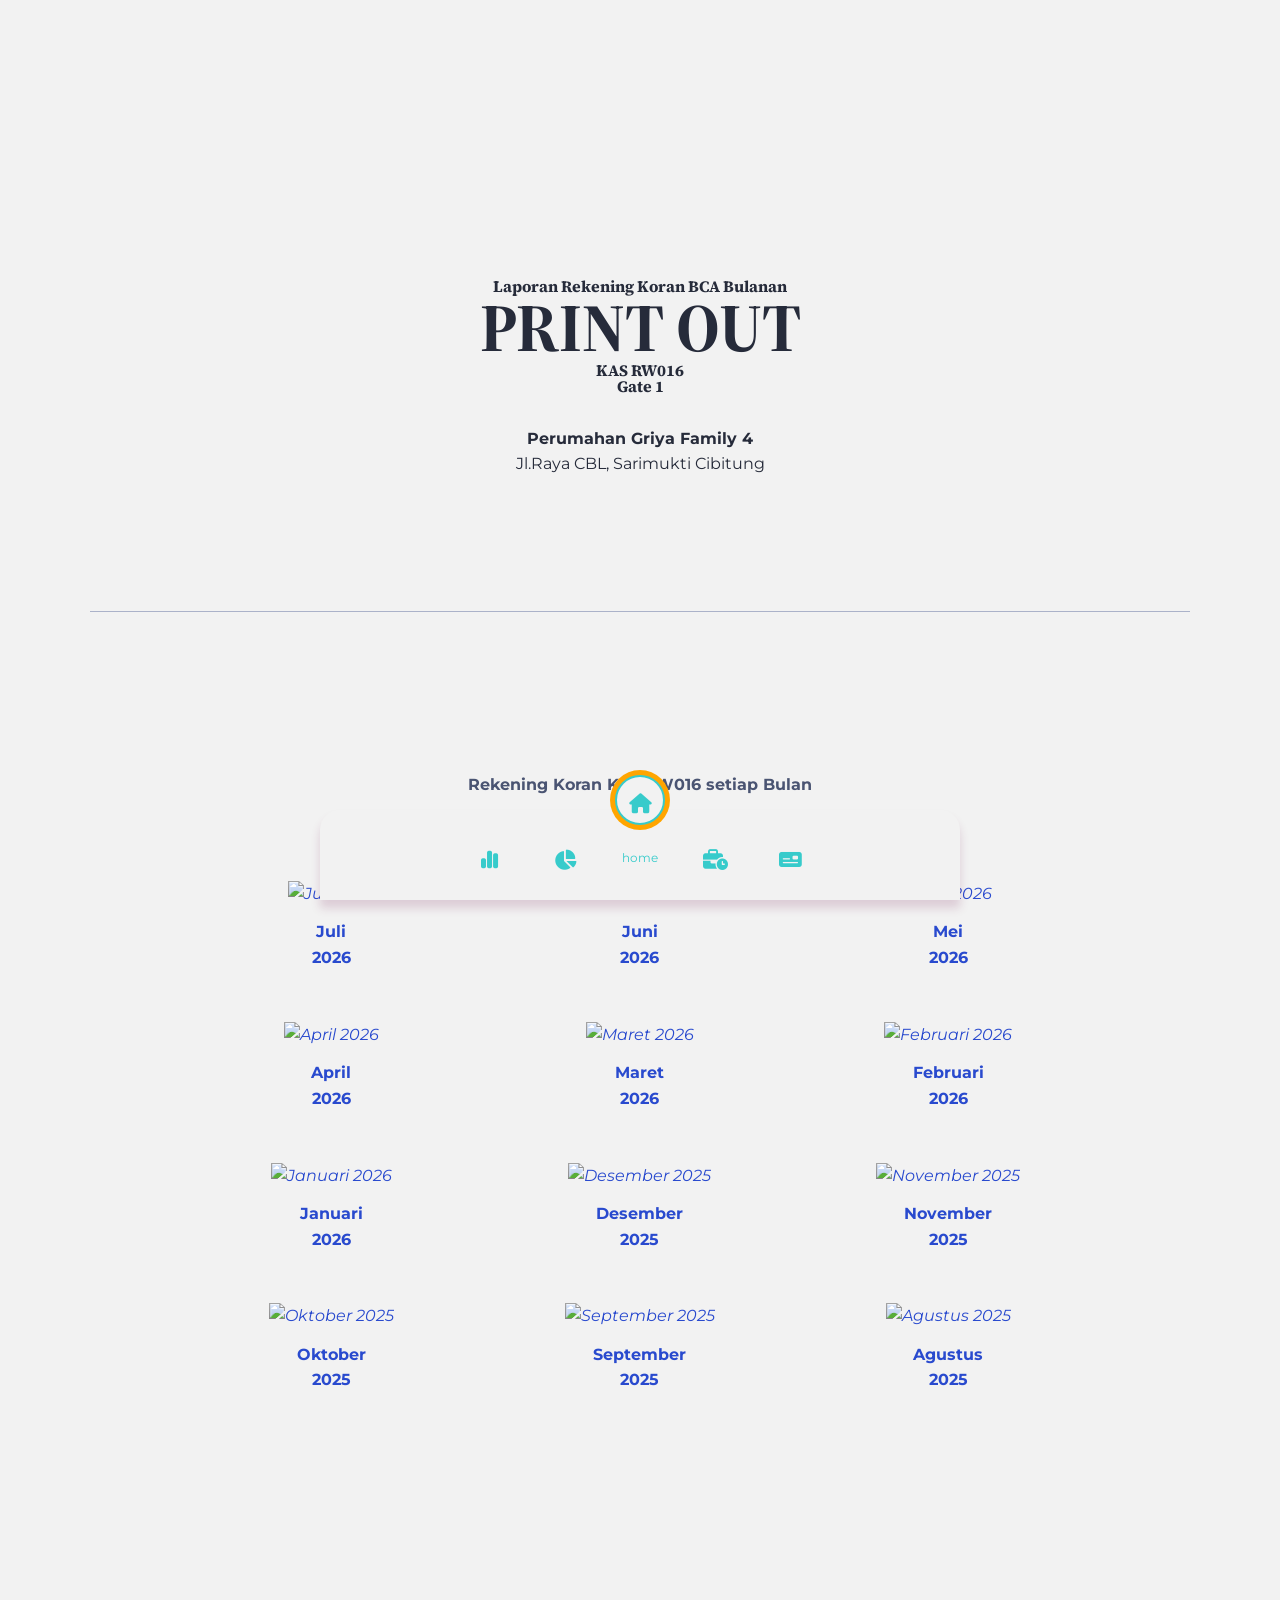
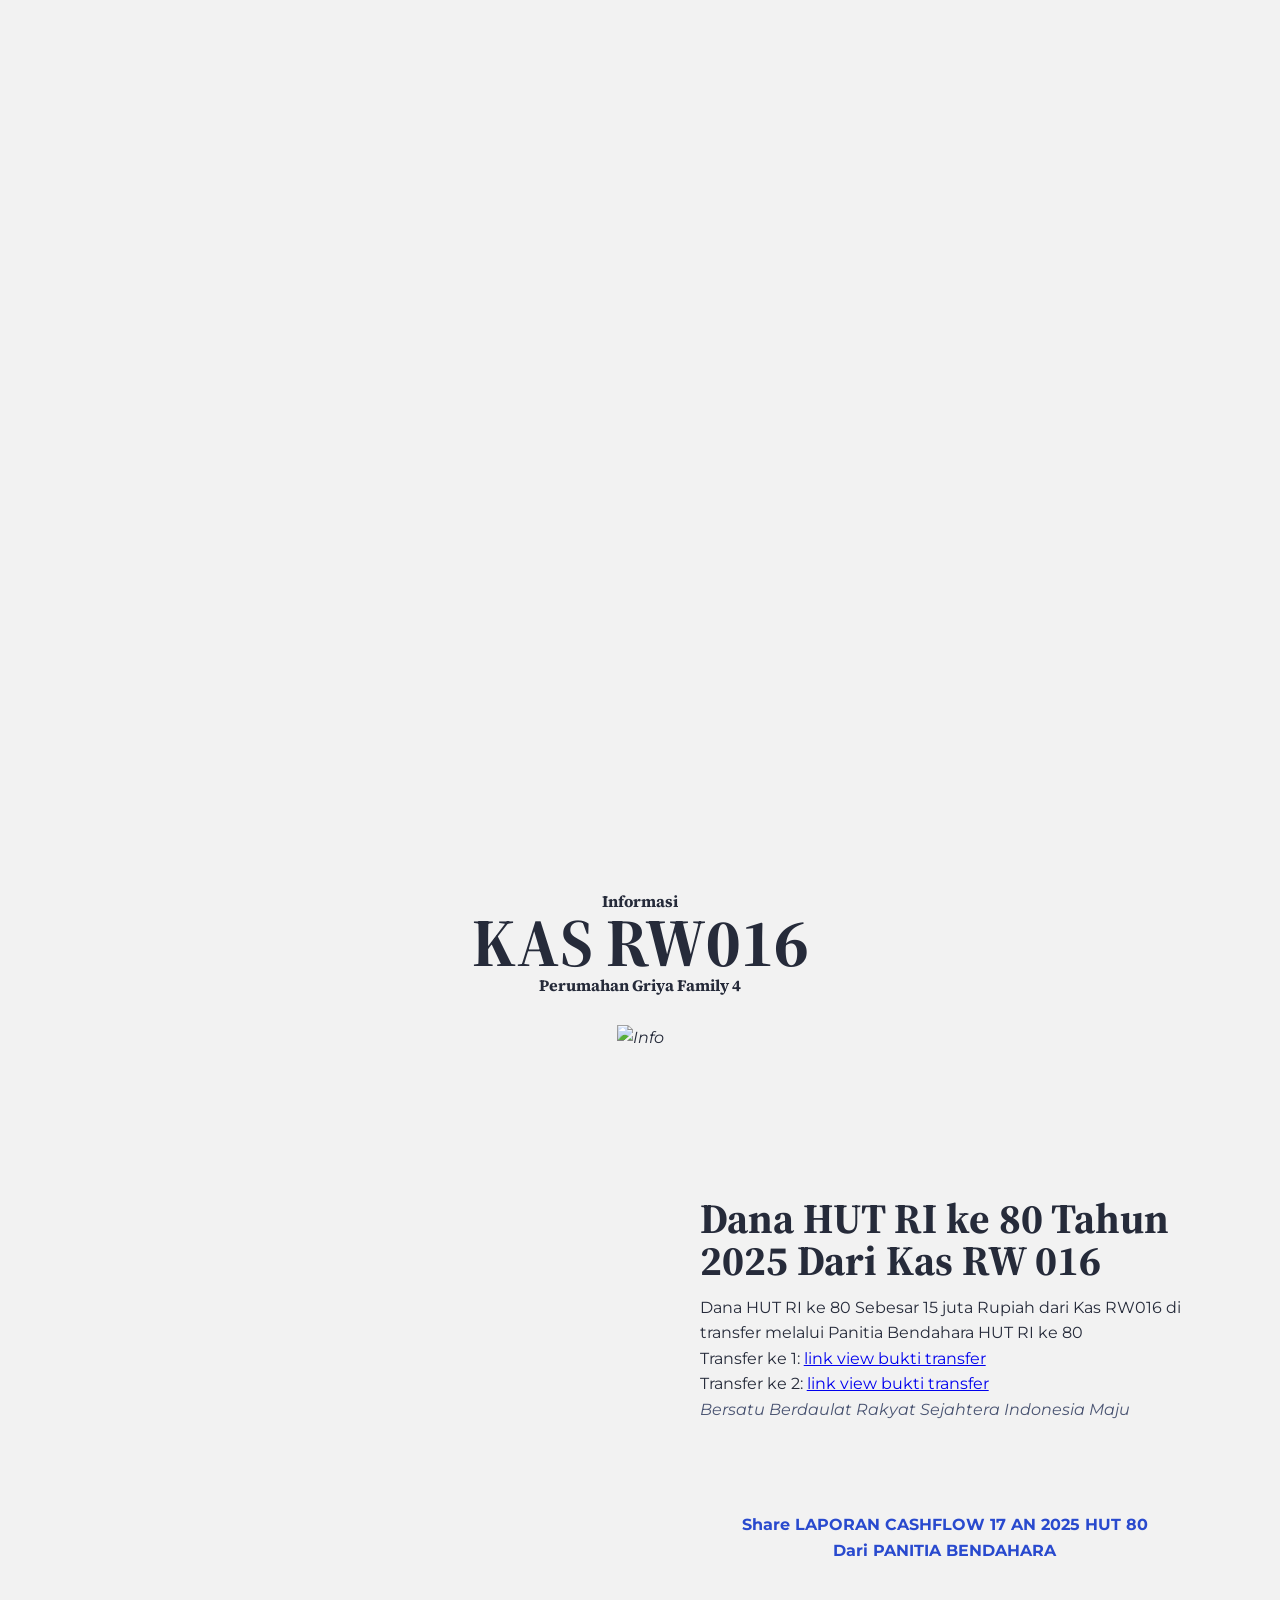
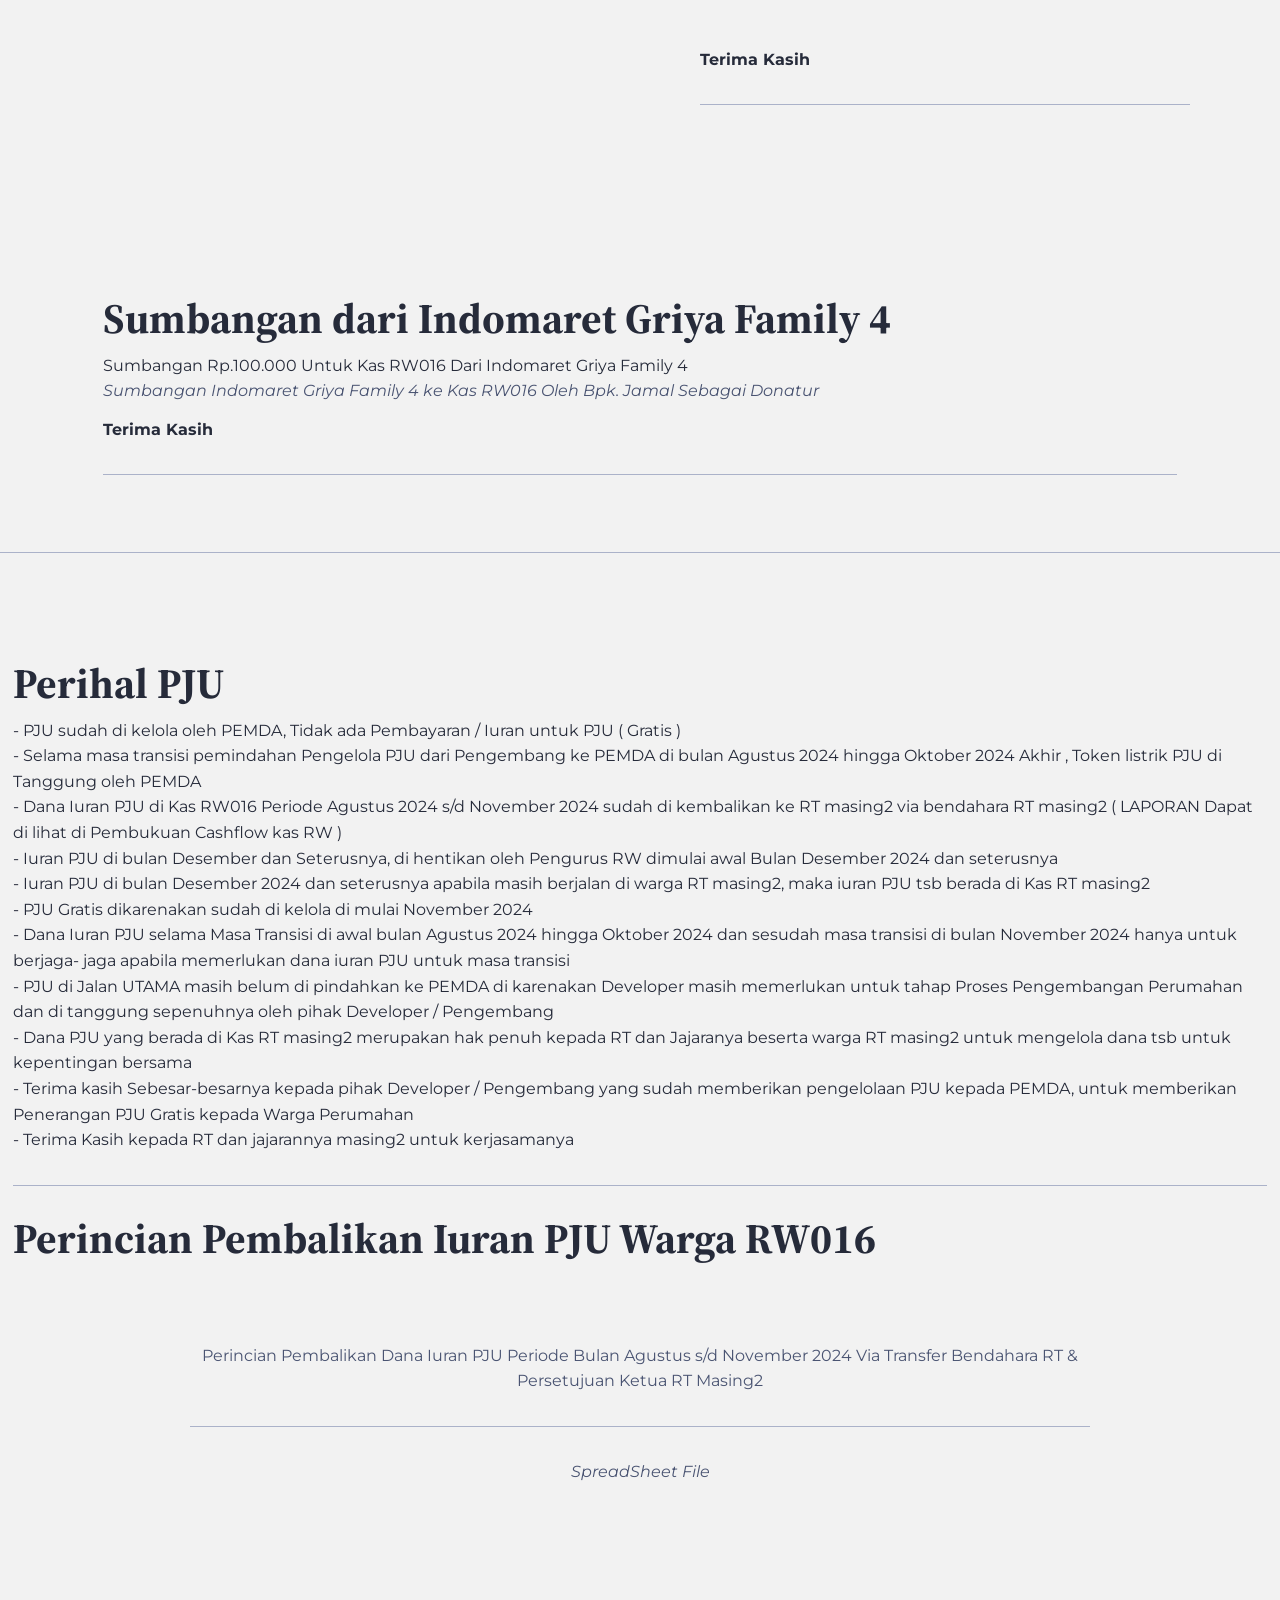
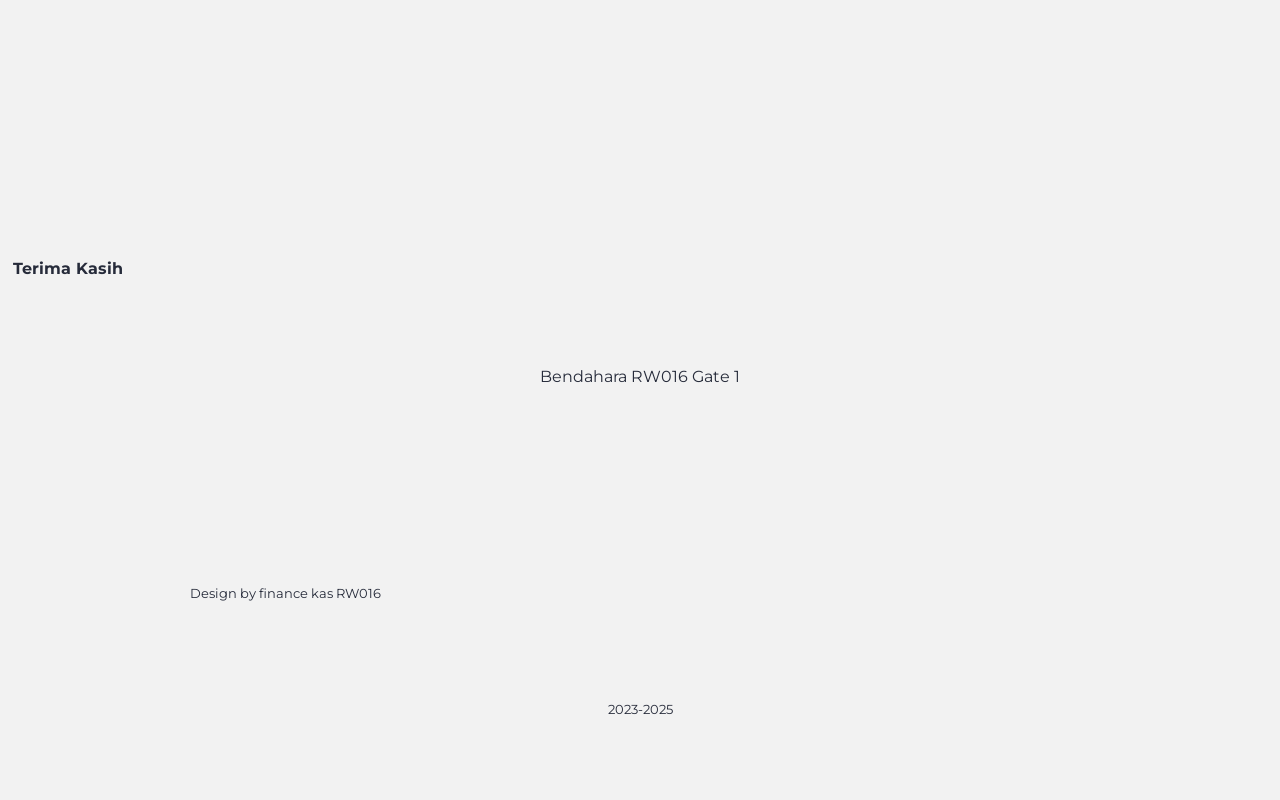
==== commit 72fa957c: "Update index.html" ====
--- a/index.html
+++ b/index.html
@@ -57,6 +57,11 @@
      <p class="bold">Rekening Koran Kas RW016 setiap Bulan</p>                          
         </div>
             <div class="grid-row">
+
+                <div class="grid-column span-one-third mb3 reveal-on-scroll is-revealing">
+                      <a href="https://drive.google.com/file/d/1aeawq8Kyv_0o549NfD1TK6mZSaFnHdjz/view?usp=sharing" class="link"><img class="illustration--small mb1" src="https://res.cloudinary.com/dii35yv7g/image/upload/v1786067781/Juli_2026_jlasfz.gif" alt="Juli 2026">
+                    <p class="bold">Juli<p class="bold">2026</p></p></a>
+                </div> 
 
                <div class="grid-column span-one-third mb3 reveal-on-scroll is-revealing">
                       <a href="https://drive.google.com/file/d/1sSgcitE6vjehC_8To5cn74IYcklnObKa/view?usp=sharing" class="link"><img class="illustration--small mb1" src="https://res.cloudinary.com/dii35yv7g/image/upload/v1782989092/Juni_2026_usrhpa.gif" alt="Juni 2026">
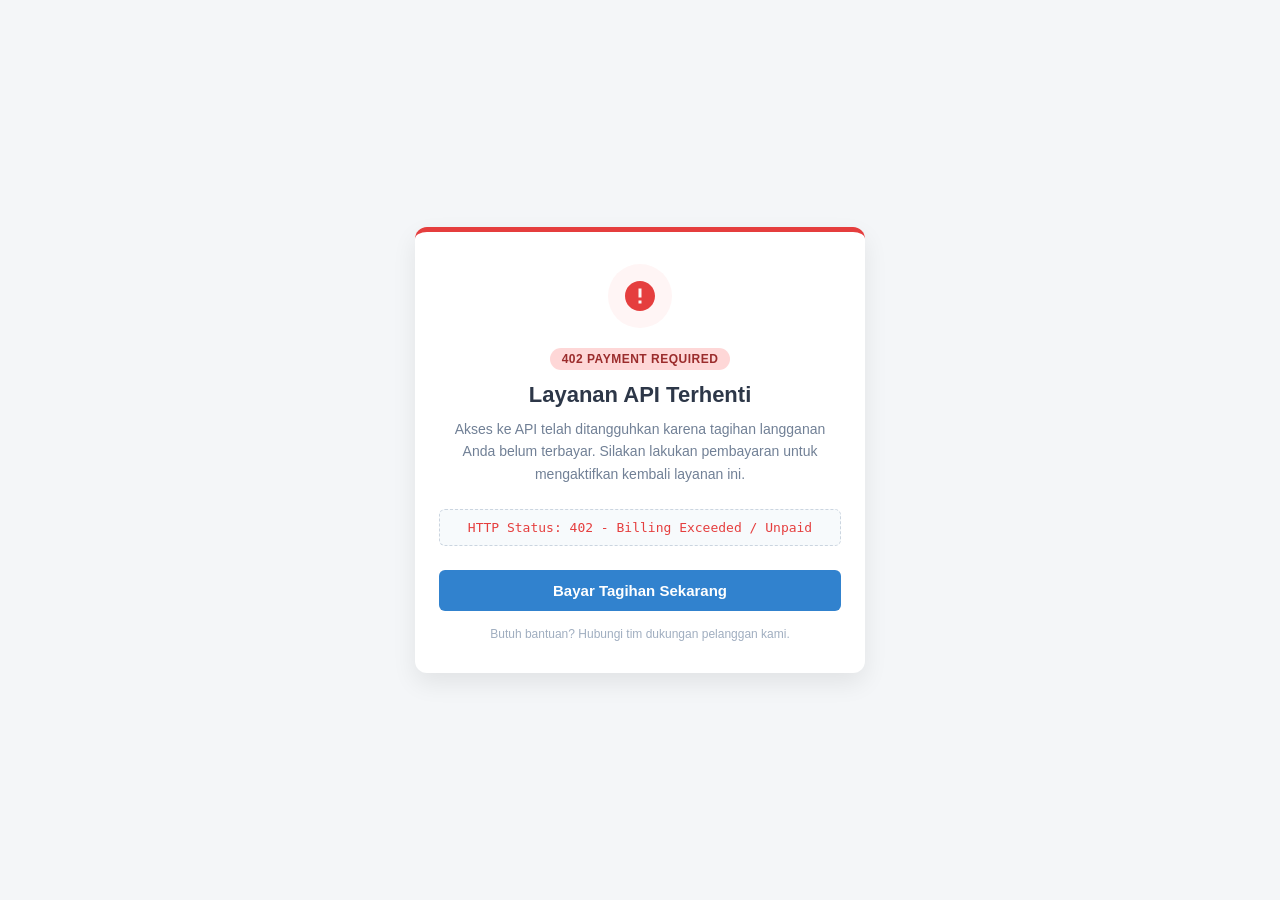
==== commit dd245276: "Create index.html" ====
--- a/index.html
+++ b/index.html
@@ -1,415 +1,142 @@
-<!doctype html>
-<html lang="en-us">
+<!DOCTYPE html>
+<html lang="id">
+<head>
+  <meta charset="UTF-8">
+  <meta name="viewport" content="width=device-width, initial-scale=1.0">
+  <title>API Error - Pembayaran Diperlukan</title>
+  <style>
+    * {
+      box-sizing: border-box;
+      margin: 0;
+      padding: 0;
+      font-family: 'Segoe UI', Tahoma, Geneva, Verdana, sans-serif;
+    }
 
-    <head>
+    body {
+      background-color: #f4f6f8;
+      display: flex;
+      justify-content: center;
+      align-items: center;
+      min-height: 100vh;
+      padding: 20px;
+    }
 
-        <!-- Meta -->
-        <meta charset="utf-8">
-        <meta http-equiv="x-ua-compatible" content="ie=edge">
-        <meta name="viewport" content="width=device-width,initial-scale=1">
+    .card {
+      background-color: #ffffff;
+      max-width: 450px;
+      width: 100%;
+      padding: 32px 24px;
+      border-radius: 12px;
+      box-shadow: 0 10px 25px rgba(0, 0, 0, 0.08);
+      text-align: center;
+      border-top: 5px solid #e53e3e;
+    }
 
-        <title>Printout Kas RW016 GF4</title>
-        <meta name="description" content="Laporan Keuangan Kas RW016 gate 1 Griya Family 4">
+    .icon-container {
+      width: 64px;
+      height: 64px;
+      background-color: #fff5f5;
+      border-radius: 50%;
+      display: flex;
+      justify-content: center;
+      align-items: center;
+      margin: 0 auto 20px;
+    }
 
-        <!-- The compiled CSS file -->
-        <link rel="stylesheet" href="./production.css">
+    .icon-container svg {
+      width: 36px;
+      height: 36px;
+      fill: #e53e3e;
+    }
 
-        <!-- Web fonts -->
-        <link href="https://fonts.googleapis.com/css?family=Montserrat:400,400i,700|Source+Serif+Pro:700" rel="stylesheet"> 
-        <link rel='stylesheet' href='https://cdnjs.cloudflare.com/ajax/libs/font-awesome/6.7.2/css/all.min.css'>
-        <link rel="stylesheet" href="./awe.css">
+    .status-badge {
+      display: inline-block;
+      background-color: #fed7d7;
+      color: #9b2c2c;
+      font-size: 12px;
+      font-weight: 700;
+      padding: 4px 12px;
+      border-radius: 20px;
+      margin-bottom: 12px;
+      text-transform: uppercase;
+      letter-spacing: 0.5px;
+    }
 
-        <!-- favicon.ico. Place these in the root directory. -->
-        <link rel="shortcut icon" href="./11zon_cropped.png">
+    h1 {
+      color: #2d3748;
+      font-size: 22px;
+      margin-bottom: 10px;
+    }
 
-    </head>
+    p {
+      color: #718096;
+      font-size: 14px;
+      line-height: 1.6;
+      margin-bottom: 24px;
+    }
 
-    <body class="has-animations">
+    .error-box {
+      background-color: #f7fafc;
+      border: 1px dashed #cbd5e0;
+      border-radius: 6px;
+      padding: 10px;
+      font-family: monospace;
+      font-size: 13px;
+      color: #e53e3e;
+      margin-bottom: 24px;
+    }
 
+    .btn-pay {
+      display: block;
+      width: 100%;
+      background-color: #3182ce;
+      color: #ffffff;
+      text-decoration: none;
+      padding: 12px 0;
+      border-radius: 6px;
+      font-weight: 600;
+      font-size: 15px;
+      transition: background-color 0.2s ease;
+    }
 
-   <!-- Header -->
-    <header class="align--center pt3">
-        <div class="container--lg border--bottom pb3">
-            <iframe src="https://lottie.host/embed/5b5753d5-a6b7-4ea7-bced-9ed63b98040f/50MGsSmm8S.lottie"></iframe>
-            <!-- <div class="align--center pt3">
-            <iframe src="https://lottie.host/embed/c3c44b7d-ceb9-47c5-8b49-be440ee6a57e/CqXjmMNakb.lottie"></iframe>
-            </div> -->
-            
-            <div class="container--lg pt3 pb3 mb2 align--center"> <span><img class="illustration--small mb1" src="https://res.cloudinary.com/dwtu7cdvn/image/upload/v1737264550/lqkqhmfuhnn5prgy3ez1.png" alt=""></span>
-     
-             <h1 class="mb2"><p>Laporan Rekening Koran BCA Bulanan</p>PRINT OUT <p>KAS RW016</p><p class="bold">Gate 1</p></h1>
-            <p class="bold">Perumahan Griya Family 4</p>
-               <p>Jl.Raya CBL, Sarimukti&nbsp;Cibitung</p>
+    .btn-pay:hover {
+      background-color: #2b6cb0;
+    }
 
-           
-        </div>
-      </div>
-    </header>
+    .footer-text {
+      margin-top: 16px;
+      font-size: 12px;
+      color: #a0aec0;
+    }
+  </style>
+</head>
+<body>
 
-    <main>
+  <div class="card">
+    <div class="icon-container">
+      <!-- Icon Peringatan Exclamation / Error -->
+      <svg viewBox="0 0 24 24">
+        <path d="M12 2C6.48 2 2 6.48 2 12s4.48 10 10 10 10-4.48 10-10S17.52 2 12 2zm1 15h-2v-2h2v2zm0-4h-2V7h2v6z"/>
+      </svg>
+    </div>
 
-        <!-- Feature list -->
-        <div class="container pt3 mt2 text--gray align--center">
+    <span class="status-badge">402 Payment Required</span>
 
-            
-            
-                           <div class="container--lg pt3 pb3 mb2 align--center"> <span><img class="illustration--small mb1" src="https://res.cloudinary.com/dwtu7cdvn/image/upload/v1737264550/qhnwriz6o4wkmdkhdh5x.gif"alt=""></span>
-     <p class="bold">Rekening Koran Kas RW016 setiap Bulan</p>                          
-        </div>
-            <div class="grid-row">
+    <h1>Layanan API Terhenti</h1>
+    
+    <p>Akses ke API telah ditangguhkan karena tagihan langganan Anda belum terbayar. Silakan lakukan pembayaran untuk mengaktifkan kembali layanan ini.</p>
 
-                <div class="grid-column span-one-third mb3 reveal-on-scroll is-revealing">
-                      <a href="https://drive.google.com/file/d/1aeawq8Kyv_0o549NfD1TK6mZSaFnHdjz/view?usp=sharing" class="link"><img class="illustration--small mb1" src="https://res.cloudinary.com/dii35yv7g/image/upload/v1786067781/Juli_2026_jlasfz.gif" alt="Juli 2026">
-                    <p class="bold">Juli<p class="bold">2026</p></p></a>
-                </div> 
+    <div class="error-box">
+      HTTP Status: 402 - Billing Exceeded / Unpaid
+    </div>
 
-               <div class="grid-column span-one-third mb3 reveal-on-scroll is-revealing">
-                      <a href="https://drive.google.com/file/d/1sSgcitE6vjehC_8To5cn74IYcklnObKa/view?usp=sharing" class="link"><img class="illustration--small mb1" src="https://res.cloudinary.com/dii35yv7g/image/upload/v1782989092/Juni_2026_usrhpa.gif" alt="Juni 2026">
-                    <p class="bold">Juni<p class="bold">2026</p></p></a>
-                </div> 
-                <div class="grid-column span-one-third mb3 reveal-on-scroll is-revealing">
-                      <a href="https://drive.google.com/file/d/1aJxDUGj2DTUaiRnRjIQs4gesG9bRMt2P/view?usp=sharing" class="link"><img class="illustration--small mb1" src="https://res.cloudinary.com/dii35yv7g/image/upload/v1780287550/Mei_2026_fngwui.gif" alt="Mei 2026">
-                    <p class="bold">Mei<p class="bold">2026</p></p></a>
-                </div>
-                 <div class="grid-column span-one-third mb3 reveal-on-scroll is-revealing">
-                      <a href="https://drive.google.com/file/d/1X0yqJBJG2KQ4MQr1gEXXeRsArHhdvOQ0/view?usp=sharing" class="link"><img class="illustration--small mb1" src="https://res.cloudinary.com/dii35yv7g/image/upload/v1777508415/April_2026_xn5amp.gif" alt="April 2026">
-                    <p class="bold">April <p class="bold">2026</p></p></a>
-                 </div>
-              
-                 <div class="grid-column span-one-third mb3 reveal-on-scroll is-revealing">
-                      <a href="https://drive.google.com/file/d/10ZkFucEWHIUnSkbG_jFQZRt2doFqETel/view?usp=drivesdk" class="link"><img class="illustration--small mb1" src="https://res.cloudinary.com/dii35yv7g/image/upload/q_auto/f_auto/v1775262826/Maret_2026_aywe2a.gif" alt="Maret 2026">
-                    <p class="bold">Maret <p class="bold">2026</p></p></a>
-                </div>
-            
-                 <div class="grid-column span-one-third mb3 reveal-on-scroll is-revealing">
-                      <a href="https://drive.google.com/file/d/1iFbs-XEFjCAXELBXL2VYM82tNQj45r6Z/view?usp=sharing" class="link"><img class="illustration--small mb1" src="https://res.cloudinary.com/dii35yv7g/image/upload/v1772584020/Februari_2026_q4wxmb.gif" alt="Februari 2026">
-                    <p class="bold">Februari <p class="bold">2026</p></p></a>
-                </div>
-                                 <div class="grid-column span-one-third mb3 reveal-on-scroll is-revealing">
-                      <a href="https://drive.google.com/file/d/1zuAbwrxkHvyTdBX1rBKFr1c7rckk-TPO/view?usp=sharing" class="link"><img class="illustration--small mb1" src="https://res.cloudinary.com/dii35yv7g/image/upload/v1769598526/Januari_2026_vrwk6y.gif" alt="Januari 2026">
-                    <p class="bold">Januari <p class="bold">2026</p></p></a>
-                </div>
-                                  <div class="grid-column span-one-third mb3 reveal-on-scroll is-revealing">
-                      <a href="https://drive.google.com/file/d/1k88WqY8ZR9Ox-lMXLlmF14YMvifXkFf4/view?usp=drivesdk" class="link"><img class="illustration--small mb1" src="https://res.cloudinary.com/dii35yv7g/image/upload/v1767578424/Desember_2025_dkhbbc.gif" alt="Desember 2025">
-                    <p class="bold">Desember <p class="bold">2025</p></p></a>
-                </div>
-                                <div class="grid-column span-one-third mb3 reveal-on-scroll is-revealing">
-                      <a href="https://drive.google.com/file/d/1icZP4LfNjsQQdvTrkHsqvHdY86YgYM2t/view?usp=drivesdk" class="link"><img class="illustration--small mb1" src="https://res.cloudinary.com/dii35yv7g/image/upload/v1764561059/November_2025_vozxan.gif" alt="November 2025">
-                    <p class="bold">November <p class="bold">2025</p></p></a>
-                </div>
-                <div class="grid-column span-one-third mb3 reveal-on-scroll is-revealing">
-                      <a href="https://drive.google.com/file/d/1RWzi-Ck7wQxHXcmKEbQijxft4a-dvH9d/view?usp=drivesdk" class="link"><img class="illustration--small mb1" src="https://res.cloudinary.com/dii35yv7g/image/upload/v1762075962/Oktober_2025_lloazr.gif" alt="Oktober 2025">
-                    <p class="bold">Oktober <p class="bold">2025</p></p></a>
-                </div>
-                <div class="grid-column span-one-third mb3 reveal-on-scroll is-revealing">
-                      <a href="https://drive.google.com/file/d/1W-6Ef-B0tC5_Tb0sN126kXh0QNVK-XQy/view?usp=drivesdk" class="link"><img class="illustration--small mb1" src="https://res.cloudinary.com/dii35yv7g/image/upload/v1759325546/September_2025_1_epc8yv.gif" alt="September 2025">
-                    <p class="bold">September <p class="bold">2025</p></p></a>
-                </div>
-                <div class="grid-column span-one-third mb3 reveal-on-scroll is-revealing">
-                      <a href="https://drive.google.com/file/d/1kzZ1rSnZHyzgJkc7zjpGrcVOP2NL6mGY/view" class="link"><img class="illustration--small mb1" src="https://res.cloudinary.com/dii35yv7g/image/upload/v1756736187/Agustus_2025_nlpksg.gif" alt="Agustus 2025">
-                    <p class="bold">Agustus <p class="bold">2025</p></p></a>
-                </div>
-                
-                <div class="grid-column span-one-third mb3 reveal-on-scroll is-revealing">
-                      <a href="https://drive.google.com/file/d/1iqpkQ82JMx7ejyIQJREB_I-s-K3nTuaM/view?usp=sharing" class="link"><img class="illustration--small mb1" src="https://res.cloudinary.com/dii35yv7g/image/upload/v1754025628/Juli_2025_tvyfow.gif" alt="Juli 2025">
-                    <p class="bold">Juli <p class="bold">2025</p></p></a>
-                </div>
-                <div class="grid-column span-one-third mb3 reveal-on-scroll is-revealing">
-                      <a href="https://drive.google.com/file/d/1N4Xb7UcqqrJ2qE8whWYmIr_u7armneTb/view" class="link"><img class="illustration--small mb1" src="https://res.cloudinary.com/dii35yv7g/image/upload/v1751329822/June_2025_isw1ew.gif" alt="Juni 2025">
-                    <p class="bold">Juni <p class="bold">2025</p></p></a>
-                </div>
-                <div class="grid-column span-one-third mb3 reveal-on-scroll is-revealing">
-                      <a href="https://drive.google.com/file/d/1yQdbb68P38MRZdlDH9gdaSHvMgrlRxLW/view?usp=sharing" class="link"><img class="illustration--small mb1" src="https://res.cloudinary.com/dii35yv7g/image/upload/v1748759353/Maret_2025_1_nrjozs.gif" alt="Mei 2025">
-                    <p class="bold">Mei <p class="bold">2025</p></p></a>
-                </div>
-                <div class="grid-column span-one-third mb3 reveal-on-scroll is-revealing">
-                      <a href="https://drive.google.com/file/d/1Ndi30qU40AjP-x8YaOwGV3y8u4jMQYev/view" class="link"><img class="illustration--small mb1" src="https://res.cloudinary.com/dii35yv7g/image/upload/v1746073458/April_2025_xnljpn.gif" alt="April 2025">
-                    <p class="bold">April <p class="bold">2025</p></p></a>
-                </div>
-                <div class="grid-column span-one-third mb3 reveal-on-scroll is-revealing">
-                      <a href="https://drive.google.com/file/d/1-uw4mNftBkK7NoaYXtLuFuJjNWw8bbh6/view" class="link"><img class="illustration--small mb1" src="https://res.cloudinary.com/dii35yv7g/image/upload/v1740863973/Maret_2025_ffrv9d.gif" alt="Maret 2025">
-                    <p class="bold">Maret <p class="bold">2025</p></p></a>
-                </div>
-                <div class="grid-column span-one-third mb3 reveal-on-scroll is-revealing">
-                      <a href="https://drive.google.com/file/d/1fYTDHmZZZkPLQdqYeER6nxWNXGmCgU0k/view?usp=sharing" class="link"><img class="illustration--small mb1" src="https://res.cloudinary.com/dii35yv7g/image/upload/v1740276987/February_2025_ojtmtm.gif" alt="Februari 2025">
-                    <p class="bold">Februari <p class="bold">2025</p></p></a>
-                </div>
-                <div class="grid-column span-one-third mb3 reveal-on-scroll is-revealing">
-                      <a href="https://drive.google.com/file/d/1JyD_l4ZlG7g2woCQ7lYzHI6EXX45_h7N/view?usp=sharing" class="link"><img class="illustration--small mb1" src="https://res.cloudinary.com/dii35yv7g/image/upload/v1737267978/Januari2025_qoduay.gif" alt="Januari 2025">
-                    <p class="bold">Januari <p class="bold">2025</p></p></a>
-                </div>
-                <div class="grid-column span-one-third mb3 reveal-on-scroll is-revealing">
-                    <a href="https://drive.google.com/file/d/19ysTQa73ogVFpOLxEGhqXDsQ3AiZ_Wu8/view?usp=sharing" class="link">
-                    <img class="illustration--small mb1" src="https://res.cloudinary.com/dii35yv7g/image/upload/v1737267978/Desember2024_dmt4sm.gif" alt="Desember 2024">
-                    <p class="bold">Desember 2024</p></a>
-                </div>
-                <div class="grid-column span-one-third mb3 reveal-on-scroll is-revealing">
-                    <a href="https://drive.google.com/file/d/1A-xRH66KtMO_npA5osM6iOFfv-ht-xGS/view?usp=sharing" class="link">
-                    <img class="illustration--small mb1" src="https://res.cloudinary.com/dii35yv7g/image/upload/v1737267978/November2024_wiufnw.gif" alt="November 2024">
-                    <p class="bold">November 2024</p></a>
-                </div>
-                <div class="grid-column span-one-third mb3 reveal-on-scroll is-revealing">
-                    <a href="https://drive.google.com/file/d/1A1_tMwVo0909P_j23PMXafgA_3ZoTDpS/view?usp=sharing" class="link">
-                    <img class="illustration--small mb1" src="https://res.cloudinary.com/dii35yv7g/image/upload/v1737267977/Oktober2024_o4iztj.gif" alt="Oktober 2024">
-                    <p class="bold">Oktober <p class="bold">2024</p></p></a>
-                </div>
-                <div class="grid-column span-one-third mb3 reveal-on-scroll is-revealing">
-                    <a href="https://drive.google.com/file/d/1A4hIJfu7GRl9nwKheE-IBNL7OaUVtx5j/view?usp=sharing" class="link">
-                    <img class="illustration--small mb1" src="https://res.cloudinary.com/dii35yv7g/image/upload/v1737267971/September2024_uvn7mh.gif" alt="September 2024">
-                    <p class="bold">September 2024</p></a>
-                </div>
-              <div class="grid-column span-one-third mb3 reveal-on-scroll is-revealing">
-                    <a href="https://drive.google.com/file/d/18xbIOEM7EDwHCfOLuxhAtZaP6hrU2Ki_/view?usp=sharing" class="link">
-                    <img class="illustration--small mb1" src="https://res.cloudinary.com/dii35yv7g/image/upload/v1737267971/Agustus2024_soqffo.gif" alt="Agustus 2024">
-                    <p class="bold">Agustus<p class="bold">2024</p></p></a>
-                </div>     
-                <div class="grid-column span-one-third mb3 reveal-on-scroll is-revealing">
-                    <a href="https://drive.google.com/file/d/190EuYXb4XvInauOugRhez-ndfXUCe4_V/view?usp=sharing" class="link">
-                    <img class="illustration--small mb1" src="https://res.cloudinary.com/dii35yv7g/image/upload/v1737267970/JULI2024_hml5gj.gif" alt="Juli 2024">
-                    <p class="bold">Juli <p class="bold">2024</p></p></a>
-                </div>
-                                <div class="grid-column span-one-third mb3 reveal-on-scroll is-revealing">
-                    <a href="https://drive.google.com/file/d/191sX-XRm727nZbTDnKJ3qcK_HNCTV9KG/view?usp=sharing" class="link">
-                    <img class="illustration--small mb1" src="https://res.cloudinary.com/dii35yv7g/image/upload/v1737267970/JUNI2024_o64zmz.gif" alt="Juni 2024">
-                    <p class="bold">Juni <p class="bold">2024</p></p></a>
-                </div>
-  <div class="grid-column span-one-third mb3 reveal-on-scroll is-revealing">
-   <a href="https://drive.google.com/file/d/193evJh9f7GK_m7yLkfW0Q1uZevbYAQ3k/view?usp=sharing" class="link">
-        <img class="illustration--small mb1" src="https://res.cloudinary.com/dii35yv7g/image/upload/v1737267970/Mei2024_nlpwnk.gif" alt="Mei 2024">
-  <p class="bold">Mei<p class="bold"</p>2024</p></a>
-                </div> 
-    <div class="grid-column span-one-third mb3 reveal-on-scroll is-revealing">
-   <a href="https://drive.google.com/file/d/17aZCQBq0bwRYUP49LJh7ATVcJq10s8bm/view?usp=sharing" class="link">
-        <img class="illustration--small mb1" src="https://i.ibb.co.com/k5rMH1H/April2024.gif" alt="April 2024">
-  <p class="bold">April <p class="bold">2024</p></p></a>
-                </div> 
-  <div class="grid-column span-one-third mb3 reveal-on-scroll is-revealing">
-   <a href="https://drive.google.com/file/d/17dOg16W3z8Ikhbs8e0_VlrnYM-H89Q8b/view?usp=sharing" class="link">
-        <img class="illustration--small mb1" src="https://i.ibb.co.com/KXFmF9S/Maret2024.giff" alt="Maret 2024">
-  <p class="bold">Maret<p class="bold">2024</p></p></a>
-                </div> 
-  <div class="grid-column span-one-third mb3 reveal-on-scroll is-revealing">
-   <a href="https://drive.google.com/file/d/17bQbwitBQgUkamLD5udBXbFFiEaPwaov/view?usp=sharing" class="link">
-        <img class="illustration--small mb1" src="https://i.ibb.co.com/zhXtGvT/Februari2024.gif" alt="Februari 2024">
-  <p class="bold">Februari<p class="bold">2024</p></p></a>
-                </div> 
-  <div class="grid-column span-one-third mb3 reveal-on-scroll is-revealing">
-   <a href="https://drive.google.com/file/d/17Gd6-wGXt23mKiwrLEv-ht10oPVcnnzD/view?usp=sharing" class="link">
-        <img class="illustration--small mb1" src="https://i.ibb.co.com/GVkgYyG/Januari2024.gif" alt="Januari 2024">
-  <p class="bold">Januari<p class="bold">2024</p></p></a>
-                </div> 
-  <div class="grid-column span-one-third mb3 reveal-on-scroll is-revealing">
-   <a href="https://drive.google.com/file/d/17UYWP2sCTfnXh_R1FdSBoL3D4Siuum3p/view?usp=sharing" class="link">
-        <img class="illustration--small mb1" src="https://i.ibb.co.com/Bs6GTQB/Desember2023.gif" alt="Desember 2023">
-  <p class="bold">Desember <p class="bold">2023</p></p></a>
-                </div> 
- <div class="grid-column span-one-third mb3 reveal-on-scroll is-revealing">
-   <a href="https://drive.google.com/file/d/17S-B2_zsSVOdyRDitx7NGO9E1dnMCkI2/view?usp=sharing" class="link">
-        <img class="illustration--small mb1" src="https://res.cloudinary.com/dii35yv7g/image/upload/v1737267969/November2023_p7oy7m.gif" alt="Desember 2023">
-  <p class="bold">November <p class="bold">2023</p></p></a>
-                </div> 
-                
-            </div>
-        </div>
- 
-        <!-- Focus -->
-        <div class="container--lg pt1 pb1">
+    <a href="#" class="btn-pay">Bayar Tagihan Sekarang</a>
 
-              <!-- Mentioned -->
-        <div class="container--lg pt3 pb3 mb2 align--center">
-             <h1 class="mb2"><p>Informasi</p>KAS RW016 <p class="bold">Perumahan Griya Family 4</p></h1>
-            <span><img class="illustration--small mb1" src="https://i.ibb.co.com/6nfDVhh/info.gif" alt="Info"></span>
-        </div>
-            
-              <div class="grid-row grid-row--center">
-                <div class="grid-column mt3 mb2 reveal-on-scroll is-revealing">
-                    <img src="https://res.cloudinary.com/dwtu7cdvn/image/upload/v1756259959/1000100935_errwbc.gif" alt="HUT80">
-                </div>
-                <div class="grid-column span-1"></div>
-                <div class="grid-column mt3 mb2">
-                    <div class="border--bottom pb2 mb2">
-                        <h2>Dana HUT RI ke 80 Tahun 2025 Dari Kas RW 016</h2>
-                        <p>Dana HUT RI ke 80 Sebesar 15 juta Rupiah dari Kas RW016 di transfer melalui Panitia Bendahara HUT RI ke 80</p>
-                        <p>Transfer ke 1: <a href="https://drive.google.com/file/d/1kmw3k38AwJDQbZtUqLcL6SfuntEbsuKh/view?usp=drivesdk">link view bukti transfer</a></p>
-                        <p>Transfer ke 2: <a href="https://drive.google.com/file/d/10OxczuU67XRwE2bwNTgdmnSEqeWnKtga/view?usp=drivesdk">link view bukti transfer</a></p>
-                        
-                    
-                      
-                    <p class="italic text--gray mb1">Bersatu Berdaulat Rakyat Sejahtera Indonesia Maju</p>
-                                <div class="container--lg pt3 pb3 mb2 align--center"> <a href="https://docs.google.com/spreadsheets/d/1AUi0cwCBbR9XAraR43Zka7FJzV2Mb5BU/edit?usp=drivesdk&ouid=117746759486294302243&rtpof=true&sd=true" class="link"><img class="illustration--small mb1" src="https://res.cloudinary.com/dwtu7cdvn/image/upload/v1756259959/1000100935_errwbc.gif" alt="">
-                    <span><img class="illustration--small mb1" src="https://raw.githubusercontent.com/finrw/Laporankasrw016griyafamily4/refs/heads/main/download.gif" alt=""></span><p class="bold">Share LAPORAN CASHFLOW 17 AN 2025 HUT 80 Dari PANITIA BENDAHARA</p></a>
-                </div>
-                  
-                    <p class="bold">Terima Kasih</p>
-                </div>
-            </div>
-        </div>    
-             
-                <div class="grid-column mt3 mb2 reveal-on-scroll is-revealing">
-                    <img src="https://res.cloudinary.com/dwtu7cdvn/image/upload/v1737264551/m9x0hbaqvorg1bi0wqcz.gif" alt="Indomaret Griya Family 4">
-                </div>
-                <div class="grid-column span-1"></div>
-                <div class="grid-column mt3 mb2">
-                    <div class="border--bottom pb2 mb2">
-                        <h2>Sumbangan dari Indomaret Griya Family 4</h2>
-                        <p>Sumbangan Rp.100.000 Untuk Kas RW016 Dari Indomaret Griya Family 4</p>
-                    
-                    <p class="italic text--gray mb1">Sumbangan Indomaret Griya Family 4 ke Kas RW016 Oleh Bpk. Jamal Sebagai Donatur</p>
-                    <p class="bold">Terima Kasih</p>
-                </div>
-            </div>
-        </div>
-          
-          
- <div class="border--bottom pb2 mb2"></div>           
-                <div class="grid-column mt3 mb2 order-2">
-       <div class="grid-column mt3 mb2 reveal-on-scroll is-revealing">
-                    <img src="https://i.ibb.co.com/cJhCN1F/pju-GF4.gif" alt="PJU">
-                </div>              
-                    <div class="border--bottom pb2 mb2">
-                        <h2>Perihal PJU</h2>
-                        <p>- PJU sudah di kelola oleh PEMDA, Tidak ada Pembayaran / Iuran untuk PJU ( Gratis )</p>
-     <p>- Selama masa transisi pemindahan Pengelola PJU dari Pengembang ke PEMDA di bulan Agustus 2024 hingga Oktober 2024 Akhir , Token listrik PJU di Tanggung oleh PEMDA </p>                    
-                           <p>- Dana Iuran PJU di Kas RW016 Periode Agustus 2024 s/d November 2024 sudah di kembalikan ke RT masing2 via bendahara RT masing2 ( LAPORAN Dapat di lihat di Pembukuan Cashflow kas RW )</p>
- <p>- Iuran PJU di bulan Desember dan Seterusnya, di hentikan oleh Pengurus RW dimulai awal Bulan Desember 2024 dan seterusnya </p>
- <p>- Iuran PJU di bulan Desember 2024 dan seterusnya apabila masih berjalan di warga RT masing2, maka iuran PJU tsb berada di Kas RT masing2 </p>
-   <p>- PJU Gratis dikarenakan sudah di kelola di mulai November 2024 </p>
-     <p>- Dana Iuran PJU selama Masa Transisi di awal bulan Agustus 2024 hingga Oktober 2024 dan sesudah masa transisi di bulan November 2024 hanya untuk berjaga- jaga apabila memerlukan dana iuran PJU untuk masa transisi </p>      
- <p>- PJU di Jalan UTAMA masih belum di pindahkan ke PEMDA di karenakan Developer masih memerlukan untuk tahap Proses Pengembangan Perumahan dan di tanggung sepenuhnya oleh pihak Developer / Pengembang</p>   
-    <p>- Dana PJU yang berada di Kas RT masing2 merupakan hak penuh kepada RT dan Jajaranya beserta warga RT masing2 untuk mengelola dana tsb untuk kepentingan bersama</p>                     
- <p>- Terima kasih Sebesar-besarnya kepada pihak Developer / Pengembang yang sudah memberikan pengelolaan PJU kepada PEMDA, untuk memberikan Penerangan PJU Gratis kepada Warga Perumahan </p>        
- <p>- Terima Kasih kepada RT dan jajarannya masing2 untuk kerjasamanya </p>                        
-                    </div>
-                             <!-- Feature list -->
-   <h2>Perincian Pembalikan Iuran PJU Warga RW016</h2>                  
-        <div class="container pt3 mt2 text--gray align--center">
-            <div class="border--bottom pb2 mb2">
-            <p class="Bold">Perincian Pembalikan Dana Iuran PJU Periode Bulan Agustus s/d November 2024 Via Transfer Bendahara RT & Persetujuan Ketua RT Masing2</p>
-            </div>
-                          <p class="italic text--gray mb1">SpreadSheet File</p>      
-            <div class="grid-row">
-                <div class="grid-column span-one-third mb3 reveal-on-scroll is-revealing">
-                      <a href="https://docs.google.com/spreadsheets/d/1UqN0fTRZFuLy8s7qsoqF-sbSeYG2v6IasYlEe45wzfU/edit?gid=0#gid=0?fd=true" class="link"><img class="illustration--small mb1" src="https://res.cloudinary.com/daixai0ab/image/upload/v1737644755/ueyid3fuwihghj0tdylo.gif" alt="RT01">
-                    <p class="bold">RT 01</p></a>
-                </div>
-                <div class="grid-column span-one-third mb3 reveal-on-scroll is-revealing">
-                    <a href="https://docs.google.com/spreadsheets/d/1wvkvTZg2TkuGt2AVm7E1cAB7tsWLKWTJAu2HQnbcZw0/edit?gid=0#gid=0?fd=true" class="link">
-                    <img class="illustration--small mb1" src="https://res.cloudinary.com/daixai0ab/image/upload/v1737644755/tcyo2c4fvxfpfuhjrhzk.gif" alt="RT 02">
-                    <p class="bold">RT 02</p></a>
-                </div>
-                <div class="grid-column span-one-third mb3 reveal-on-scroll is-revealing">
-                    <a href="https://docs.google.com/spreadsheets/d/1GXyq84cfJVy0ALCjgA8FK2bMqrNNRCTyeWNvJoT-i3E/edit?gid=0#gid=0?fd=true" class="link">
-                    <img class="illustration--small mb1" src="https://res.cloudinary.com/daixai0ab/image/upload/v1737644755/elgbecpu0gmzknfv33sl.gif" alt="RT03">
-                    <p class="bold">RT 03</p></a>
-                </div>
-                <div class="grid-column span-one-third mb3 reveal-on-scroll is-revealing">
-                    <a href="https://docs.google.com/spreadsheets/d/19FPZrNdj2f_XLxQuJqHbOM37z8GeQObKvmkEany7ThA/edit?gid=0#gid=0?fd=true" class="link">
-                    <img class="illustration--small mb1" src="https://res.cloudinary.com/daixai0ab/image/upload/v1737644755/qctw2hdtpxmfxwmbonnb.gif" alt="RT04">
-                    <p class="bold">RT 04</p></a>
-                </div>
-                <div class="grid-column span-one-third mb3 reveal-on-scroll is-revealing">
-                    <a href="https://docs.google.com/spreadsheets/d/1kLXjh6eRrq6zsubJbUo_ItSoM57H3iZxG8PemCEluSs/edit?gid=0#gid=0?fd=true" class="link">
-                    <img class="illustration--small mb1" src="https://res.cloudinary.com/daixai0ab/image/upload/v1737644755/oexswucoofs4iymw2a29.gif" alt="RT05">
-                    <p class="bold">RT 05</p></a>
-                </div>
-              <div class="grid-column span-one-third mb3 reveal-on-scroll is-revealing">
-                    <a href="https://docs.google.com/spreadsheets/d/1amo4bmGjboOR0mB_KsAoDiRLpotjswP6U2yGtPqm1pQ/edit?gid=0#gid=0?fd=true" class="link">
-                    <img class="illustration--small mb1" src="https://res.cloudinary.com/daixai0ab/image/upload/v1737644755/cbzicgon9a3lct7tv5ad.gif" alt="RT06">
-                    <p class="bold">RT 06</p></a>
-                </div>     
-                <div class="grid-column span-one-third mb3 reveal-on-scroll is-revealing">
-                    <a href="https://docs.google.com/spreadsheets/d/1iw2GQCIgUgWVv81lKLwndRdVc7gHMh-fm0HLgVKI2Vs/edit?gid=0#gid=0?fd=true" class="link">
-                    <img class="illustration--small mb1" src="https://res.cloudinary.com/daixai0ab/image/upload/v1737644756/zalwxxwhpdgzcuu5epbq.gif" alt="RT07">
-                    <p class="bold">RT 07</p></a>
-                </div>
+    <div class="footer-text">
+      Butuh bantuan? Hubungi tim dukungan pelanggan kami.
+    </div>
+  </div>
 
-
-                
-            </div>
-        </div>
-                    <p class="italic text--gray mb1"></p>
-                    <p class="bold">Terima Kasih</p>
-                </div>
-  
-
-
-        <!-- Mentioned -->
-        <div class="container--lg pt3 pb3 mb2 align--center">
-            <p class="mb2">Bendahara RW016 Gate 1</p>
-            <span><img class="mentioned" src="https://i.ibb.co.com/SNQNnw8/financeislamic.png" alt=""></span>
-        </div>
-
-
-    <!-- Footer -->
-    <footer class="pt1 pb3 align--center-on-mobile">
-        <div class="container">
-            <div class="grid-row">
-                <div class="grid-column mt2 span-half">
-                    <div class="mb1">
-                       
-                    </div>
-                    <p class="small">Design by finance kas RW016</p>
-                </div>
-        
-            </div>
-        </div>        
-    </footer>
-     <div class="container--lg pt3 pb3 mb2 align--center">
-            <p class="small">2023-2025</p>
-         
-                  <!-- partial:index.partial.html -->
-<ul class="bottom-nav">
-            <div class="slider"></div>          
-            <li>
-                <a href="https://docs.google.com/spreadsheets/d/1muWrXjHODMlLBuh_6r37aaT2VWfI-Fw5ffkkUNdo5FE/edit?gid=949298359#gid=949298359?fd=true">
-                    <i class="fa-solid fa-chart-simple"></i>
-                    <span>Data Iuran RT</span>
-                </a>
-            </li>
-    <li>
-                <a href="https://docs.google.com/spreadsheets/d/1Om5j_GTQskPrzzHP3wb7hh7Sq2_pa_A1lusTDzYwNi4/edit?gid=1690976277#gid=1690976277?fd=true">
-                    <i class="fa-solid fa-chart-pie"></i>
-                    <span>CashFlow Kas RW016</span>
-                </a>
-            </li>
-                <li>
-                <a href="https://finrw.github.io/Laporankasrw016griyafamily4/" class="active-icon">
-                    <i class="fas fa-home"></i> 
-                    <span>home</span>
-                </a>
-            </li>
-            <li >
-                <a href="https://docs.google.com/spreadsheets/d/1ooiDtlCOzLqFsM1LDceFT6YxyfSPBJpKS7J0wy4vMYQ/edit?gid=0#gid=0?fd=true">
-                    <i class="fa-solid fa-business-time"></i>
-                    <span>Kasbon</span>
-                </a>
-            </li>
-            <li>
-                <a href="https://finrw.github.io/Rekbcakasrw016/">
-                    <i class="fa-solid fa-money-check"></i>
-                    <span>Print Out Kas RW016</span>
-                </a>
-            </li>
-           
-        </ul>
-<!-- partial -->
-
-        </div>
-    <!-- Scroll reveal -->
-    <script src="./ScrollReveal.js"></script>
-
-    <!-- The compiled JavaScript file -->
-    <script src="./production.js"></script>
-        
-            <!-- partial -->
-  <script src='https://code.jquery.com/jquery-3.5.1.min.js'></script>
-        <script  src="./awe.js"></script>
-    
-        
-        <!-- eid mubarak -->
-     <script src="https://unpkg.com/@dotlottie/player-component@2.7.12/dist/dotlottie-player.mjs" type="module"></script>       
-
-    </body>
+</body>
 </html>
 
-                        
